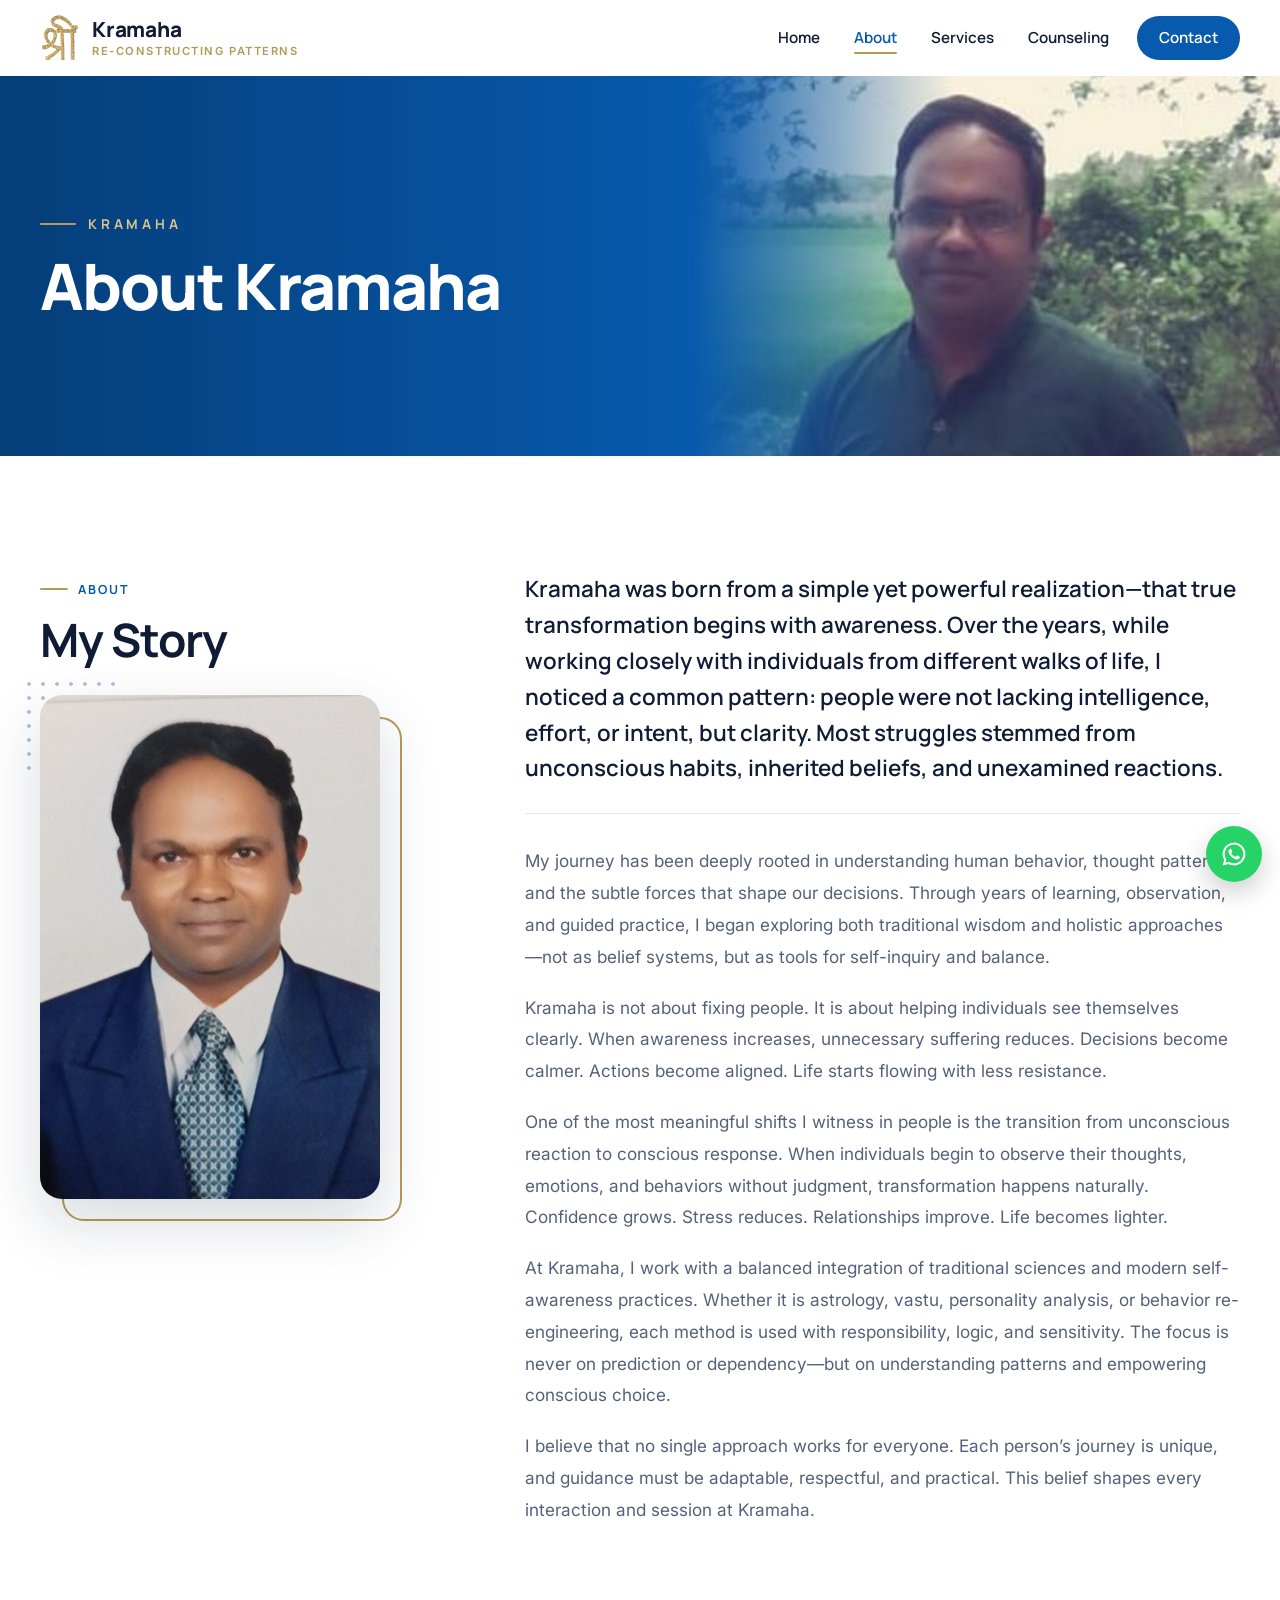
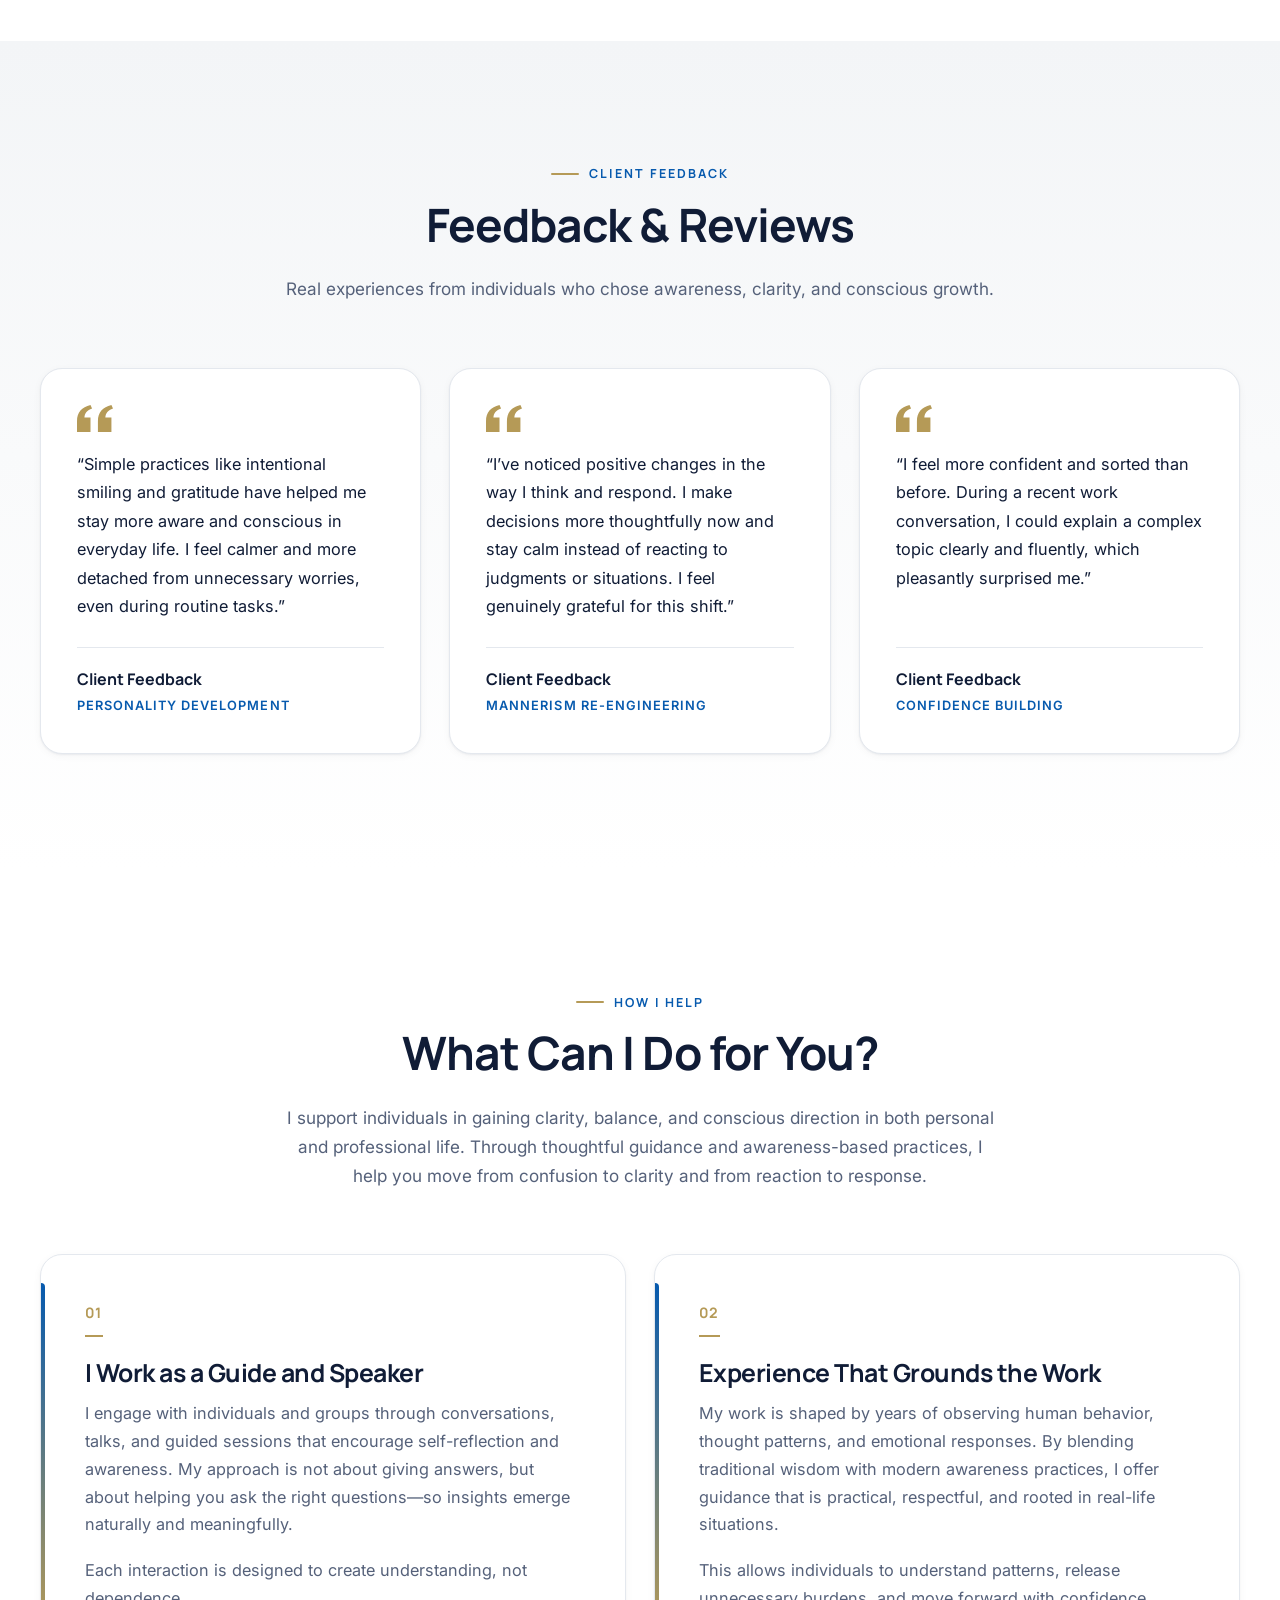
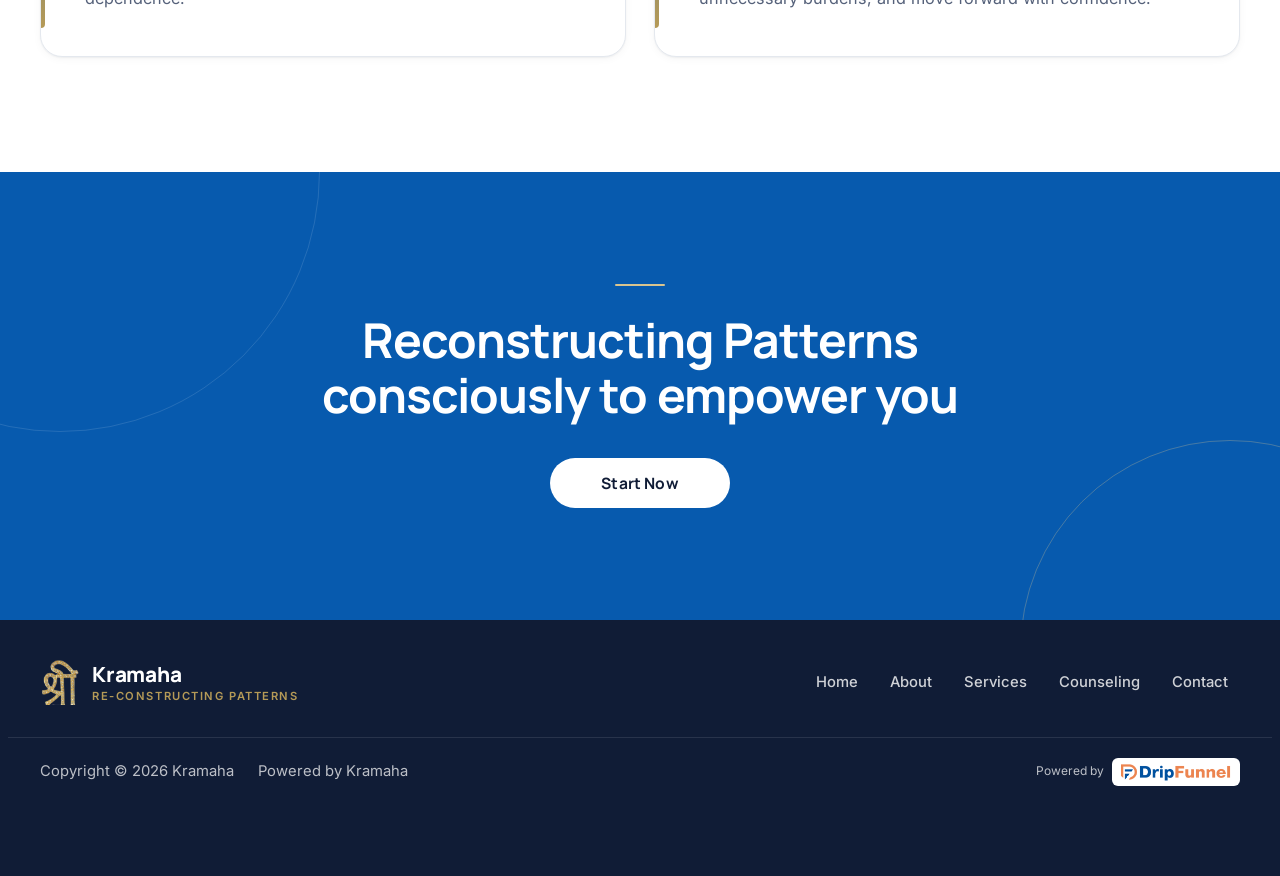
==== about/index.html @ 2686f3ff "first commit" ====
<!DOCTYPE html>
<html lang="en">
<head>
  <meta charset="UTF-8">
  <meta name="viewport" content="width=device-width, initial-scale=1">
  <title>About - Kramaha</title>
  <meta name="description" content="Kramaha was born from a simple yet powerful realization—that true transformation begins with awareness. People were not lacking intelligence, effort, or intent, but clarity.">
  <meta name="robots" content="index, follow">
  <meta name="theme-color" content="#075AAE">
  <link rel="canonical" href="https://kramaha.in/about/">

  <meta property="og:url" content="https://kramaha.in/about/">
  <meta property="og:site_name" content="Kramaha">
  <meta property="og:locale" content="en_US">
  <meta property="og:type" content="article">
  <meta property="og:title" content="About - Kramaha">
  <meta property="og:description" content="Kramaha was born from a simple yet powerful realization—that true transformation begins with awareness.">
  <meta name="twitter:card" content="summary">
  <meta name="twitter:title" content="About - Kramaha">

  <link rel="icon" href="../assets/images/favicon-32.png" sizes="32x32">
  <link rel="icon" href="../assets/images/icon-192.png" sizes="192x192">
  <link rel="apple-touch-icon" href="../assets/images/apple-touch-icon.png">

  <link rel="preconnect" href="https://fonts.googleapis.com">
  <link rel="preconnect" href="https://fonts.gstatic.com" crossorigin>
  <link href="https://fonts.googleapis.com/css2?family=Inter:wght@400;500;600&family=Manrope:wght@500;600;700;800&display=swap" rel="stylesheet">
  <link rel="stylesheet" href="../assets/css/styles.css">
  <script>document.documentElement.classList.add("js");</script>
</head>
<body>
  <a class="skip-link" href="#content">Skip to content</a>

  <!-- ============ Header ============ -->
  <header class="site-header" id="top">
    <div class="container header-inner">
      <a class="brand" href="../" aria-label="Kramaha — Home">
        <img class="brand-mark" src="../assets/images/logo.png" width="134" height="148" alt="Kramaha emblem">
        <span class="brand-text">
          <span class="brand-name">Kramaha</span>
          <span class="brand-tagline">Re-constructing Patterns</span>
        </span>
      </a>

      <button class="nav-toggle" type="button" aria-expanded="false" aria-controls="primary-nav" aria-label="Open menu">
        <span class="nav-toggle-bar"></span>
        <span class="nav-toggle-bar"></span>
        <span class="nav-toggle-bar"></span>
      </button>

      <nav class="primary-nav" id="primary-nav" aria-label="Primary">
        <ul>
          <li><a href="../">Home</a></li>
          <li><a href="../about/" aria-current="page">About</a></li>
          <li><a href="../e-books/">Services</a></li>
          <li><a href="../courses/">Counseling</a></li>
          <li><a href="../contact/" class="nav-cta">Contact</a></li>
        </ul>
      </nav>
    </div>
  </header>

  <main id="content">

    <!-- ============ Page hero ============ -->
    <section class="page-hero page-hero--photo" aria-labelledby="page-title">
      <div class="page-hero-photo" aria-hidden="true">
        <img src="../assets/images/about-banner.jpg" width="371" height="483" alt="">
      </div>
      <div class="container page-hero-inner reveal">
        <p class="hero-brand"><span class="hero-brand-line" aria-hidden="true"></span>Kramaha</p>
        <h1 id="page-title">About Kramaha</h1>
      </div>
    </section>

    <!-- ============ My Story ============ -->
    <section class="section" aria-labelledby="story-title">
      <div class="container about-story-grid">
        <div class="about-story-aside reveal">
          <div>
            <p class="eyebrow">About</p>
            <h2 id="story-title">My Story</h2>
          </div>
          <div class="portrait-frame">
            <img src="../assets/images/portrait.jpeg" width="491" height="729" alt="Portrait of B. V. Kaushik, founder of Kramaha" loading="lazy">
          </div>
        </div>

        <div class="about-story-body reveal">
          <p>Kramaha was born from a simple yet powerful realization—that true transformation begins with awareness. Over the years, while working closely with individuals from different walks of life, I noticed a common pattern: people were not lacking intelligence, effort, or intent, but clarity. Most struggles stemmed from unconscious habits, inherited beliefs, and unexamined reactions.</p>
          <p>My journey has been deeply rooted in understanding human behavior, thought patterns, and the subtle forces that shape our decisions. Through years of learning, observation, and guided practice, I began exploring both traditional wisdom and holistic approaches—not as belief systems, but as tools for self-inquiry and balance.</p>
          <p>Kramaha is not about fixing people. It is about helping individuals see themselves clearly. When awareness increases, unnecessary suffering reduces. Decisions become calmer. Actions become aligned. Life starts flowing with less resistance.</p>
          <p>One of the most meaningful shifts I witness in people is the transition from unconscious reaction to conscious response. When individuals begin to observe their thoughts, emotions, and behaviors without judgment, transformation happens naturally. Confidence grows. Stress reduces. Relationships improve. Life becomes lighter.</p>
          <p>At Kramaha, I work with a balanced integration of traditional sciences and modern self-awareness practices. Whether it is astrology, vastu, personality analysis, or behavior re-engineering, each method is used with responsibility, logic, and sensitivity. The focus is never on prediction or dependency—but on understanding patterns and empowering conscious choice.</p>
          <p>I believe that no single approach works for everyone. Each person’s journey is unique, and guidance must be adaptable, respectful, and practical. This belief shapes every interaction and session at Kramaha.</p>
        </div>
      </div>
    </section>

    <!-- ============ Feedback & Reviews ============ -->
    <section class="section testimonials" aria-labelledby="reviews-title">
      <div class="container">
        <div class="section-head reveal">
          <p class="eyebrow">Client feedback</p>
          <h2 id="reviews-title">Feedback &amp; Reviews</h2>
          <p>Real experiences from individuals who chose awareness, clarity, and conscious growth.</p>
        </div>

        <div class="testimonial-grid">
          <figure class="testimonial reveal">
            <svg class="quote-mark" aria-hidden="true" viewBox="0 0 32 24" width="36" height="27"><path fill="currentColor" d="M0 24V14.4C0 6.6 4.2 1.8 12 0l1.4 3C9 4.4 6.8 7.1 6.6 11H12v13H0zm18.6 0V14.4C18.6 6.6 22.8 1.8 30.6 0L32 3c-4.4 1.4-6.6 4.1-6.8 8h5.4v13h-12z"/></svg>
            <blockquote>
              <p>“Simple practices like intentional smiling and gratitude have helped me stay more aware and conscious in everyday life. I feel calmer and more detached from unnecessary worries, even during routine tasks.”</p>
            </blockquote>
            <figcaption>
              <span class="t-name">Client Feedback</span>
              <span class="t-role">Personality Development</span>
            </figcaption>
          </figure>

          <figure class="testimonial reveal">
            <svg class="quote-mark" aria-hidden="true" viewBox="0 0 32 24" width="36" height="27"><path fill="currentColor" d="M0 24V14.4C0 6.6 4.2 1.8 12 0l1.4 3C9 4.4 6.8 7.1 6.6 11H12v13H0zm18.6 0V14.4C18.6 6.6 22.8 1.8 30.6 0L32 3c-4.4 1.4-6.6 4.1-6.8 8h5.4v13h-12z"/></svg>
            <blockquote>
              <p>“I’ve noticed positive changes in the way I think and respond. I make decisions more thoughtfully now and stay calm instead of reacting to judgments or situations. I feel genuinely grateful for this shift.”</p>
            </blockquote>
            <figcaption>
              <span class="t-name">Client Feedback</span>
              <span class="t-role">Mannerism Re-Engineering</span>
            </figcaption>
          </figure>

          <figure class="testimonial reveal">
            <svg class="quote-mark" aria-hidden="true" viewBox="0 0 32 24" width="36" height="27"><path fill="currentColor" d="M0 24V14.4C0 6.6 4.2 1.8 12 0l1.4 3C9 4.4 6.8 7.1 6.6 11H12v13H0zm18.6 0V14.4C18.6 6.6 22.8 1.8 30.6 0L32 3c-4.4 1.4-6.6 4.1-6.8 8h5.4v13h-12z"/></svg>
            <blockquote>
              <p>“I feel more confident and sorted than before. During a recent work conversation, I could explain a complex topic clearly and fluently, which pleasantly surprised me.”</p>
            </blockquote>
            <figcaption>
              <span class="t-name">Client Feedback</span>
              <span class="t-role">Confidence Building</span>
            </figcaption>
          </figure>
        </div>
      </div>
    </section>

    <!-- ============ What Can I Do for You? ============ -->
    <section class="section" aria-labelledby="offer-title">
      <div class="container">
        <div class="section-head reveal">
          <p class="eyebrow">How I help</p>
          <h2 id="offer-title">What Can I Do for You?</h2>
          <p>I support individuals in gaining clarity, balance, and conscious direction in both personal and professional life. Through thoughtful guidance and awareness-based practices, I help you move from confusion to clarity and from reaction to response.</p>
        </div>

        <div class="offer-grid">
          <article class="offer-card reveal">
            <span class="pillar-num" aria-hidden="true">01</span>
            <h3>I Work as a Guide and Speaker</h3>
            <p>I engage with individuals and groups through conversations, talks, and guided sessions that encourage self-reflection and awareness. My approach is not about giving answers, but about helping you ask the right questions—so insights emerge naturally and meaningfully.</p>
            <p>Each interaction is designed to create understanding, not dependence.</p>
          </article>
          <article class="offer-card reveal">
            <span class="pillar-num" aria-hidden="true">02</span>
            <h3>Experience That Grounds the Work</h3>
            <p>My work is shaped by years of observing human behavior, thought patterns, and emotional responses. By blending traditional wisdom with modern awareness practices, I offer guidance that is practical, respectful, and rooted in real-life situations.</p>
            <p>This allows individuals to understand patterns, release unnecessary burdens, and move forward with confidence.</p>
          </article>
        </div>
      </div>
    </section>

    <!-- ============ Final CTA ============ -->
    <section class="final-cta" aria-labelledby="cta-title">
      <div class="container final-cta-inner reveal">
        <span class="cta-rule" aria-hidden="true"></span>
        <h2 id="cta-title">Reconstructing Patterns consciously  to empower you</h2>
        <a class="btn btn-white" href="../contact/">Start Now</a>
      </div>
    </section>
  </main>

  <!-- ============ Footer ============ -->
  <footer class="site-footer">
    <div class="container footer-inner">
      <a class="brand brand-footer" href="../" aria-label="Kramaha — Home">
        <img class="brand-mark" src="../assets/images/logo.png" width="134" height="148" alt="Kramaha emblem" loading="lazy">
        <span class="brand-text">
          <span class="brand-name">Kramaha</span>
          <span class="brand-tagline">Re-constructing Patterns</span>
        </span>
      </a>
      <nav class="footer-nav" aria-label="Footer">
        <ul>
          <li><a href="../">Home</a></li>
          <li><a href="../about/">About</a></li>
          <li><a href="../e-books/">Services</a></li>
          <li><a href="../courses/">Counseling</a></li>
          <li><a href="../contact/">Contact</a></li>
        </ul>
      </nav>
    </div>
    <div class="container footer-bottom">
      <div class="footer-meta">
        <p>Copyright © 2026 Kramaha</p>
        <p>Powered by Kramaha</p>
      </div>
      <a class="powered-by-dripfunnel" href="https://www.dripfunnel.com/in/" target="_blank" rel="noopener noreferrer" aria-label="Powered by DripFunnel">
        <span>Powered by</span>
        <span class="powered-by-dripfunnel-logo"><img src="../about/dripfunnel-logo.png" width="845" height="143" alt="DripFunnel" loading="lazy"></span>
      </a>
    </div>
  </footer>

  <!-- WhatsApp chat (existing click-to-chat number) -->
  <a class="whatsapp-fab" href="https://wa.me/919538969843" target="_blank" rel="noopener" aria-label="WhatsApp us">
    <svg viewBox="0 0 32 32" width="28" height="28" aria-hidden="true"><path fill="currentColor" d="M16 3a13 13 0 0 0-11.2 19.6L3 29l6.6-1.7A13 13 0 1 0 16 3zm0 23.7a10.7 10.7 0 0 1-5.5-1.5l-.4-.2-3.9 1 1-3.8-.2-.4A10.7 10.7 0 1 1 16 26.7zm5.9-8c-.3-.2-1.9-1-2.2-1s-.5-.2-.7.2-.8 1-1 1.2-.4.2-.7 0a8.8 8.8 0 0 1-4.4-3.8c-.3-.6.3-.5 1-1.7.1-.2 0-.4 0-.6l-1-2.4c-.3-.6-.5-.5-.7-.5h-.6a1.2 1.2 0 0 0-.9.4 3.6 3.6 0 0 0-1.1 2.7 6.3 6.3 0 0 0 1.3 3.3 14.4 14.4 0 0 0 5.5 4.9c2 .9 2.9 1 3.9.8a3.3 3.3 0 0 0 2.2-1.5 2.7 2.7 0 0 0 .2-1.5c-.1-.2-.3-.3-.6-.4z"/></svg>
  </a>

  <script src="../assets/js/main.js" defer></script>
</body>
</html>
---- assets/css/styles.css ----
/* =========================================================
   Kramaha — Re-constructing Patterns
   ========================================================= */

:root {
  /* Brand (sampled from the existing site + emblem) */
  --blue: #075AAE;
  --blue-600: #064C93;
  --blue-700: #053E79;
  --blue-bright: #067AE0;
  --navy: #101C36;
  --navy-2: #18284A;
  --gold: #B59A57;
  --gold-light: #D9C48F;
  --white: #FFFFFF;
  --gray-50: #F7F8FA;
  --gray-100: #F3F5F7;
  --gray-200: #E4E8EE;
  --gray-300: #CDD4DE;
  --text: #101C36;
  --text-muted: #55617A;
  --error: #C2352B;
  --success: #1D7A4E;

  --font-body: "Inter", system-ui, -apple-system, "Segoe UI", Roboto, sans-serif;
  --font-head: "Manrope", "Inter", system-ui, sans-serif;

  --radius-sm: 8px;
  --radius: 14px;
  --radius-lg: 22px;
  --shadow-sm: 0 1px 2px rgba(16, 28, 54, .06), 0 2px 8px rgba(16, 28, 54, .04);
  --shadow: 0 2px 4px rgba(16, 28, 54, .04), 0 12px 32px rgba(16, 28, 54, .08);
  --shadow-lg: 0 24px 60px rgba(16, 28, 54, .16);

  --header-h: 76px;
  --container: 1200px;
  --gutter: clamp(16px, 4vw, 32px);
  --section-y: clamp(64px, 9vw, 120px);
  --ease: cubic-bezier(.2, .7, .2, 1);
}

/* ---------- Base ---------- */
*, *::before, *::after { box-sizing: border-box; }

html {
  scroll-behavior: smooth;
  scroll-padding-top: calc(var(--header-h) + 16px);
  -webkit-text-size-adjust: 100%;
}

body {
  margin: 0;
  font-family: var(--font-body);
  font-size: 1rem;
  line-height: 1.7;
  color: var(--text);
  background: var(--white);
  -webkit-font-smoothing: antialiased;
  overflow-x: hidden;
}

img { max-width: 100%; height: auto; display: block; }

h1, h2, h3 {
  font-family: var(--font-head);
  color: var(--navy);
  line-height: 1.15;
  letter-spacing: -0.02em;
  margin: 0 0 .5em;
  font-weight: 700;
}
h2 { font-size: clamp(2rem, 1.4rem + 2.2vw, 2.875rem); }
h3 { font-size: clamp(1.3rem, 1.15rem + .6vw, 1.55rem); }
p { margin: 0 0 1.1em; }
p:last-child { margin-bottom: 0; }

a { color: var(--blue); text-decoration-thickness: 1px; text-underline-offset: 3px; }

:focus-visible {
  outline: 3px solid var(--gold);
  outline-offset: 3px;
  border-radius: 4px;
}

.container {
  width: 100%;
  max-width: calc(var(--container) + var(--gutter) * 2);
  margin-inline: auto;
  padding-inline: var(--gutter);
}

.section { padding-block: var(--section-y); }

.visually-hidden {
  position: absolute !important;
  width: 1px; height: 1px;
  padding: 0; margin: -1px;
  overflow: hidden;
  clip: rect(0 0 0 0);
  white-space: nowrap;
  border: 0;
}

.skip-link {
  position: absolute;
  left: 16px; top: -60px;
  z-index: 1000;
  padding: 10px 16px;
  background: var(--navy);
  color: var(--white);
  border-radius: var(--radius-sm);
  font-weight: 600;
  text-decoration: none;
  transition: top .2s;
}
.skip-link:focus { top: 12px; }

.eyebrow {
  display: inline-flex;
  align-items: center;
  gap: 10px;
  margin: 0 0 14px;
  font-family: var(--font-head);
  font-size: .78rem;
  font-weight: 700;
  letter-spacing: .16em;
  text-transform: uppercase;
  color: var(--blue);
}
.eyebrow::before {
  content: "";
  width: 28px; height: 2px;
  background: var(--gold);
  border-radius: 2px;
}

.section-head {
  max-width: 720px;
  margin: 0 auto clamp(40px, 5vw, 64px);
  text-align: center;
}
.section-head .eyebrow { justify-content: center; }
.section-head p:not(.eyebrow) {
  color: var(--text-muted);
  font-size: 1.075rem;
}

/* ---------- Buttons ---------- */
.btn {
  --btn-bg: var(--blue);
  --btn-fg: var(--white);
  display: inline-flex;
  align-items: center;
  justify-content: center;
  gap: 10px;
  min-height: 50px;
  padding: 12px 26px;
  border: 1.5px solid transparent;
  border-radius: 999px;
  background: var(--btn-bg);
  color: var(--btn-fg);
  font-family: var(--font-head);
  font-weight: 700;
  font-size: .975rem;
  letter-spacing: .01em;
  line-height: 1.2;
  text-decoration: none;
  cursor: pointer;
  transition: background-color .25s var(--ease), color .25s var(--ease), border-color .25s var(--ease), transform .25s var(--ease), box-shadow .25s var(--ease);
}
.btn:hover { transform: translateY(-2px); }
.btn:active { transform: translateY(0); }

.btn-primary { box-shadow: 0 8px 20px rgba(7, 90, 174, .25); }
.btn-primary:hover { --btn-bg: var(--blue-bright); box-shadow: 0 12px 28px rgba(7, 90, 174, .32); }

.btn-ghost {
  --btn-bg: transparent;
  border-color: rgba(255, 255, 255, .55);
}
.btn-ghost:hover { --btn-bg: rgba(255, 255, 255, .12); border-color: var(--white); }

.btn-light { --btn-bg: var(--white); --btn-fg: var(--blue); }
.btn-light:hover { --btn-bg: var(--gold-light); --btn-fg: var(--navy); }

.btn-white { --btn-bg: var(--white); --btn-fg: var(--navy); min-width: 180px; }
.btn-white:hover { --btn-bg: var(--navy); --btn-fg: var(--white); }

.btn-block { width: 100%; }

.btn[disabled], .btn[aria-busy="true"] { opacity: .7; cursor: progress; transform: none; }

/* ---------- Header ---------- */
.site-header {
  position: sticky;
  top: 0;
  z-index: 100;
  height: var(--header-h);
  background: rgba(255, 255, 255, .92);
  backdrop-filter: saturate(160%) blur(12px);
  -webkit-backdrop-filter: saturate(160%) blur(12px);
  border-bottom: 1px solid transparent;
  transition: border-color .3s, box-shadow .3s;
}
.site-header.is-scrolled {
  border-bottom-color: var(--gray-200);
  box-shadow: 0 6px 24px rgba(16, 28, 54, .06);
}

.header-inner {
  height: 100%;
  display: flex;
  align-items: center;
  justify-content: space-between;
  gap: 24px;
}

.brand {
  display: inline-flex;
  align-items: center;
  gap: 12px;
  text-decoration: none;
  color: var(--navy);
}
.brand-mark { width: 40px; height: auto; }
.brand-text { display: flex; flex-direction: column; line-height: 1.1; }
.brand-name {
  font-family: var(--font-head);
  font-weight: 800;
  font-size: 1.3rem;
  letter-spacing: -0.01em;
}
.brand-tagline {
  font-size: .7rem;
  font-weight: 600;
  letter-spacing: .14em;
  text-transform: uppercase;
  color: var(--gold);
  margin-top: 4px;
}

.primary-nav ul {
  list-style: none;
  margin: 0;
  padding: 0;
  display: flex;
  align-items: center;
  gap: 6px;
}
.primary-nav a {
  position: relative;
  display: inline-flex;
  align-items: center;
  min-height: 44px;
  padding: 8px 14px;
  font-family: var(--font-head);
  font-weight: 600;
  font-size: .95rem;
  color: var(--navy);
  text-decoration: none;
  border-radius: 999px;
  transition: color .2s, background-color .2s;
}
.primary-nav a:not(.nav-cta)::after {
  content: "";
  position: absolute;
  left: 14px; right: 14px; bottom: 6px;
  height: 2px;
  background: var(--gold);
  border-radius: 2px;
  transform: scaleX(0);
  transform-origin: left;
  transition: transform .3s var(--ease);
}
.primary-nav a:hover { color: var(--blue); }
.primary-nav a:hover::after,
.primary-nav a[aria-current="page"]::after { transform: scaleX(1); }
.primary-nav a[aria-current="page"] { color: var(--blue); }

.primary-nav .nav-cta {
  margin-left: 8px;
  padding-inline: 22px;
  background: var(--blue);
  color: var(--white);
}
.primary-nav .nav-cta:hover { background: var(--blue-bright); color: var(--white); }
.primary-nav .nav-cta[aria-current="page"] { color: var(--white); box-shadow: 0 0 0 3px rgba(181, 154, 87, .55); }

.nav-toggle {
  display: none;
  width: 46px; height: 46px;
  padding: 0;
  border: 1px solid var(--gray-200);
  border-radius: 12px;
  background: var(--white);
  cursor: pointer;
  flex-direction: column;
  align-items: center;
  justify-content: center;
  gap: 5px;
}
.nav-toggle-bar {
  width: 20px; height: 2px;
  background: var(--navy);
  border-radius: 2px;
  transition: transform .3s var(--ease), opacity .2s;
}
.nav-toggle[aria-expanded="true"] .nav-toggle-bar:nth-child(1) { transform: translateY(7px) rotate(45deg); }
.nav-toggle[aria-expanded="true"] .nav-toggle-bar:nth-child(2) { opacity: 0; }
.nav-toggle[aria-expanded="true"] .nav-toggle-bar:nth-child(3) { transform: translateY(-7px) rotate(-45deg); }

/* ---------- Hero ---------- */
.hero {
  position: relative;
  isolation: isolate;
  min-height: min(calc(100svh - var(--header-h)), 820px);
  display: flex;
  align-items: center;
  color: var(--white);
  overflow: hidden;
  background: var(--navy);
}
.hero-media {
  position: absolute;
  inset: 0;
  z-index: -2;
  background: url("../images/hero-1280.jpg") center 62% / cover no-repeat;
}
@media (min-width: 1100px) {
  .hero-media { background-image: url("../images/hero.jpg"); }
}
/* Oversize the photo on wide screens so the silhouette sits clear of the headline */
@media (min-width: 1100px) {
  .hero-media { background-size: max(128%, 1500px) auto; background-position: 0% 62%; }
}
.hero::before {
  content: "";
  position: absolute;
  inset: 0;
  z-index: -1;
  background:
    linear-gradient(90deg, rgba(10, 18, 36, .88) 0%, rgba(10, 18, 36, .66) 42%, rgba(10, 18, 36, .18) 75%, rgba(10, 18, 36, .05) 100%),
    linear-gradient(0deg, rgba(10, 18, 36, .55) 0%, rgba(10, 18, 36, 0) 40%);
}

.hero-inner { padding-block: clamp(72px, 10vw, 120px); }
.hero-content { max-width: 640px; }

.hero-brand {
  display: inline-flex;
  align-items: center;
  gap: 12px;
  margin-bottom: 22px;
  font-family: var(--font-head);
  font-weight: 700;
  font-size: .85rem;
  letter-spacing: .28em;
  text-transform: uppercase;
  color: var(--gold-light);
}
.hero-brand-line { width: 36px; height: 2px; background: var(--gold); border-radius: 2px; }

.hero h1 {
  color: var(--white);
  font-size: clamp(2.3rem, 1.4rem + 3.6vw, 4.1rem);
  line-height: 1.08;
  letter-spacing: -0.03em;
  font-weight: 800;
  margin-bottom: 36px;
  text-wrap: balance;
}

.hero-actions { display: flex; flex-wrap: wrap; gap: 14px; }

/* ---------- Conversation (contact) ---------- */
.conversation { background: var(--white); }

.conversation-grid {
  display: grid;
  grid-template-columns: minmax(0, 1fr) minmax(0, 1.05fr);
  gap: clamp(40px, 6vw, 88px);
  align-items: start;
}
.conversation-copy { padding-top: 12px; }
.conversation-copy p:not(.eyebrow) {
  color: var(--text-muted);
  font-size: 1.075rem;
  max-width: 52ch;
}
.conversation-copy .conversation-signoff {
  margin-top: 28px;
  padding-left: 18px;
  border-left: 3px solid var(--gold);
  color: var(--navy);
  font-family: var(--font-head);
  font-weight: 600;
}

.form-card {
  background: var(--white);
  border: 1px solid var(--gray-200);
  border-radius: var(--radius-lg);
  box-shadow: var(--shadow);
  padding: clamp(24px, 4vw, 40px);
  position: relative;
}
.form-card::before {
  content: "";
  position: absolute;
  top: -1px; left: 32px; right: 32px;
  height: 3px;
  border-radius: 0 0 3px 3px;
  background: linear-gradient(90deg, var(--blue), var(--gold));
}

.field { margin-bottom: 18px; }
.field label {
  display: block;
  margin-bottom: 7px;
  font-family: var(--font-head);
  font-weight: 600;
  font-size: .9rem;
  color: var(--navy);
}
.field input,
.field select,
.field textarea {
  width: 100%;
  min-height: 50px;
  padding: 12px 16px;
  font: inherit;
  font-size: 1rem;
  color: var(--text);
  background: var(--gray-50);
  border: 1.5px solid var(--gray-200);
  border-radius: 12px;
  transition: border-color .2s, background-color .2s, box-shadow .2s;
  appearance: none;
  -webkit-appearance: none;
}
.field textarea { min-height: 140px; resize: vertical; line-height: 1.6; }
.field input:hover, .field select:hover, .field textarea:hover { border-color: var(--gray-300); }
.field input:focus, .field select:focus, .field textarea:focus {
  outline: none;
  background: var(--white);
  border-color: var(--blue);
  box-shadow: 0 0 0 4px rgba(7, 90, 174, .14);
}

.select-wrap { position: relative; }
.select-wrap::after {
  content: "";
  position: absolute;
  right: 18px; top: 50%;
  width: 8px; height: 8px;
  border-right: 2px solid var(--text-muted);
  border-bottom: 2px solid var(--text-muted);
  transform: translateY(-70%) rotate(45deg);
  pointer-events: none;
}
.select-wrap select { padding-right: 44px; cursor: pointer; }

.field.has-error input,
.field.has-error select,
.field.has-error textarea {
  border-color: var(--error);
  background: #FFF7F6;
}
.field.has-error input:focus,
.field.has-error select:focus,
.field.has-error textarea:focus { box-shadow: 0 0 0 4px rgba(194, 53, 43, .14); }
.field-error {
  margin: 6px 0 0;
  font-size: .85rem;
  color: var(--error);
  min-height: 0;
}
.field-error:empty { display: none; }

.contact-form .btn { margin-top: 6px; }

.form-status {
  margin-top: 16px;
  padding: 14px 16px;
  border-radius: 12px;
  font-size: .95rem;
  line-height: 1.5;
}
.form-status.is-success { background: #E9F6EF; color: var(--success); border: 1px solid #BFE3CF; }
.form-status.is-error { background: #FDEDEC; color: var(--error); border: 1px solid #F3C3BF; }

/* ---------- What I Do ---------- */
.what-i-do { background: var(--gray-100); }

.pillars {
  display: grid;
  grid-template-columns: repeat(3, minmax(0, 1fr));
  gap: clamp(18px, 2.4vw, 28px);
}
.pillar {
  position: relative;
  overflow: hidden;
  padding: clamp(28px, 3vw, 40px);
  border-radius: var(--radius-lg);
  background: linear-gradient(160deg, var(--blue) 0%, var(--blue-700) 100%);
  color: rgba(255, 255, 255, .88);
  box-shadow: 0 14px 34px rgba(7, 90, 174, .22);
  transition: transform .35s var(--ease), box-shadow .35s var(--ease);
}
.pillar::after {
  content: "";
  position: absolute;
  right: -60px; top: -60px;
  width: 180px; height: 180px;
  border-radius: 50%;
  border: 1px solid rgba(217, 196, 143, .25);
  pointer-events: none;
}
.pillar:hover { transform: translateY(-6px); box-shadow: 0 22px 48px rgba(7, 90, 174, .3); }
.pillar:nth-child(2) { background: linear-gradient(160deg, var(--navy-2) 0%, var(--navy) 100%); box-shadow: 0 14px 34px rgba(16, 28, 54, .25); }

.pillar-num {
  display: inline-block;
  margin-bottom: 22px;
  padding-bottom: 10px;
  border-bottom: 2px solid var(--gold);
  font-family: var(--font-head);
  font-weight: 700;
  font-size: .9rem;
  letter-spacing: .12em;
  color: var(--gold-light);
}
.pillar h3 { color: var(--white); margin-bottom: 14px; }
.pillar p { font-size: .98rem; line-height: 1.75; }

/* ---------- Advice + Guidance ---------- */
.advice { background: var(--white); }

.advice-grid {
  display: grid;
  grid-template-columns: minmax(0, 1.55fr) minmax(0, 1fr);
  gap: clamp(20px, 2.4vw, 28px);
  align-items: stretch;
}

.advice-card {
  display: grid;
  grid-template-columns: minmax(0, 1fr) auto;
  align-items: center;
  gap: 32px;
  padding: clamp(28px, 4vw, 52px);
  background: var(--gray-100);
  border-radius: var(--radius-lg);
  border: 1px solid var(--gray-200);
  position: relative;
  overflow: hidden;
}
.advice-card::before {
  content: "";
  position: absolute;
  left: 0; top: 0; bottom: 0;
  width: 4px;
  background: linear-gradient(180deg, var(--gold), var(--blue));
}
.advice-copy p:not(.eyebrow) { color: var(--text-muted); font-size: 1.05rem; max-width: 50ch; }
.advice-copy .btn { margin-top: 22px; }

.advice-art {
  width: clamp(130px, 14vw, 180px);
  padding: 22px 18px 10px;
  border-radius: 200px 200px 22px 22px;
  background: var(--white);
  box-shadow: var(--shadow-sm);
}
.advice-art img { width: 100%; }

.guidance-card {
  display: flex;
  flex-direction: column;
  align-items: flex-start;
  padding: clamp(28px, 4vw, 44px);
  border-radius: var(--radius-lg);
  background:
    radial-gradient(circle at 100% 0%, rgba(217, 196, 143, .22), transparent 45%),
    linear-gradient(160deg, var(--blue) 0%, var(--blue-700) 100%);
  color: rgba(255, 255, 255, .9);
  box-shadow: 0 14px 34px rgba(7, 90, 174, .22);
}
.guidance-icon {
  display: grid;
  place-items: center;
  width: 56px; height: 56px;
  margin-bottom: 22px;
  border-radius: 16px;
  background: rgba(255, 255, 255, .12);
  border: 1px solid rgba(217, 196, 143, .5);
  color: var(--gold-light);
}
.guidance-card h3 { color: var(--white); }
.guidance-card p { font-size: 1rem; }
.guidance-card .btn { margin-top: auto; }
.guidance-card p + .btn { margin-top: 26px; }

/* ---------- Testimonials ---------- */
.testimonials {
  background: linear-gradient(180deg, var(--gray-100) 0%, var(--white) 100%);
}
.testimonial-grid {
  display: grid;
  grid-template-columns: repeat(3, minmax(0, 1fr));
  gap: clamp(18px, 2.4vw, 28px);
}
.testimonial {
  display: flex;
  flex-direction: column;
  margin: 0;
  padding: clamp(26px, 3vw, 36px);
  background: var(--white);
  border: 1px solid var(--gray-200);
  border-radius: var(--radius-lg);
  box-shadow: var(--shadow-sm);
  transition: transform .35s var(--ease), box-shadow .35s var(--ease), border-color .35s;
}
.testimonial:hover { transform: translateY(-4px); box-shadow: var(--shadow); border-color: var(--gray-300); }
.quote-mark { color: var(--gold); margin-bottom: 18px; flex-shrink: 0; }
.testimonial blockquote { margin: 0 0 26px; flex: 1; }
.testimonial blockquote p { font-size: 1.02rem; line-height: 1.75; color: var(--text); }
.testimonial figcaption {
  display: flex;
  flex-direction: column;
  gap: 2px;
  padding-top: 18px;
  border-top: 1px solid var(--gray-200);
}
.t-name { font-family: var(--font-head); font-weight: 700; color: var(--navy); }
.t-role {
  font-size: .8rem;
  font-weight: 600;
  letter-spacing: .08em;
  text-transform: uppercase;
  color: var(--blue);
}

/* ---------- Story ---------- */
.story { background: var(--gray-100); }
.story-grid {
  display: grid;
  grid-template-columns: minmax(0, 1.25fr) minmax(0, .85fr);
  gap: clamp(40px, 6vw, 96px);
  align-items: center;
}
.story-copy p:not(.eyebrow) { color: var(--text-muted); font-size: 1.05rem; max-width: 60ch; }
.story-copy strong { color: var(--navy); font-weight: 600; }
.story-copy .story-belief {
  margin-block: 28px;
  padding: 20px 24px;
  background: var(--white);
  border-radius: var(--radius);
  border-left: 4px solid var(--gold);
  box-shadow: var(--shadow-sm);
  color: var(--navy);
  font-family: var(--font-head);
  font-size: 1.12rem;
  line-height: 1.55;
}
.story-copy .story-belief strong { color: var(--blue); font-weight: 700; }

.story-portrait { display: flex; justify-content: center; }
.portrait-frame {
  position: relative;
  width: min(100%, 400px);
}
.portrait-frame::before {
  content: "";
  position: absolute;
  inset: 22px -22px -22px 22px;
  border: 2px solid var(--gold);
  border-radius: var(--radius-lg);
  z-index: 0;
}
.portrait-frame::after {
  content: "";
  position: absolute;
  left: -18px; top: -18px;
  width: 96px; height: 96px;
  background-image: radial-gradient(var(--blue) 1.6px, transparent 1.6px);
  background-size: 14px 14px;
  opacity: .35;
  z-index: 0;
}
.portrait-frame img {
  position: relative;
  z-index: 1;
  width: 100%;
  aspect-ratio: 491 / 729;
  object-fit: cover;
  border-radius: var(--radius-lg);
  box-shadow: var(--shadow-lg);
}

/* ---------- Videos ---------- */
.videos { background: var(--gray-100); padding-top: 0; }
/* Columns sized so a 16:9 video and three 9:16 Shorts share one row height */
.video-grid {
  list-style: none;
  margin: 0;
  padding: 0;
  display: grid;
  grid-template-columns: minmax(0, 256fr) repeat(3, minmax(0, 81fr));
  gap: clamp(14px, 2vw, 24px);
}
.video-card.is-short { aspect-ratio: 9 / 16; }
.video-card {
  position: relative;
  display: block;
  overflow: hidden;
  border-radius: var(--radius);
  background: var(--navy);
  box-shadow: var(--shadow-sm);
  aspect-ratio: 16 / 9;
  transition: transform .35s var(--ease), box-shadow .35s var(--ease);
}
.video-card img {
  width: 100%; height: 100%;
  object-fit: cover;
  transition: transform .6s var(--ease), opacity .3s;
}
.video-card::after {
  content: "";
  position: absolute;
  inset: 0;
  background: linear-gradient(0deg, rgba(16, 28, 54, .35), rgba(16, 28, 54, 0) 55%);
  transition: opacity .3s;
}
.video-card .play {
  position: absolute;
  left: 50%; top: 50%;
  z-index: 1;
  transform: translate(-50%, -50%);
  filter: drop-shadow(0 4px 10px rgba(0, 0, 0, .35));
  transition: transform .3s var(--ease);
}
.video-card .play path:first-child { fill: #212121; fill-opacity: .8; transition: fill .2s, fill-opacity .2s; }
.video-card:hover, .video-card:focus-visible { transform: translateY(-4px); box-shadow: var(--shadow); }
.video-card:hover img { transform: scale(1.04); }
.video-card:hover .play { transform: translate(-50%, -50%) scale(1.08); }
.video-card:hover .play path:first-child,
.video-card:focus-visible .play path:first-child { fill: #f00; fill-opacity: 1; }

/* ---------- Final CTA ---------- */
.final-cta {
  position: relative;
  overflow: hidden;
  padding-block: clamp(72px, 9vw, 112px);
  background: var(--blue);
  color: var(--white);
  text-align: center;
}
.final-cta::before,
.final-cta::after {
  content: "";
  position: absolute;
  border-radius: 50%;
  border: 1px solid rgba(255, 255, 255, .12);
  pointer-events: none;
}
.final-cta::before { width: 520px; height: 520px; left: -200px; top: -260px; }
.final-cta::after { width: 420px; height: 420px; right: -160px; bottom: -240px; border-color: rgba(217, 196, 143, .3); }

.final-cta-inner { position: relative; display: flex; flex-direction: column; align-items: center; }
.cta-rule { width: 50px; height: 2px; background: var(--gold-light); margin-bottom: 26px; border-radius: 2px; }
.final-cta h2 {
  color: var(--white);
  max-width: 780px;
  margin-bottom: 36px;
  font-size: clamp(1.9rem, 1.3rem + 2.4vw, 3rem);
  text-wrap: balance;
}

/* ---------- Footer ---------- */
.site-footer {
  background: var(--navy);
  color: rgba(255, 255, 255, .72);
  font-size: .925rem;
}
.footer-inner {
  display: flex;
  align-items: center;
  justify-content: space-between;
  flex-wrap: wrap;
  gap: 24px;
  padding-block: 40px 32px;
}
.brand-footer { color: var(--white); }
.footer-nav ul {
  list-style: none;
  margin: 0;
  padding: 0;
  display: flex;
  flex-wrap: wrap;
  gap: 4px 8px;
}
.footer-nav a {
  display: inline-flex;
  min-height: 44px;
  align-items: center;
  padding: 0 12px;
  color: rgba(255, 255, 255, .8);
  text-decoration: none;
  font-weight: 500;
  border-radius: 999px;
  transition: color .2s, background-color .2s;
}
.footer-nav a:hover { color: var(--white); background: rgba(255, 255, 255, .08); }

.footer-bottom {
  display: flex;
  justify-content: space-between;
  flex-wrap: wrap;
  gap: 8px 24px;
  padding-block: 20px;
  border-top: 1px solid rgba(255, 255, 255, .1);
}
.footer-bottom { align-items: center; }
.footer-bottom p { margin: 0; }
.footer-meta { display: flex; flex-wrap: wrap; gap: 4px 24px; }

/* DripFunnel attribution — bottom-right of footer */
.powered-by-dripfunnel {
  display: inline-flex;
  align-items: center;
  justify-content: flex-end;
  gap: 8px;
  margin-left: auto;
  font-size: 12px;
  line-height: 1.4;
  color: inherit;
  text-decoration: none;
  transition: opacity .2s;
}
/* White chip keeps the blue/orange logo legible on the navy footer */
.powered-by-dripfunnel-logo {
  display: inline-flex;
  padding: 5px 9px;
  background: var(--white);
  border-radius: 6px;
}
.powered-by-dripfunnel img {
  display: block;
  width: auto;
  height: auto;
  max-width: 110px;
  max-height: 26px;
  object-fit: contain;
}
.powered-by-dripfunnel:hover { opacity: .85; }
.powered-by-dripfunnel:focus-visible { outline: 2px solid currentColor; outline-offset: 4px; }
/* Leave room so the fixed WhatsApp button doesn't cover the attribution
   where the container reaches the viewport's right edge */
@media (max-width: 1380px) {
  .footer-bottom { padding-bottom: 90px; }
}

/* ---------- WhatsApp ---------- */
.whatsapp-fab {
  position: fixed;
  right: 18px; bottom: 18px;
  z-index: 90;
  display: grid;
  place-items: center;
  width: 56px; height: 56px;
  border-radius: 50%;
  background: #25D366;
  color: var(--white);
  box-shadow: 0 10px 26px rgba(0, 0, 0, .2);
  transition: transform .25s var(--ease), box-shadow .25s;
}
.whatsapp-fab:hover { transform: scale(1.07); box-shadow: 0 14px 32px rgba(0, 0, 0, .26); }

/* ---------- Lightbox ---------- */
.lightbox {
  position: fixed;
  inset: 0;
  z-index: 200;
  display: grid;
  place-items: center;
  padding: 20px;
}
.lightbox[hidden] { display: none; }
.lightbox-backdrop {
  position: absolute;
  inset: 0;
  background: rgba(8, 14, 28, .86);
  animation: fade .25s ease;
}
.lightbox-dialog {
  position: relative;
  width: min(100%, 1000px);
  animation: pop .3s var(--ease);
}
.lightbox.is-short .lightbox-dialog { width: min(100%, 400px, calc((100svh - 120px) * 9 / 16)); }
.lightbox-frame {
  position: relative;
  aspect-ratio: 16 / 9;
  background: #000;
  border-radius: var(--radius);
  overflow: hidden;
  box-shadow: var(--shadow-lg);
}
.lightbox.is-short .lightbox-frame { aspect-ratio: 9 / 16; }
.lightbox-frame iframe { position: absolute; inset: 0; width: 100%; height: 100%; border: 0; }
.lightbox-close {
  position: absolute;
  right: 0; top: -54px;
  width: 44px; height: 44px;
  display: grid;
  place-items: center;
  border: 0;
  border-radius: 50%;
  background: rgba(255, 255, 255, .14);
  color: var(--white);
  cursor: pointer;
  transition: background-color .2s;
}
.lightbox-close:hover { background: rgba(255, 255, 255, .26); }

@keyframes fade { from { opacity: 0; } }
@keyframes pop { from { opacity: 0; transform: translateY(12px) scale(.98); } }

/* ---------- Reveal on scroll ---------- */
.js .reveal {
  opacity: 0;
  transform: translateY(22px);
  transition: opacity .7s var(--ease), transform .7s var(--ease);
}
.js .reveal.is-visible { opacity: 1; transform: none; }
.pillars .reveal:nth-child(2), .testimonial-grid .reveal:nth-child(2), .video-grid .reveal:nth-child(2) { transition-delay: .08s; }
.pillars .reveal:nth-child(3), .testimonial-grid .reveal:nth-child(3), .video-grid .reveal:nth-child(3) { transition-delay: .16s; }
.video-grid .reveal:nth-child(4) { transition-delay: .24s; }

/* =========================================================
   Responsive
   ========================================================= */
@media (max-width: 1100px) {
  .advice-grid { grid-template-columns: 1fr; }
}

@media (max-width: 1023px) {
  :root { --header-h: 68px; }

  .nav-toggle { display: inline-flex; }
  .primary-nav {
    position: fixed;
    top: var(--header-h);
    left: 0; right: 0;
    max-height: calc(100svh - var(--header-h));
    overflow-y: auto;
    background: var(--white);
    border-top: 1px solid var(--gray-200);
    box-shadow: 0 18px 40px rgba(16, 28, 54, .12);
    padding: 12px var(--gutter) 24px;
    opacity: 0;
    visibility: hidden;
    transform: translateY(-8px);
    transition: opacity .25s var(--ease), transform .25s var(--ease), visibility 0s linear .25s;
  }
  .primary-nav.is-open {
    opacity: 1;
    visibility: visible;
    transform: none;
    transition: opacity .25s var(--ease), transform .25s var(--ease), visibility 0s;
  }
  .primary-nav ul { flex-direction: column; align-items: stretch; gap: 2px; }
  .primary-nav a { width: 100%; padding: 12px 14px; font-size: 1.05rem; border-radius: 12px; }
  .primary-nav a:not(.nav-cta)::after { display: none; }
  .primary-nav a[aria-current="page"] { background: var(--gray-100); }
  .primary-nav .nav-cta { margin: 10px 0 0; justify-content: center; }

  .conversation-grid,
  .story-grid { grid-template-columns: 1fr; }
  .conversation-copy p:not(.eyebrow) { max-width: none; }

  .pillars { grid-template-columns: repeat(2, minmax(0, 1fr)); }
  .pillars .pillar:last-child { grid-column: 1 / -1; }

  .testimonial-grid { grid-template-columns: repeat(2, minmax(0, 1fr)); }
  .testimonial-grid .testimonial:last-child { grid-column: 1 / -1; }

  .video-grid { grid-template-columns: repeat(3, minmax(0, 1fr)); }
  .video-grid li:first-child { grid-column: 1 / -1; }

  .story-portrait { order: -1; }
  .portrait-frame { width: min(100%, 340px); }
}

@media (max-width: 767px) {
  .hero { min-height: calc(100svh - var(--header-h)); align-items: flex-end; }
  .hero-media { background-position: 50% 60%; }
  .hero::before {
    background: linear-gradient(0deg, rgba(10, 18, 36, .92) 0%, rgba(10, 18, 36, .7) 45%, rgba(10, 18, 36, .25) 100%);
  }
  .hero-inner { padding-block: 56px 48px; }
  .hero-actions .btn { flex: 1 1 100%; }

  .brand-mark { width: 34px; }
  .brand-name { font-size: 1.15rem; }
  .brand-tagline { font-size: .62rem; }

  .pillars,
  .testimonial-grid { grid-template-columns: 1fr; }

  .advice-card { grid-template-columns: 1fr; }
  .advice-art { order: -1; width: 120px; }
  .btn-phone { width: 100%; }

  .video-grid { gap: 10px; }
  .video-card { border-radius: var(--radius-sm); }
  .video-card.is-short .play svg { width: 40px; height: 29px; }

  .portrait-frame { width: min(100% - 24px, 320px); }

  .footer-inner { flex-direction: column; align-items: flex-start; }
  .footer-nav ul { margin-left: -12px; }
  .footer-bottom { flex-direction: column; align-items: stretch; }
  .footer-meta { flex-direction: column; }
  .powered-by-dripfunnel { align-self: flex-end; font-size: 11px; gap: 5px; }
  .powered-by-dripfunnel img { max-width: 95px; max-height: 23px; }
  .whatsapp-fab { width: 52px; height: 52px; right: 14px; bottom: 14px; }
}

@media (prefers-reduced-motion: reduce) {
  html { scroll-behavior: auto; }
  *, *::before, *::after {
    animation-duration: .01ms !important;
    animation-iteration-count: 1 !important;
    transition-duration: .01ms !important;
    transition-delay: 0s !important;
  }
  .js .reveal { opacity: 1; transform: none; }
}

/* =========================================================
   Inner pages — About, Services (e-books), Contact
   ========================================================= */

/* ---------- Page hero ---------- */
.page-hero {
  position: relative;
  isolation: isolate;
  overflow: hidden;
  color: var(--white);
  background:
    radial-gradient(circle at 85% 20%, rgba(255, 255, 255, .16), transparent 40%),
    linear-gradient(90deg, var(--blue-700) 0%, var(--blue) 45%, #4F8FD0 78%, #9CC2EA 100%);
}
.page-hero::before,
.page-hero::after {
  content: "";
  position: absolute;
  border-radius: 50%;
  pointer-events: none;
  z-index: -1;
}
.page-hero::before { width: 460px; height: 460px; right: -120px; top: -220px; border: 1px solid rgba(255, 255, 255, .22); }
.page-hero::after { width: 300px; height: 300px; right: 140px; bottom: -200px; border: 1px solid rgba(217, 196, 143, .45); }

.page-hero-inner {
  display: flex;
  flex-direction: column;
  justify-content: center;
  min-height: clamp(260px, 30vw, 380px);
  padding-block: clamp(56px, 7vw, 88px);
}
.page-hero .hero-brand { margin-bottom: 16px; }
.page-hero .hero-brand--after { margin: 18px 0 0; }
.page-hero h1 {
  color: var(--white);
  margin: 0;
  font-size: clamp(2.4rem, 1.6rem + 3.2vw, 4rem);
  font-weight: 800;
  letter-spacing: -0.03em;
  line-height: 1.05;
}

/* About: original banner photo blended into the gradient on the right */
.page-hero-photo {
  position: absolute;
  top: 0; right: 0; bottom: 0;
  width: min(46%, 620px);
  z-index: -1;
  -webkit-mask-image: linear-gradient(90deg, transparent 0%, #000 45%);
  mask-image: linear-gradient(90deg, transparent 0%, #000 45%);
}
.page-hero-photo img {
  width: 100%; height: 100%;
  object-fit: cover;
  object-position: 50% 22%;
}
.page-hero--photo { background: linear-gradient(90deg, var(--blue-700) 0%, var(--blue) 55%, var(--blue) 100%); }
.page-hero--photo::after { display: none; }

/* ---------- About: My Story ---------- */
.about-story-grid {
  display: grid;
  grid-template-columns: minmax(0, .8fr) minmax(0, 1.4fr);
  gap: clamp(40px, 6vw, 96px);
  align-items: start;
}
.about-story-aside {
  position: sticky;
  top: calc(var(--header-h) + 32px);
}
.about-story-aside .portrait-frame { width: min(100%, 340px); margin-top: 28px; }
.about-story-body p {
  color: var(--text-muted);
  font-size: 1.075rem;
  line-height: 1.85;
  max-width: 68ch;
}
.about-story-body p:first-child {
  color: var(--navy);
  font-family: var(--font-head);
  font-size: clamp(1.2rem, 1.05rem + .5vw, 1.4rem);
  font-weight: 600;
  line-height: 1.6;
  padding-bottom: 1.2em;
  margin-bottom: 1.4em;
  border-bottom: 1px solid var(--gray-200);
}

/* ---------- About: What Can I Do for You? ---------- */
.offer-grid {
  display: grid;
  grid-template-columns: repeat(2, minmax(0, 1fr));
  gap: clamp(18px, 2.4vw, 28px);
}
.offer-card {
  position: relative;
  padding: clamp(28px, 3.4vw, 44px);
  background: var(--white);
  border: 1px solid var(--gray-200);
  border-radius: var(--radius-lg);
  box-shadow: var(--shadow-sm);
  transition: transform .35s var(--ease), box-shadow .35s var(--ease);
}
.offer-card::before {
  content: "";
  position: absolute;
  left: 0; top: 28px; bottom: 28px;
  width: 4px;
  border-radius: 0 4px 4px 0;
  background: linear-gradient(180deg, var(--blue), var(--gold));
}
.offer-card:hover { transform: translateY(-4px); box-shadow: var(--shadow); }
.offer-card .pillar-num { color: var(--gold); }
.offer-card p { color: var(--text-muted); font-size: 1.02rem; }

/* ---------- Services ---------- */
.service-group {
  display: grid;
  grid-template-columns: minmax(0, .9fr) minmax(0, 2.1fr);
  gap: clamp(24px, 3vw, 40px);
  align-items: stretch;
}
.service-group + .service-group { margin-top: clamp(56px, 7vw, 96px); }
.service-group--reverse { grid-template-columns: minmax(0, 2.1fr) minmax(0, .9fr); }
.service-group--reverse .service-media { order: 2; }

.service-media {
  position: sticky;
  overflow: hidden;
  align-self: start;
  top: calc(var(--header-h) + 24px);
  aspect-ratio: 4 / 5;
  border-radius: var(--radius-lg);
  background: var(--navy);
  box-shadow: var(--shadow);
}
.service-media img {
  position: absolute;
  inset: 0;
  width: 100%; height: 100%;
  object-fit: cover;
}
.service-media::after {
  content: "";
  position: absolute;
  inset: 0;
  background: linear-gradient(180deg, rgba(16, 28, 54, .25), rgba(16, 28, 54, .6));
}
/* The meditating artwork has a light background; tint it like the original's dark overlay */
.service-media--tint::after { background: linear-gradient(180deg, rgba(7, 62, 121, .55), rgba(16, 28, 54, .7)); }

.service-head { margin-bottom: 28px; }
.service-head h2 { margin-bottom: 12px; }
.service-head .lead {
  color: var(--text-muted);
  font-size: 1.1rem;
  max-width: 62ch;
}

.service-cards {
  display: grid;
  grid-template-columns: repeat(2, minmax(0, 1fr));
  gap: 18px;
}
.service-card {
  display: flex;
  flex-direction: column;
  padding: 26px;
  background: var(--white);
  border: 1px solid var(--gray-200);
  border-radius: var(--radius);
  box-shadow: var(--shadow-sm);
  transition: transform .3s var(--ease), box-shadow .3s var(--ease), border-color .3s;
}
.service-cards > .service-card:last-child:nth-child(odd) { grid-column: 1 / -1; }
.service-card:hover { transform: translateY(-4px); box-shadow: var(--shadow); border-color: var(--gray-300); }
.service-icon {
  display: grid;
  place-items: center;
  width: 48px; height: 48px;
  margin-bottom: 18px;
  border-radius: 14px;
  background: rgba(7, 90, 174, .08);
  color: var(--blue);
}
.service-card h3 { font-size: 1.2rem; margin-bottom: 10px; }
.service-card p { color: var(--text-muted); font-size: .98rem; line-height: 1.7; }

/* ---------- Contact methods (phone / email) ---------- */
.contact-methods {
  display: grid;
  gap: 14px;
  margin-top: 28px;
}
.contact-method {
  display: flex;
  align-items: center;
  gap: 16px;
  padding: 16px 20px;
  background: var(--white);
  border: 1px solid var(--gray-200);
  border-radius: var(--radius);
  color: var(--navy);
  text-decoration: none;
  box-shadow: var(--shadow-sm);
  transition: border-color .25s, box-shadow .25s, transform .25s var(--ease);
}
.contact-method:hover { border-color: var(--blue); box-shadow: var(--shadow); transform: translateY(-2px); }
.contact-method-icon {
  flex-shrink: 0;
  display: grid;
  place-items: center;
  width: 46px; height: 46px;
  border-radius: 50%;
  background: var(--blue);
  color: var(--white);
}
.contact-method-text { display: flex; flex-direction: column; min-width: 0; line-height: 1.35; }
.contact-method-label {
  font-size: .75rem;
  font-weight: 600;
  letter-spacing: .12em;
  text-transform: uppercase;
  color: var(--text-muted);
}
.contact-method-value {
  font-family: var(--font-head);
  font-weight: 700;
  font-size: 1.05rem;
  overflow-wrap: anywhere;
}

/* Services page "Contact Us" band with the original leaf texture */
.contact-band {
  position: relative;
  isolation: isolate;
  background: #F8F8F8;
}
.contact-band::before {
  content: "";
  position: absolute;
  inset: 0;
  z-index: -1;
  background: url("../images/leaf.jpg") center / cover no-repeat;
  opacity: .08;
}
.contact-band-grid {
  display: grid;
  grid-template-columns: minmax(0, 1.3fr) minmax(0, 1fr);
  gap: clamp(32px, 5vw, 80px);
  align-items: center;
}
.contact-band-grid p:not(.eyebrow) { color: var(--text-muted); font-size: 1.05rem; max-width: 60ch; }
.contact-band .contact-methods { margin-top: 0; }

/* ---------- Contact page: Get In Touch + Need Advice ---------- */
.touch { background: var(--gray-100); }
.touch-grid {
  display: grid;
  grid-template-columns: minmax(0, 1fr) minmax(0, 1fr);
  gap: clamp(24px, 4vw, 56px);
  align-items: stretch;
}
.touch-copy p:not(.eyebrow) { color: var(--text-muted); font-size: 1.05rem; max-width: 56ch; }

.advice-panel {
  position: relative;
  overflow: hidden;
  display: flex;
  flex-direction: column;
  align-items: flex-start;
  padding: clamp(28px, 4vw, 48px);
  background: linear-gradient(160deg, #EEF5FC 0%, #E2EEFA 100%);
  border: 1px solid #CFE0F3;
  border-radius: var(--radius-lg);
}
.advice-panel::after {
  content: "";
  position: absolute;
  right: -70px; top: -70px;
  width: 200px; height: 200px;
  border-radius: 50%;
  border: 1px solid rgba(181, 154, 87, .45);
  pointer-events: none;
}
.advice-panel .advice-lead {
  color: var(--navy);
  font-family: var(--font-head);
  font-weight: 600;
  font-size: 1.15rem;
  line-height: 1.55;
}
.advice-panel p { color: var(--text-muted); }
.advice-panel .advice-ready { color: var(--navy); font-weight: 600; }
.advice-panel .btn { margin-top: 12px; }

@media (max-width: 1023px) {
  .about-story-grid { grid-template-columns: 1fr; }
  .about-story-aside { position: static; display: grid; grid-template-columns: minmax(0, 1fr) auto; gap: 32px; align-items: end; }
  .about-story-aside .portrait-frame { width: 220px; margin-top: 0; }

  .service-group,
  .service-group--reverse { grid-template-columns: 1fr; }
  .service-group--reverse .service-media { order: 0; }
  .service-media { position: relative; top: auto; aspect-ratio: 21 / 9; }

  .contact-band-grid,
  .touch-grid { grid-template-columns: 1fr; }

  .page-hero-photo { width: 50%; }
}

@media (max-width: 767px) {
  .page-hero-inner { min-height: 220px; }
  .page-hero-photo { width: 62%; opacity: .55; }

  .about-story-aside { grid-template-columns: 1fr; }
  .about-story-aside .portrait-frame { width: min(100% - 24px, 280px); }

  .offer-grid,
  .service-cards { grid-template-columns: 1fr; }
  .service-media { aspect-ratio: 16 / 10; }
}

/* =========================================================
   Courses / Counseling page
   ========================================================= */

/* ---------- Banner: original leaf background + meeting photo ---------- */
.counsel-hero {
  position: relative;
  isolation: isolate;
  overflow: hidden;
  background: linear-gradient(135deg, #F4F8FC 0%, #EAF2FB 100%);
}
.counsel-hero::before {
  content: "";
  position: absolute;
  inset: 0;
  z-index: -1;
  background: url("../images/leaf.jpg") center / cover no-repeat;
  opacity: .5;
}
.counsel-hero-grid {
  display: grid;
  grid-template-columns: minmax(0, 1fr) minmax(0, 1.15fr);
  gap: clamp(36px, 5vw, 80px);
  align-items: center;
  padding-block: clamp(56px, 7vw, 104px);
}
.counsel-hero h1 {
  font-size: clamp(2.4rem, 1.6rem + 3.2vw, 4rem);
  font-weight: 800;
  letter-spacing: -0.03em;
  line-height: 1.05;
  margin-bottom: 22px;
}
.counsel-hero .hero-brand { color: var(--gold); margin-bottom: 18px; }
.counsel-hero-copy p:not(.hero-brand) {
  color: var(--text-muted);
  font-size: clamp(1.05rem, 1rem + .3vw, 1.2rem);
  line-height: 1.75;
  max-width: 52ch;
}

.meeting-frame {
  position: relative;
  margin: 0;
}
.meeting-frame::before {
  content: "";
  position: absolute;
  inset: 22px -22px -22px 22px;
  border: 2px solid var(--gold);
  border-radius: var(--radius-lg);
  z-index: 0;
}
.meeting-frame img {
  position: relative;
  z-index: 1;
  width: 100%;
  aspect-ratio: 1110 / 651;
  object-fit: cover;
  border-radius: var(--radius-lg);
  box-shadow: var(--shadow-lg);
  background: var(--navy);
}

/* ---------- Counseling cards ---------- */
.counsel-grid {
  display: grid;
  grid-template-columns: repeat(6, minmax(0, 1fr));
  gap: clamp(18px, 2.4vw, 28px);
}
.counsel-card {
  grid-column: span 2;
  display: flex;
  flex-direction: column;
  overflow: hidden;
  background: var(--white);
  border: 1px solid var(--gray-200);
  border-radius: var(--radius-lg);
  box-shadow: var(--shadow-sm);
  transition: transform .35s var(--ease), box-shadow .35s var(--ease), border-color .35s;
}
/* Centre the final row of two under the row of three */
.counsel-card:nth-child(4):nth-last-child(2) { grid-column: 2 / span 2; }
.counsel-card:nth-child(5):last-child { grid-column: 4 / span 2; }
.counsel-card:hover { transform: translateY(-6px); box-shadow: var(--shadow); border-color: var(--gray-300); }

/* Fixed 4:3 frame so every card's title starts on the same line */
.counsel-media {
  position: relative;
  aspect-ratio: 4 / 3;
  background: var(--white);
  border-bottom: 1px solid var(--gray-200);
}
.counsel-media img {
  position: absolute;
  inset: 20px;
  width: calc(100% - 40px);
  height: calc(100% - 40px);
  object-fit: contain;
  transition: transform .5s var(--ease);
}
.counsel-card:hover .counsel-media img { transform: scale(1.03); }

.counsel-body { padding: clamp(22px, 2.6vw, 30px); }
.counsel-body h3 { font-size: clamp(1.2rem, 1.1rem + .4vw, 1.4rem); margin-bottom: 12px; }
.counsel-body p { color: var(--text-muted); font-size: 1rem; line-height: 1.75; }

/* ---------- Happy clients ---------- */
.testimonial-grid--six .testimonial blockquote p { font-size: .98rem; }

/* ---------- Contact details with original beach texture ---------- */
.contact-band--beach::before { background-image: url("../images/courses/beach.jpg"); opacity: .1; }

@media (max-width: 1023px) {
  .counsel-hero-grid { grid-template-columns: 1fr; }
  .meeting-frame { max-width: 680px; }

  .counsel-grid { grid-template-columns: repeat(2, minmax(0, 1fr)); }
  .counsel-card,
  .counsel-card:nth-child(4):nth-last-child(2) { grid-column: auto; }
  .counsel-card:nth-child(5):last-child { grid-column: 1 / -1; justify-self: center; width: calc(50% - 12px); }

  .testimonial-grid--six .testimonial:last-child { grid-column: auto; }
}

@media (max-width: 767px) {
  .meeting-frame { margin-right: 18px; }
  .meeting-frame::before { inset: 14px -14px -14px 14px; }

  .counsel-grid { grid-template-columns: 1fr; }
  .counsel-card:nth-child(5):last-child { width: auto; justify-self: stretch; }
}
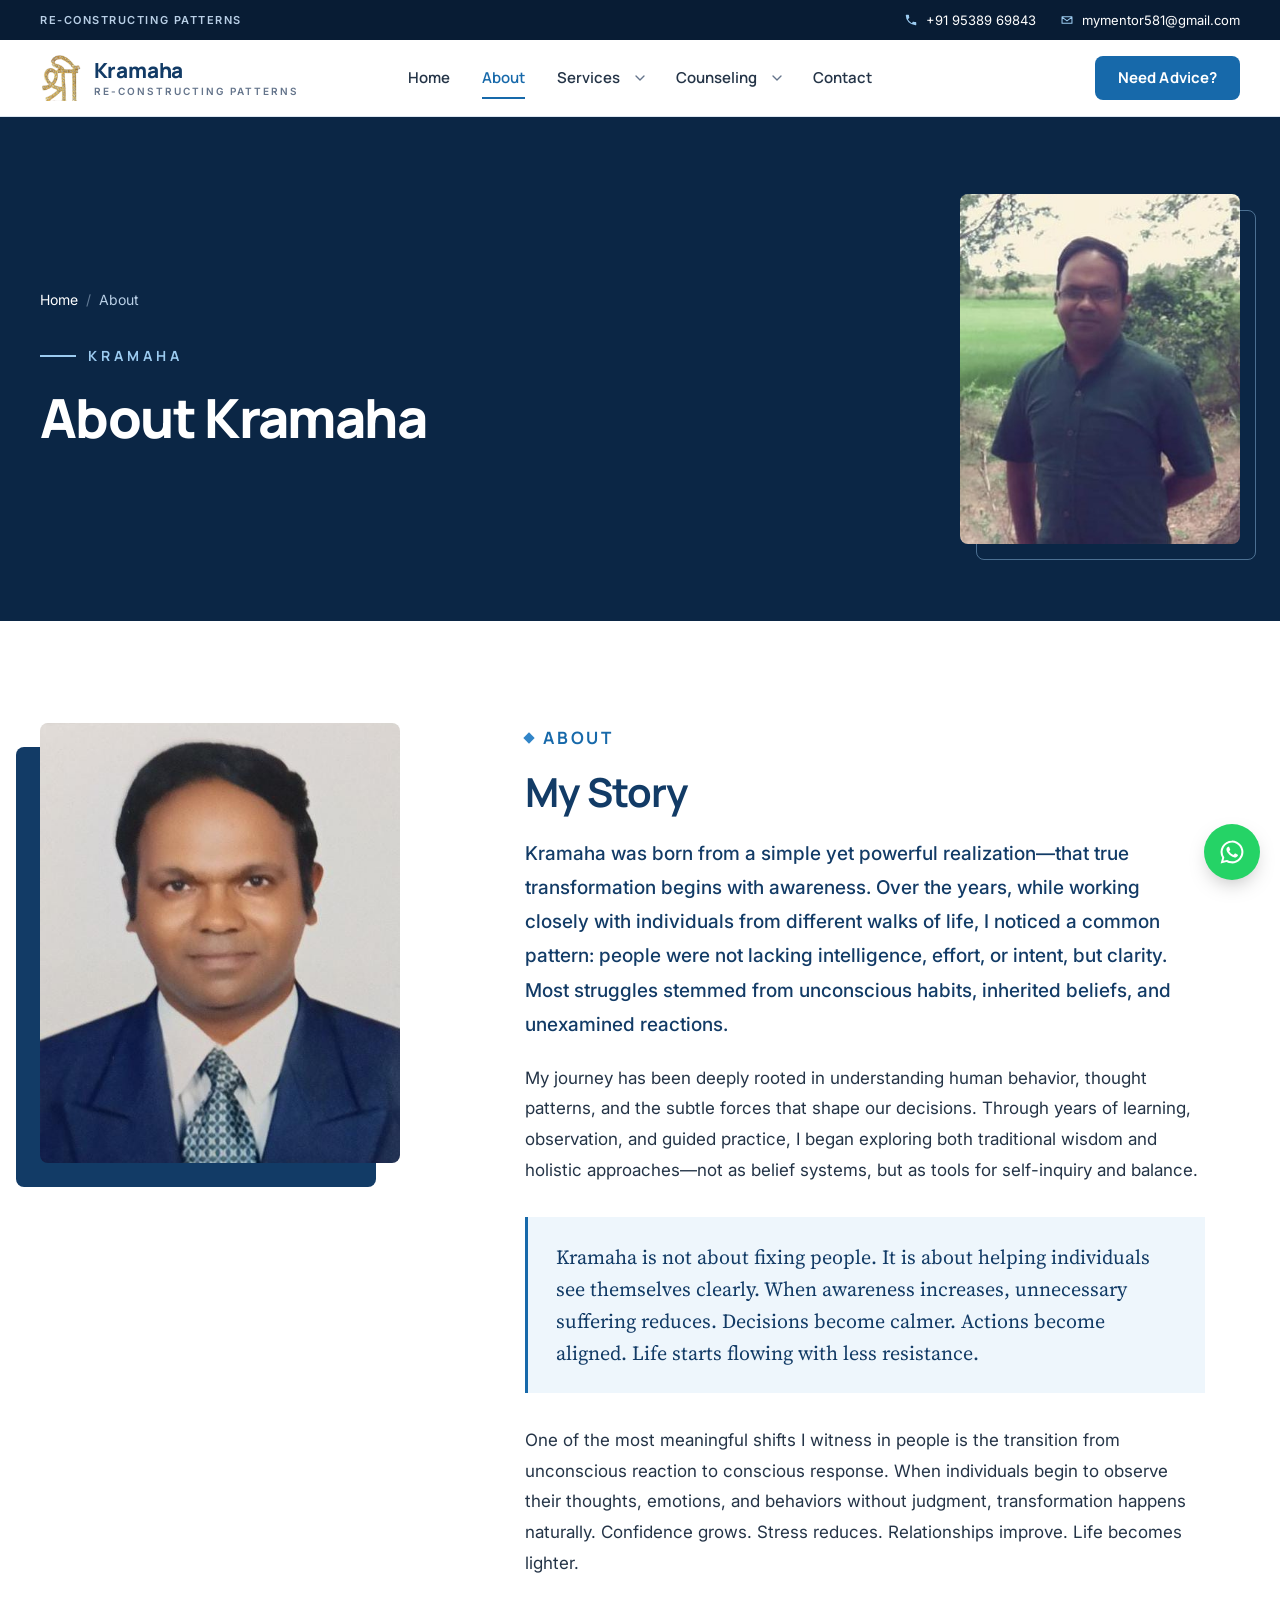
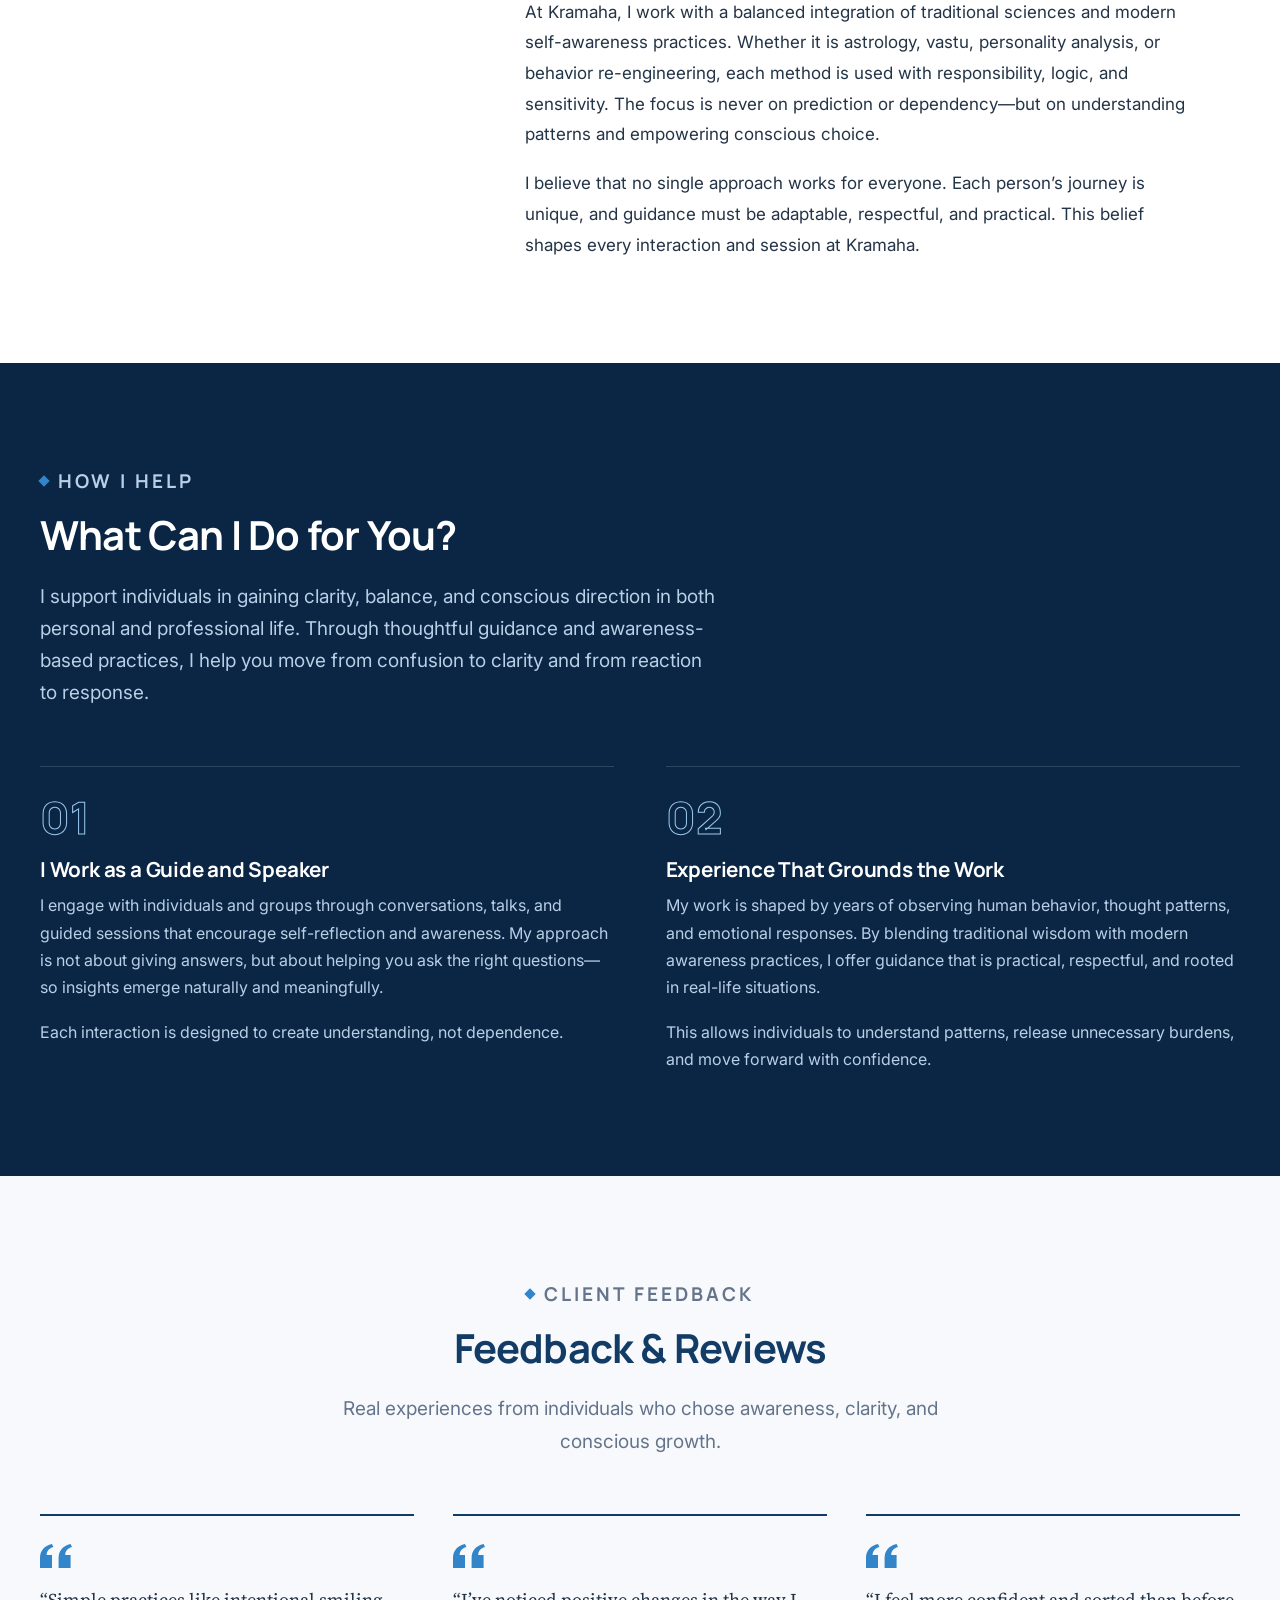
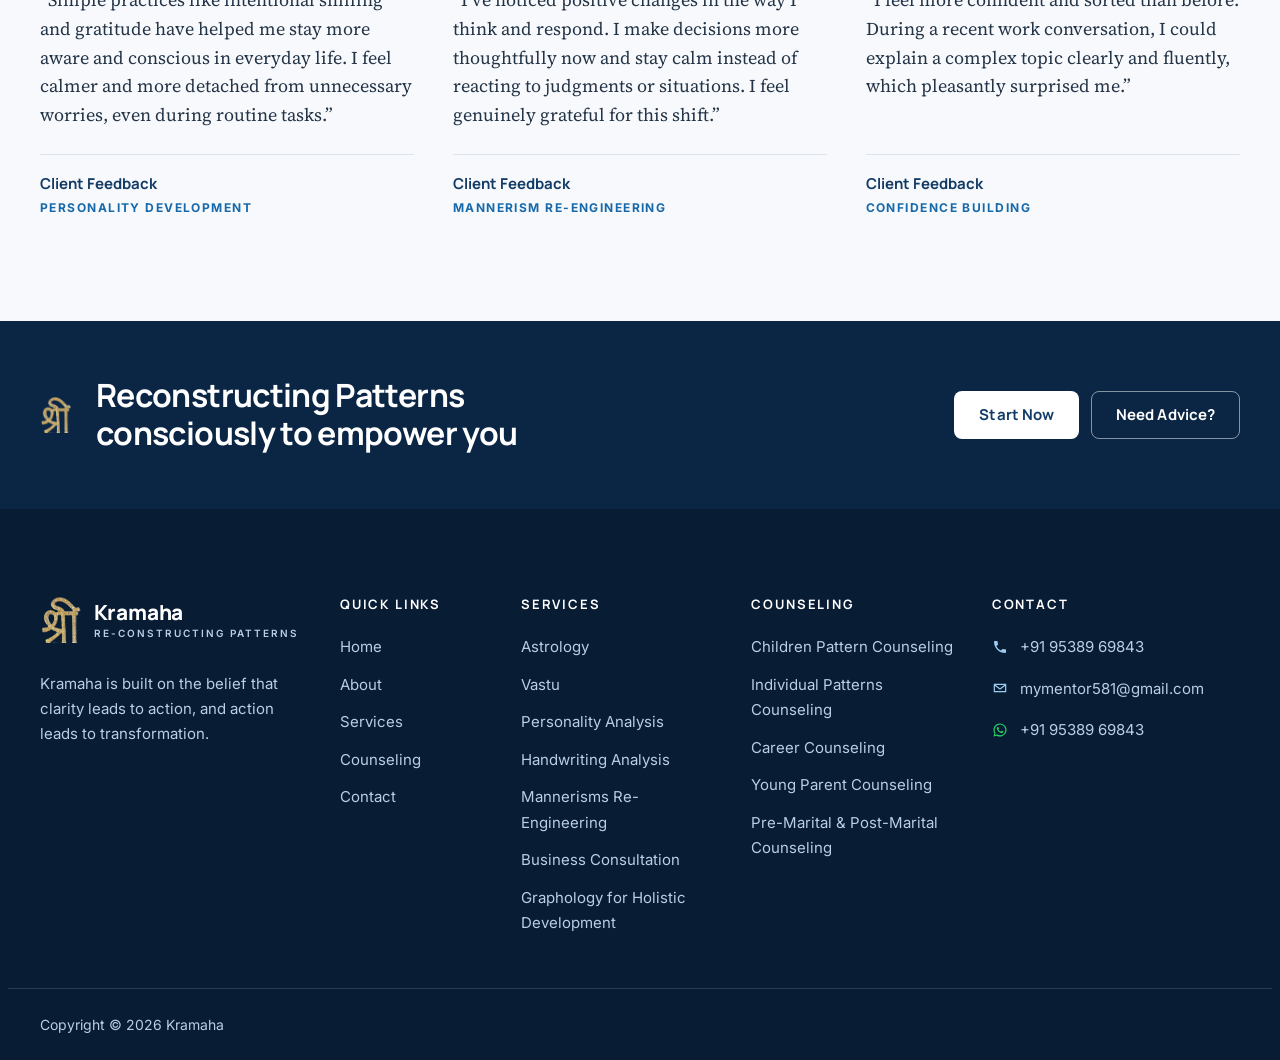
==== commit 866c2574: "update the whole website" ====
--- a/about/index.html
+++ b/about/index.html
@@ -6,7 +6,7 @@
   <title>About - Kramaha</title>
   <meta name="description" content="Kramaha was born from a simple yet powerful realization—that true transformation begins with awareness. People were not lacking intelligence, effort, or intent, but clarity.">
   <meta name="robots" content="index, follow">
-  <meta name="theme-color" content="#075AAE">
+  <meta name="theme-color" content="#123B66">
   <link rel="canonical" href="https://kramaha.in/about/">
 
   <meta property="og:url" content="https://kramaha.in/about/">
@@ -24,14 +24,24 @@
 
   <link rel="preconnect" href="https://fonts.googleapis.com">
   <link rel="preconnect" href="https://fonts.gstatic.com" crossorigin>
-  <link href="https://fonts.googleapis.com/css2?family=Inter:wght@400;500;600&family=Manrope:wght@500;600;700;800&display=swap" rel="stylesheet">
+  <link href="https://fonts.googleapis.com/css2?family=Inter:wght@400;500;600&family=Manrope:wght@500;600;700;800&family=Source+Serif+4:ital,opsz,wght@0,8..60,400;0,8..60,600;1,8..60,400&display=swap" rel="stylesheet">
   <link rel="stylesheet" href="../assets/css/styles.css">
   <script>document.documentElement.classList.add("js");</script>
 </head>
 <body>
   <a class="skip-link" href="#content">Skip to content</a>
 
-  <!-- ============ Header ============ -->
+  <!-- partial:header -->
+  <div class="topbar">
+    <div class="container topbar-inner">
+      <p class="topbar-tag">Re-constructing Patterns</p>
+      <ul class="topbar-contact">
+        <li><a href="tel:+919538969843"><svg aria-hidden="true" viewBox="0 0 24 24" width="14" height="14"><path fill="currentColor" d="M6.6 10.8a15.1 15.1 0 0 0 6.6 6.6l2.2-2.2a1 1 0 0 1 1-.25 11.4 11.4 0 0 0 3.6.57 1 1 0 0 1 1 1V20a1 1 0 0 1-1 1A17 17 0 0 1 3 4a1 1 0 0 1 1-1h3.5a1 1 0 0 1 1 1c0 1.25.2 2.46.57 3.58a1 1 0 0 1-.25 1z"/></svg>+91 95389 69843</a></li>
+        <li class="topbar-email"><a href="mailto:mymentor581@gmail.com"><svg aria-hidden="true" viewBox="0 0 24 24" width="14" height="14"><path fill="none" stroke="currentColor" stroke-width="1.8" stroke-linejoin="round" d="M3.5 6.5h17v11h-17zM3.5 7l8.5 6.5L20.5 7"/></svg>mymentor581@gmail.com</a></li>
+      </ul>
+    </div>
+  </div>
+
   <header class="site-header" id="top">
     <div class="container header-inner">
       <a class="brand" href="../" aria-label="Kramaha — Home">
@@ -49,47 +59,95 @@
       </button>
 
       <nav class="primary-nav" id="primary-nav" aria-label="Primary">
-        <ul>
-          <li><a href="../">Home</a></li>
-          <li><a href="../about/" aria-current="page">About</a></li>
-          <li><a href="../e-books/">Services</a></li>
-          <li><a href="../courses/">Counseling</a></li>
-          <li><a href="../contact/" class="nav-cta">Contact</a></li>
+        <ul class="nav-list">
+          <li class="nav-item"><a class="nav-link" href="../">Home</a></li>
+          <li class="nav-item"><a class="nav-link" href="../about/" aria-current="page">About</a></li>
+          <li class="nav-item has-sub">
+            <a class="nav-link" href="../e-books/">Services</a>
+            <button class="sub-toggle" type="button" aria-expanded="false" aria-controls="sub-services" aria-label="Services menu"><svg aria-hidden="true" viewBox="0 0 24 24" width="16" height="16"><path fill="none" stroke="currentColor" stroke-width="2" stroke-linecap="round" stroke-linejoin="round" d="m6 9 6 6 6-6"/></svg></button>
+            <div class="submenu submenu--wide" id="sub-services">
+              <div class="submenu-panel">
+                <div class="submenu-col">
+                  <p class="submenu-label"><a href="../e-books/#traditional">Traditional Services</a></p>
+                  <ul>
+                  <li><a class="submenu-link" href="../e-books/#astrology">Astrology</a></li>
+                  <li><a class="submenu-link" href="../e-books/#vastu">Vastu</a></li>
+                  </ul>
+                </div>
+                <div class="submenu-col">
+                  <p class="submenu-label"><a href="../e-books/#holistic">Holistic Services</a></p>
+                  <ul>
+                  <li><a class="submenu-link" href="../e-books/#personality-analysis">Personality Analysis</a></li>
+                  <li><a class="submenu-link" href="../e-books/#handwriting-analysis">Handwriting Analysis</a></li>
+                  <li><a class="submenu-link" href="../e-books/#mannerisms-re-engineering">Mannerisms Re-Engineering</a></li>
+                  <li><a class="submenu-link" href="../e-books/#business-consultation">Business Consultation</a></li>
+                  <li><a class="submenu-link" href="../e-books/#graphology">Graphology for Holistic Development</a></li>
+                  </ul>
+                </div>
+              </div>
+            </div>
+          </li>
+          <li class="nav-item has-sub">
+            <a class="nav-link" href="../courses/">Counseling</a>
+            <button class="sub-toggle" type="button" aria-expanded="false" aria-controls="sub-counseling" aria-label="Counseling menu"><svg aria-hidden="true" viewBox="0 0 24 24" width="16" height="16"><path fill="none" stroke="currentColor" stroke-width="2" stroke-linecap="round" stroke-linejoin="round" d="m6 9 6 6 6-6"/></svg></button>
+            <div class="submenu" id="sub-counseling">
+              <div class="submenu-panel">
+                <div class="submenu-col">
+                  <ul>
+                  <li><a class="submenu-link" href="../courses/#children-pattern">Children Pattern Counseling</a></li>
+                  <li><a class="submenu-link" href="../courses/#individual-patterns">Individual Patterns Counseling</a></li>
+                  <li><a class="submenu-link" href="../courses/#career">Career Counseling</a></li>
+                  <li><a class="submenu-link" href="../courses/#young-parent">Young Parent Counseling</a></li>
+                  <li><a class="submenu-link" href="../courses/#marital">Pre-Marital &amp; Post-Marital Counseling</a></li>
+                  </ul>
+                </div>
+              </div>
+            </div>
+          </li>
+          <li class="nav-item"><a class="nav-link" href="../contact/">Contact</a></li>
+          <li class="nav-item nav-cta-item"><a class="btn btn-primary nav-cta" href="../contact/#conversation" data-open-advice aria-haspopup="dialog">Need Advice?</a></li>
         </ul>
       </nav>
     </div>
   </header>
+  <!-- /partial:header -->
 
   <main id="content">
 
     <!-- ============ Page hero ============ -->
-    <section class="page-hero page-hero--photo" aria-labelledby="page-title">
-      <div class="page-hero-photo" aria-hidden="true">
-        <img src="../assets/images/about-banner.jpg" width="371" height="483" alt="">
-      </div>
-      <div class="container page-hero-inner reveal">
-        <p class="hero-brand"><span class="hero-brand-line" aria-hidden="true"></span>Kramaha</p>
-        <h1 id="page-title">About Kramaha</h1>
+    <section class="page-hero grid-texture on-dark" aria-labelledby="page-title">
+      <div class="container page-hero-grid">
+        <div class="page-hero-copy reveal">
+          <nav aria-label="Breadcrumb">
+            <ol class="breadcrumb">
+              <li><a href="../">Home</a></li>
+              <li><span aria-current="page">About</span></li>
+            </ol>
+          </nav>
+          <p class="kicker"><span class="kicker-line" aria-hidden="true"></span>Kramaha</p>
+          <h1 id="page-title">About Kramaha</h1>
+        </div>
+        <div class="page-hero-photo reveal" aria-hidden="true">
+          <img src="../assets/images/about-banner.jpg" width="371" height="483" alt="">
+        </div>
       </div>
     </section>
 
     <!-- ============ My Story ============ -->
     <section class="section" aria-labelledby="story-title">
-      <div class="container about-story-grid">
-        <div class="about-story-aside reveal">
-          <div>
-            <p class="eyebrow">About</p>
-            <h2 id="story-title">My Story</h2>
-          </div>
-          <div class="portrait-frame">
+      <div class="container article-grid">
+        <div class="article-aside reveal">
+          <div class="portrait">
             <img src="../assets/images/portrait.jpeg" width="491" height="729" alt="Portrait of B. V. Kaushik, founder of Kramaha" loading="lazy">
           </div>
         </div>
 
-        <div class="about-story-body reveal">
-          <p>Kramaha was born from a simple yet powerful realization—that true transformation begins with awareness. Over the years, while working closely with individuals from different walks of life, I noticed a common pattern: people were not lacking intelligence, effort, or intent, but clarity. Most struggles stemmed from unconscious habits, inherited beliefs, and unexamined reactions.</p>
+        <div class="article-body reveal">
+          <p class="eyebrow">About</p>
+          <h2 id="story-title">My Story</h2>
+          <p class="lead">Kramaha was born from a simple yet powerful realization—that true transformation begins with awareness. Over the years, while working closely with individuals from different walks of life, I noticed a common pattern: people were not lacking intelligence, effort, or intent, but clarity. Most struggles stemmed from unconscious habits, inherited beliefs, and unexamined reactions.</p>
           <p>My journey has been deeply rooted in understanding human behavior, thought patterns, and the subtle forces that shape our decisions. Through years of learning, observation, and guided practice, I began exploring both traditional wisdom and holistic approaches—not as belief systems, but as tools for self-inquiry and balance.</p>
-          <p>Kramaha is not about fixing people. It is about helping individuals see themselves clearly. When awareness increases, unnecessary suffering reduces. Decisions become calmer. Actions become aligned. Life starts flowing with less resistance.</p>
+          <p class="highlight">Kramaha is not about fixing people. It is about helping individuals see themselves clearly. When awareness increases, unnecessary suffering reduces. Decisions become calmer. Actions become aligned. Life starts flowing with less resistance.</p>
           <p>One of the most meaningful shifts I witness in people is the transition from unconscious reaction to conscious response. When individuals begin to observe their thoughts, emotions, and behaviors without judgment, transformation happens naturally. Confidence grows. Stress reduces. Relationships improve. Life becomes lighter.</p>
           <p>At Kramaha, I work with a balanced integration of traditional sciences and modern self-awareness practices. Whether it is astrology, vastu, personality analysis, or behavior re-engineering, each method is used with responsibility, logic, and sensitivity. The focus is never on prediction or dependency—but on understanding patterns and empowering conscious choice.</p>
           <p>I believe that no single approach works for everyone. Each person’s journey is unique, and guidance must be adaptable, respectful, and practical. This belief shapes every interaction and session at Kramaha.</p>
@@ -97,18 +155,44 @@
       </div>
     </section>
 
-    <!-- ============ Feedback & Reviews ============ -->
-    <section class="section testimonials" aria-labelledby="reviews-title">
+    <!-- ============ What Can I Do for You? ============ -->
+    <section class="section grid-texture on-dark" aria-labelledby="offer-title">
       <div class="container">
         <div class="section-head reveal">
+          <p class="eyebrow">How I help</p>
+          <h2 id="offer-title">What Can I Do for You?</h2>
+          <p>I support individuals in gaining clarity, balance, and conscious direction in both personal and professional life. Through thoughtful guidance and awareness-based practices, I help you move from confusion to clarity and from reaction to response.</p>
+        </div>
+
+        <div class="offer-grid stagger">
+          <article class="offer reveal">
+            <span class="offer-num" aria-hidden="true">01</span>
+            <h3>I Work as a Guide and Speaker</h3>
+            <p>I engage with individuals and groups through conversations, talks, and guided sessions that encourage self-reflection and awareness. My approach is not about giving answers, but about helping you ask the right questions—so insights emerge naturally and meaningfully.</p>
+            <p>Each interaction is designed to create understanding, not dependence.</p>
+          </article>
+          <article class="offer reveal">
+            <span class="offer-num" aria-hidden="true">02</span>
+            <h3>Experience That Grounds the Work</h3>
+            <p>My work is shaped by years of observing human behavior, thought patterns, and emotional responses. By blending traditional wisdom with modern awareness practices, I offer guidance that is practical, respectful, and rooted in real-life situations.</p>
+            <p>This allows individuals to understand patterns, release unnecessary burdens, and move forward with confidence.</p>
+          </article>
+        </div>
+      </div>
+    </section>
+
+    <!-- ============ Feedback & Reviews ============ -->
+    <section class="section testimonials bg-neutral" aria-labelledby="reviews-title">
+      <div class="container">
+        <div class="section-head section-head--center reveal">
           <p class="eyebrow">Client feedback</p>
           <h2 id="reviews-title">Feedback &amp; Reviews</h2>
           <p>Real experiences from individuals who chose awareness, clarity, and conscious growth.</p>
         </div>
 
-        <div class="testimonial-grid">
-          <figure class="testimonial reveal">
-            <svg class="quote-mark" aria-hidden="true" viewBox="0 0 32 24" width="36" height="27"><path fill="currentColor" d="M0 24V14.4C0 6.6 4.2 1.8 12 0l1.4 3C9 4.4 6.8 7.1 6.6 11H12v13H0zm18.6 0V14.4C18.6 6.6 22.8 1.8 30.6 0L32 3c-4.4 1.4-6.6 4.1-6.8 8h5.4v13h-12z"/></svg>
+        <div class="quote-grid stagger">
+          <figure class="quote reveal">
+            <svg class="quote-mark" aria-hidden="true" viewBox="0 0 32 24" width="32" height="24"><path fill="currentColor" d="M0 24V14.4C0 6.6 4.2 1.8 12 0l1.4 3C9 4.4 6.8 7.1 6.6 11H12v13H0zm18.6 0V14.4C18.6 6.6 22.8 1.8 30.6 0L32 3c-4.4 1.4-6.6 4.1-6.8 8h5.4v13h-12z"/></svg>
             <blockquote>
               <p>“Simple practices like intentional smiling and gratitude have helped me stay more aware and conscious in everyday life. I feel calmer and more detached from unnecessary worries, even during routine tasks.”</p>
             </blockquote>
@@ -118,8 +202,8 @@
             </figcaption>
           </figure>
 
-          <figure class="testimonial reveal">
-            <svg class="quote-mark" aria-hidden="true" viewBox="0 0 32 24" width="36" height="27"><path fill="currentColor" d="M0 24V14.4C0 6.6 4.2 1.8 12 0l1.4 3C9 4.4 6.8 7.1 6.6 11H12v13H0zm18.6 0V14.4C18.6 6.6 22.8 1.8 30.6 0L32 3c-4.4 1.4-6.6 4.1-6.8 8h5.4v13h-12z"/></svg>
+          <figure class="quote reveal">
+            <svg class="quote-mark" aria-hidden="true" viewBox="0 0 32 24" width="32" height="24"><path fill="currentColor" d="M0 24V14.4C0 6.6 4.2 1.8 12 0l1.4 3C9 4.4 6.8 7.1 6.6 11H12v13H0zm18.6 0V14.4C18.6 6.6 22.8 1.8 30.6 0L32 3c-4.4 1.4-6.6 4.1-6.8 8h5.4v13h-12z"/></svg>
             <blockquote>
               <p>“I’ve noticed positive changes in the way I think and respond. I make decisions more thoughtfully now and stay calm instead of reacting to judgments or situations. I feel genuinely grateful for this shift.”</p>
             </blockquote>
@@ -129,8 +213,8 @@
             </figcaption>
           </figure>
 
-          <figure class="testimonial reveal">
-            <svg class="quote-mark" aria-hidden="true" viewBox="0 0 32 24" width="36" height="27"><path fill="currentColor" d="M0 24V14.4C0 6.6 4.2 1.8 12 0l1.4 3C9 4.4 6.8 7.1 6.6 11H12v13H0zm18.6 0V14.4C18.6 6.6 22.8 1.8 30.6 0L32 3c-4.4 1.4-6.6 4.1-6.8 8h5.4v13h-12z"/></svg>
+          <figure class="quote reveal">
+            <svg class="quote-mark" aria-hidden="true" viewBox="0 0 32 24" width="32" height="24"><path fill="currentColor" d="M0 24V14.4C0 6.6 4.2 1.8 12 0l1.4 3C9 4.4 6.8 7.1 6.6 11H12v13H0zm18.6 0V14.4C18.6 6.6 22.8 1.8 30.6 0L32 3c-4.4 1.4-6.6 4.1-6.8 8h5.4v13h-12z"/></svg>
             <blockquote>
               <p>“I feel more confident and sorted than before. During a recent work conversation, I could explain a complex topic clearly and fluently, which pleasantly surprised me.”</p>
             </blockquote>
@@ -143,54 +227,36 @@
       </div>
     </section>
 
-    <!-- ============ What Can I Do for You? ============ -->
-    <section class="section" aria-labelledby="offer-title">
-      <div class="container">
-        <div class="section-head reveal">
-          <p class="eyebrow">How I help</p>
-          <h2 id="offer-title">What Can I Do for You?</h2>
-          <p>I support individuals in gaining clarity, balance, and conscious direction in both personal and professional life. Through thoughtful guidance and awareness-based practices, I help you move from confusion to clarity and from reaction to response.</p>
-        </div>
-
-        <div class="offer-grid">
-          <article class="offer-card reveal">
-            <span class="pillar-num" aria-hidden="true">01</span>
-            <h3>I Work as a Guide and Speaker</h3>
-            <p>I engage with individuals and groups through conversations, talks, and guided sessions that encourage self-reflection and awareness. My approach is not about giving answers, but about helping you ask the right questions—so insights emerge naturally and meaningfully.</p>
-            <p>Each interaction is designed to create understanding, not dependence.</p>
-          </article>
-          <article class="offer-card reveal">
-            <span class="pillar-num" aria-hidden="true">02</span>
-            <h3>Experience That Grounds the Work</h3>
-            <p>My work is shaped by years of observing human behavior, thought patterns, and emotional responses. By blending traditional wisdom with modern awareness practices, I offer guidance that is practical, respectful, and rooted in real-life situations.</p>
-            <p>This allows individuals to understand patterns, release unnecessary burdens, and move forward with confidence.</p>
-          </article>
-        </div>
-      </div>
-    </section>
-
     <!-- ============ Final CTA ============ -->
-    <section class="final-cta" aria-labelledby="cta-title">
+    <section class="final-cta grid-texture on-dark" aria-labelledby="cta-title">
       <div class="container final-cta-inner reveal">
-        <span class="cta-rule" aria-hidden="true"></span>
+        <img class="emblem" src="../assets/images/logo.png" width="134" height="148" alt="" loading="lazy">
         <h2 id="cta-title">Reconstructing Patterns consciously  to empower you</h2>
-        <a class="btn btn-white" href="../contact/">Start Now</a>
+        <div class="final-cta-actions">
+          <a class="btn btn-light" href="../contact/" data-open-advice="Let’s Begin the Conversation" aria-haspopup="dialog">Start Now</a>
+          <a class="btn btn-outline-light" href="../contact/" data-open-advice aria-haspopup="dialog">Need Advice?</a>
+        </div>
       </div>
     </section>
   </main>
 
-  <!-- ============ Footer ============ -->
+  <!-- partial:footer -->
   <footer class="site-footer">
-    <div class="container footer-inner">
-      <a class="brand brand-footer" href="../" aria-label="Kramaha — Home">
-        <img class="brand-mark" src="../assets/images/logo.png" width="134" height="148" alt="Kramaha emblem" loading="lazy">
-        <span class="brand-text">
-          <span class="brand-name">Kramaha</span>
-          <span class="brand-tagline">Re-constructing Patterns</span>
-        </span>
-      </a>
-      <nav class="footer-nav" aria-label="Footer">
-        <ul>
+    <div class="container footer-grid">
+      <div class="footer-brand">
+        <a class="brand" href="../" aria-label="Kramaha — Home">
+          <img class="brand-mark" src="../assets/images/logo.png" width="134" height="148" alt="Kramaha emblem" loading="lazy">
+          <span class="brand-text">
+            <span class="brand-name">Kramaha</span>
+            <span class="brand-tagline">Re-constructing Patterns</span>
+          </span>
+        </a>
+        <p>Kramaha is built on the belief that clarity leads to action, and action leads to transformation.</p>
+      </div>
+
+      <nav class="footer-col" aria-label="Footer">
+        <h2 class="footer-title">Quick Links</h2>
+        <ul class="footer-links">
           <li><a href="../">Home</a></li>
           <li><a href="../about/">About</a></li>
           <li><a href="../e-books/">Services</a></li>
@@ -198,23 +264,120 @@
           <li><a href="../contact/">Contact</a></li>
         </ul>
       </nav>
-    </div>
+
+      <div class="footer-col">
+        <h2 class="footer-title">Services</h2>
+        <ul class="footer-links">
+          <li><a href="../e-books/#astrology">Astrology</a></li>
+          <li><a href="../e-books/#vastu">Vastu</a></li>
+          <li><a href="../e-books/#personality-analysis">Personality Analysis</a></li>
+          <li><a href="../e-books/#handwriting-analysis">Handwriting Analysis</a></li>
+          <li><a href="../e-books/#mannerisms-re-engineering">Mannerisms Re-Engineering</a></li>
+          <li><a href="../e-books/#business-consultation">Business Consultation</a></li>
+          <li><a href="../e-books/#graphology">Graphology for Holistic Development</a></li>
+        </ul>
+      </div>
+
+      <div class="footer-col">
+        <h2 class="footer-title">Counseling</h2>
+        <ul class="footer-links">
+          <li><a href="../courses/#children-pattern">Children Pattern Counseling</a></li>
+          <li><a href="../courses/#individual-patterns">Individual Patterns Counseling</a></li>
+          <li><a href="../courses/#career">Career Counseling</a></li>
+          <li><a href="../courses/#young-parent">Young Parent Counseling</a></li>
+          <li><a href="../courses/#marital">Pre-Marital &amp; Post-Marital Counseling</a></li>
+        </ul>
+      </div>
+
+      <div class="footer-col footer-col--contact">
+        <h2 class="footer-title">Contact</h2>
+        <ul class="footer-links footer-contact">
+          <li><svg aria-hidden="true" viewBox="0 0 24 24" width="16" height="16"><path fill="currentColor" d="M6.6 10.8a15.1 15.1 0 0 0 6.6 6.6l2.2-2.2a1 1 0 0 1 1-.25 11.4 11.4 0 0 0 3.6.57 1 1 0 0 1 1 1V20a1 1 0 0 1-1 1A17 17 0 0 1 3 4a1 1 0 0 1 1-1h3.5a1 1 0 0 1 1 1c0 1.25.2 2.46.57 3.58a1 1 0 0 1-.25 1z"/></svg><a href="tel:+919538969843">+91 95389 69843</a></li>
+          <li><svg aria-hidden="true" viewBox="0 0 24 24" width="16" height="16"><path fill="none" stroke="currentColor" stroke-width="1.8" stroke-linejoin="round" d="M3.5 6.5h17v11h-17zM3.5 7l8.5 6.5L20.5 7"/></svg><a href="mailto:mymentor581@gmail.com">mymentor581@gmail.com</a></li>
+          <li class="is-whatsapp"><svg aria-hidden="true" viewBox="0 0 32 32" width="16" height="16"><path fill="currentColor" d="M16 3a13 13 0 0 0-11.2 19.6L3 29l6.6-1.7A13 13 0 1 0 16 3zm0 23.7a10.7 10.7 0 0 1-5.5-1.5l-.4-.2-3.9 1 1-3.8-.2-.4A10.7 10.7 0 1 1 16 26.7zm5.9-8c-.3-.2-1.9-1-2.2-1s-.5-.2-.7.2-.8 1-1 1.2-.4.2-.7 0a8.8 8.8 0 0 1-4.4-3.8c-.3-.6.3-.5 1-1.7.1-.2 0-.4 0-.6l-1-2.4c-.3-.6-.5-.5-.7-.5h-.6a1.2 1.2 0 0 0-.9.4 3.6 3.6 0 0 0-1.1 2.7 6.3 6.3 0 0 0 1.3 3.3 14.4 14.4 0 0 0 5.5 4.9c2 .9 2.9 1 3.9.8a3.3 3.3 0 0 0 2.2-1.5 2.7 2.7 0 0 0 .2-1.5c-.1-.2-.3-.3-.6-.4z"/></svg><a href="https://wa.me/919538969843" target="_blank" rel="noopener" aria-label="WhatsApp +91 95389 69843">+91 95389 69843</a></li>
+        </ul>
+      </div>
+    </div>
+
     <div class="container footer-bottom">
       <div class="footer-meta">
-        <p>Copyright © 2026 Kramaha</p>
-        <p>Powered by Kramaha</p>
-      </div>
-      <a class="powered-by-dripfunnel" href="https://www.dripfunnel.com/in/" target="_blank" rel="noopener noreferrer" aria-label="Powered by DripFunnel">
-        <span>Powered by</span>
-        <span class="powered-by-dripfunnel-logo"><img src="../about/dripfunnel-logo.png" width="845" height="143" alt="DripFunnel" loading="lazy"></span>
-      </a>
+        <p>Copyright © <span data-year>2026</span> Kramaha</p>
+      </div>
     </div>
   </footer>
 
+  <!-- Need Advice? popup form (same fields + FormSubmit endpoint as the contact form) -->
+  <dialog class="advice-modal" id="advice-modal" aria-labelledby="am-title">
+    <div class="advice-modal-head">
+      <div>
+        <h2 id="am-title">Need Advice?</h2>
+        <p>Sometimes all it takes is one thoughtful conversation to bring clarity.</p>
+      </div>
+      <button class="advice-modal-close" type="button" aria-label="Close" data-close-advice>
+        <svg viewBox="0 0 24 24" width="22" height="22" aria-hidden="true"><path fill="none" stroke="currentColor" stroke-width="2" stroke-linecap="round" d="M6 6l12 12M18 6 6 18"/></svg>
+      </button>
+    </div>
+    <form class="contact-form" id="advice-form" action="https://formsubmit.co/mymentor581@gmail.com" method="POST" novalidate>
+      <input type="hidden" name="_captcha" value="false">
+      <input type="hidden" name="_subject" value="New Website Contact Form Submission">
+      <input type="hidden" name="_template" value="table">
+      <input type="text" name="_honey" class="visually-hidden" tabindex="-1" autocomplete="off" aria-hidden="true">
+
+      <div class="form-row">
+        <div class="field">
+          <label for="am-name">Your Name (required)</label>
+          <input id="am-name" type="text" name="name" autocomplete="name" required aria-describedby="am-name-error">
+          <p class="field-error" id="am-name-error" aria-live="polite"></p>
+        </div>
+        <div class="field">
+          <label for="am-email">Your Email (required)</label>
+          <input id="am-email" type="email" name="email" autocomplete="email" required aria-describedby="am-email-error">
+          <p class="field-error" id="am-email-error" aria-live="polite"></p>
+        </div>
+      </div>
+
+      <div class="form-row">
+        <div class="field">
+          <label for="am-service">Select Service</label>
+          <div class="select-wrap">
+            <select id="am-service" name="service" required aria-describedby="am-service-error">
+              <option value="">Choose a Service</option>
+              <option value="Personality Analysis">Personality Analysis</option>
+              <option value="Handwriting Analysis">Handwriting Analysis</option>
+              <option value="Mannerisms Re-Engineering">Mannerisms Re-Engineering</option>
+              <option value="Business Consultation">Business Consultation</option>
+              <option value="Graphology for Holistic Development">Graphology for Holistic Development</option>
+            </select>
+          </div>
+          <p class="field-error" id="am-service-error" aria-live="polite"></p>
+        </div>
+        <div class="field">
+          <label for="am-subject">Subject</label>
+          <input id="am-subject" type="text" name="subject">
+        </div>
+      </div>
+
+      <div class="field">
+        <label for="am-message">Your Message</label>
+        <textarea id="am-message" name="message" rows="4" required aria-describedby="am-message-error"></textarea>
+        <p class="field-error" id="am-message-error" aria-live="polite"></p>
+      </div>
+
+      <button type="submit" class="btn btn-primary btn-block">
+        <span class="btn-label">Send Message</span>
+      </button>
+      <div class="form-status" role="status" aria-live="polite" hidden></div>
+    </form>
+  </dialog>
+
+  <button class="to-top" type="button" aria-label="Back to top"><svg aria-hidden="true" viewBox="0 0 24 24" width="20" height="20"><path fill="none" stroke="currentColor" stroke-width="2" stroke-linecap="round" stroke-linejoin="round" d="M12 19V5M6 11l6-6 6 6"/></svg></button>
+
   <!-- WhatsApp chat (existing click-to-chat number) -->
-  <a class="whatsapp-fab" href="https://wa.me/919538969843" target="_blank" rel="noopener" aria-label="WhatsApp us">
-    <svg viewBox="0 0 32 32" width="28" height="28" aria-hidden="true"><path fill="currentColor" d="M16 3a13 13 0 0 0-11.2 19.6L3 29l6.6-1.7A13 13 0 1 0 16 3zm0 23.7a10.7 10.7 0 0 1-5.5-1.5l-.4-.2-3.9 1 1-3.8-.2-.4A10.7 10.7 0 1 1 16 26.7zm5.9-8c-.3-.2-1.9-1-2.2-1s-.5-.2-.7.2-.8 1-1 1.2-.4.2-.7 0a8.8 8.8 0 0 1-4.4-3.8c-.3-.6.3-.5 1-1.7.1-.2 0-.4 0-.6l-1-2.4c-.3-.6-.5-.5-.7-.5h-.6a1.2 1.2 0 0 0-.9.4 3.6 3.6 0 0 0-1.1 2.7 6.3 6.3 0 0 0 1.3 3.3 14.4 14.4 0 0 0 5.5 4.9c2 .9 2.9 1 3.9.8a3.3 3.3 0 0 0 2.2-1.5 2.7 2.7 0 0 0 .2-1.5c-.1-.2-.3-.3-.6-.4z"/></svg>
+  <a class="whatsapp-fab" href="https://wa.me/919538969843" target="_blank" rel="noopener" aria-label="Chat on WhatsApp">
+    <span class="whatsapp-fab-label" aria-hidden="true">Chat with us</span>
+    <svg aria-hidden="true" viewBox="0 0 32 32" width="28" height="28"><path fill="currentColor" d="M16 3a13 13 0 0 0-11.2 19.6L3 29l6.6-1.7A13 13 0 1 0 16 3zm0 23.7a10.7 10.7 0 0 1-5.5-1.5l-.4-.2-3.9 1 1-3.8-.2-.4A10.7 10.7 0 1 1 16 26.7zm5.9-8c-.3-.2-1.9-1-2.2-1s-.5-.2-.7.2-.8 1-1 1.2-.4.2-.7 0a8.8 8.8 0 0 1-4.4-3.8c-.3-.6.3-.5 1-1.7.1-.2 0-.4 0-.6l-1-2.4c-.3-.6-.5-.5-.7-.5h-.6a1.2 1.2 0 0 0-.9.4 3.6 3.6 0 0 0-1.1 2.7 6.3 6.3 0 0 0 1.3 3.3 14.4 14.4 0 0 0 5.5 4.9c2 .9 2.9 1 3.9.8a3.3 3.3 0 0 0 2.2-1.5 2.7 2.7 0 0 0 .2-1.5c-.1-.2-.3-.3-.6-.4z"/></svg>
   </a>
+  <!-- /partial:footer -->
 
   <script src="../assets/js/main.js" defer></script>
 </body>
--- a/assets/css/styles.css
+++ b/assets/css/styles.css
@@ -1,41 +1,51 @@
 /* =========================================================
    Kramaha — Re-constructing Patterns
+   Design system v2
    ========================================================= */
 
 :root {
-  /* Brand (sampled from the existing site + emblem) */
-  --blue: #075AAE;
-  --blue-600: #064C93;
-  --blue-700: #053E79;
-  --blue-bright: #067AE0;
-  --navy: #101C36;
-  --navy-2: #18284A;
-  --gold: #B59A57;
-  --gold-light: #D9C48F;
+  /* Palette */
+  --navy: #123B66;
+  --navy-deep: #0B2645;
+  --navy-ink: #081C34;
+  --blue: #1769AA;
+  --blue-2: #3185C8;
+  --blue-soft: #9CCBF0;
+  --pale: #EEF6FC;
+  --neutral: #F7F9FC;
   --white: #FFFFFF;
-  --gray-50: #F7F8FA;
-  --gray-100: #F3F5F7;
-  --gray-200: #E4E8EE;
-  --gray-300: #CDD4DE;
-  --text: #101C36;
-  --text-muted: #55617A;
-  --error: #C2352B;
-  --success: #1D7A4E;
-
+  --text: #243447;
+  --muted: #64748B;
+  --border: #DCE6F0;
+  --border-dark: rgba(255, 255, 255, .14);
+  --on-dark: #FFFFFF;
+  --on-dark-muted: #B9CFE6;
+  --error: #B42318;
+  --success: #17724A;
+
+  /* Type */
   --font-body: "Inter", system-ui, -apple-system, "Segoe UI", Roboto, sans-serif;
   --font-head: "Manrope", "Inter", system-ui, sans-serif;
-
-  --radius-sm: 8px;
-  --radius: 14px;
-  --radius-lg: 22px;
-  --shadow-sm: 0 1px 2px rgba(16, 28, 54, .06), 0 2px 8px rgba(16, 28, 54, .04);
-  --shadow: 0 2px 4px rgba(16, 28, 54, .04), 0 12px 32px rgba(16, 28, 54, .08);
-  --shadow-lg: 0 24px 60px rgba(16, 28, 54, .16);
+  --font-quote: "Source Serif 4", Georgia, "Times New Roman", serif;
+
+  --fs-h1: clamp(2.125rem, 1.5rem + 2.4vw, 3.375rem);
+  --fs-h2: clamp(1.75rem, 1.35rem + 1.5vw, 2.5rem);
+  --fs-h3: clamp(1.125rem, 1.05rem + .3vw, 1.3rem);
+  --fs-lead: clamp(1.0625rem, 1rem + .3vw, 1.1875rem);
+  --fs-body: 1rem;
+  --fs-small: .875rem;
+  --fs-xs: .75rem;
+
+  /* Shape + space */
+  --radius-sm: 4px;
+  --radius: 8px;
+  --shadow-sm: 0 1px 2px rgba(18, 59, 102, .06);
+  --shadow: 0 10px 30px -12px rgba(18, 59, 102, .22);
 
   --header-h: 76px;
   --container: 1200px;
   --gutter: clamp(16px, 4vw, 32px);
-  --section-y: clamp(64px, 9vw, 120px);
+  --section-y: clamp(64px, 8vw, 112px);
   --ease: cubic-bezier(.2, .7, .2, 1);
 }
 
@@ -44,14 +54,14 @@
 
 html {
   scroll-behavior: smooth;
-  scroll-padding-top: calc(var(--header-h) + 16px);
+  scroll-padding-top: calc(var(--header-h) + 20px);
   -webkit-text-size-adjust: 100%;
 }
 
 body {
   margin: 0;
   font-family: var(--font-body);
-  font-size: 1rem;
+  font-size: var(--fs-body);
   line-height: 1.7;
   color: var(--text);
   background: var(--white);
@@ -64,23 +74,25 @@
 h1, h2, h3 {
   font-family: var(--font-head);
   color: var(--navy);
-  line-height: 1.15;
+  line-height: 1.18;
   letter-spacing: -0.02em;
-  margin: 0 0 .5em;
+  margin: 0 0 .55em;
   font-weight: 700;
-}
-h2 { font-size: clamp(2rem, 1.4rem + 2.2vw, 2.875rem); }
-h3 { font-size: clamp(1.3rem, 1.15rem + .6vw, 1.55rem); }
+  text-wrap: balance;
+}
+h1 { font-size: var(--fs-h1); font-weight: 800; letter-spacing: -0.03em; }
+h2 { font-size: var(--fs-h2); }
+h3 { font-size: var(--fs-h3); letter-spacing: -0.01em; }
 p { margin: 0 0 1.1em; }
 p:last-child { margin-bottom: 0; }
+ul, ol { margin: 0; padding: 0; list-style: none; }
+figure, blockquote { margin: 0; }
 
 a { color: var(--blue); text-decoration-thickness: 1px; text-underline-offset: 3px; }
-
-:focus-visible {
-  outline: 3px solid var(--gold);
-  outline-offset: 3px;
-  border-radius: 4px;
-}
+a:hover { color: var(--navy); }
+
+:focus-visible { outline: 3px solid var(--blue-2); outline-offset: 3px; border-radius: 2px; }
+.on-dark :focus-visible, .site-footer :focus-visible, .topbar :focus-visible { outline-color: var(--blue-soft); }
 
 .container {
   width: 100%;
@@ -90,22 +102,22 @@
 }
 
 .section { padding-block: var(--section-y); }
+.bg-neutral { background: var(--neutral); }
+.bg-pale { background: var(--pale); }
 
 .visually-hidden {
   position: absolute !important;
   width: 1px; height: 1px;
   padding: 0; margin: -1px;
-  overflow: hidden;
-  clip: rect(0 0 0 0);
-  white-space: nowrap;
-  border: 0;
+  overflow: hidden; clip: rect(0 0 0 0);
+  white-space: nowrap; border: 0;
 }
 
 .skip-link {
   position: absolute;
   left: 16px; top: -60px;
-  z-index: 1000;
-  padding: 10px 16px;
+  z-index: 200;
+  padding: 10px 18px;
   background: var(--navy);
   color: var(--white);
   border-radius: var(--radius-sm);
@@ -113,15 +125,16 @@
   text-decoration: none;
   transition: top .2s;
 }
-.skip-link:focus { top: 12px; }
-
+.skip-link:focus { top: 12px; color: var(--white); }
+
+/* ---------- Shared text pieces ---------- */
 .eyebrow {
   display: inline-flex;
   align-items: center;
   gap: 10px;
   margin: 0 0 14px;
   font-family: var(--font-head);
-  font-size: .78rem;
+  font-size: var(--fs-xs);
   font-weight: 700;
   letter-spacing: .16em;
   text-transform: uppercase;
@@ -129,90 +142,135 @@
 }
 .eyebrow::before {
   content: "";
-  width: 28px; height: 2px;
-  background: var(--gold);
-  border-radius: 2px;
-}
-
-.section-head {
-  max-width: 720px;
-  margin: 0 auto clamp(40px, 5vw, 64px);
-  text-align: center;
-}
-.section-head .eyebrow { justify-content: center; }
-.section-head p:not(.eyebrow) {
-  color: var(--text-muted);
-  font-size: 1.075rem;
-}
+  width: 8px; height: 8px;
+  background: var(--blue-2);
+  transform: rotate(45deg);
+  flex: none;
+}
+.on-dark .eyebrow { color: var(--blue-soft); }
+
+.kicker {
+  display: inline-flex;
+  align-items: center;
+  gap: 12px;
+  margin: 0 0 18px;
+  font-family: var(--font-head);
+  font-size: var(--fs-small);
+  font-weight: 700;
+  letter-spacing: .28em;
+  text-transform: uppercase;
+  color: var(--blue-soft);
+}
+.kicker-line { width: 36px; height: 2px; background: currentColor; }
+
+.lead { font-size: var(--fs-lead); line-height: 1.65; color: var(--text); }
+.muted { color: var(--muted); }
+
+.section-head { max-width: 680px; margin-bottom: clamp(36px, 5vw, 56px); }
+.section-head p { color: var(--muted); font-size: var(--fs-lead); }
+.section-head--center { margin-inline: auto; text-align: center; }
+.section-head--center .eyebrow { justify-content: center; }
+
+.on-dark { color: var(--on-dark-muted); }
+.on-dark h1, .on-dark h2, .on-dark h3 { color: var(--on-dark); }
+.on-dark .section-head p { color: var(--on-dark-muted); }
+
+/* Solid dark brand surface */
+.grid-texture { background-color: var(--navy-deep); }
 
 /* ---------- Buttons ---------- */
 .btn {
-  --btn-bg: var(--blue);
-  --btn-fg: var(--white);
   display: inline-flex;
   align-items: center;
   justify-content: center;
   gap: 10px;
-  min-height: 50px;
-  padding: 12px 26px;
+  min-height: 48px;
+  padding: 12px 24px;
   border: 1.5px solid transparent;
-  border-radius: 999px;
-  background: var(--btn-bg);
-  color: var(--btn-fg);
+  border-radius: var(--radius);
+  font-family: var(--font-head);
+  font-size: .9375rem;
+  font-weight: 700;
+  line-height: 1.2;
+  letter-spacing: .005em;
+  text-decoration: none;
+  cursor: pointer;
+  transition: background-color .2s, color .2s, border-color .2s, transform .2s var(--ease);
+}
+.btn svg { flex: none; transition: transform .2s var(--ease); }
+.btn:hover svg.arrow { transform: translateX(3px); }
+.btn:active { transform: translateY(1px); }
+
+.btn-primary { background: var(--blue); color: var(--white); }
+.btn-primary:hover { background: var(--navy); color: var(--white); }
+
+.btn-light { background: var(--white); color: var(--navy); }
+.btn-light:hover { background: var(--pale); color: var(--navy); }
+
+.btn-outline-light { border-color: rgba(255, 255, 255, .5); color: var(--white); }
+.btn-outline-light:hover { border-color: var(--white); background: rgba(255, 255, 255, .08); color: var(--white); }
+
+.btn-outline { border-color: var(--blue); color: var(--blue); background: transparent; }
+.btn-outline:hover { background: var(--blue); color: var(--white); }
+
+.btn-block { width: 100%; }
+.btn[disabled] { opacity: .7; cursor: progress; }
+
+.text-link {
+  display: inline-flex;
+  align-items: center;
+  gap: 8px;
   font-family: var(--font-head);
   font-weight: 700;
-  font-size: .975rem;
-  letter-spacing: .01em;
-  line-height: 1.2;
+  font-size: .9375rem;
   text-decoration: none;
-  cursor: pointer;
-  transition: background-color .25s var(--ease), color .25s var(--ease), border-color .25s var(--ease), transform .25s var(--ease), box-shadow .25s var(--ease);
-}
-.btn:hover { transform: translateY(-2px); }
-.btn:active { transform: translateY(0); }
-
-.btn-primary { box-shadow: 0 8px 20px rgba(7, 90, 174, .25); }
-.btn-primary:hover { --btn-bg: var(--blue-bright); box-shadow: 0 12px 28px rgba(7, 90, 174, .32); }
-
-.btn-ghost {
-  --btn-bg: transparent;
-  border-color: rgba(255, 255, 255, .55);
-}
-.btn-ghost:hover { --btn-bg: rgba(255, 255, 255, .12); border-color: var(--white); }
-
-.btn-light { --btn-bg: var(--white); --btn-fg: var(--blue); }
-.btn-light:hover { --btn-bg: var(--gold-light); --btn-fg: var(--navy); }
-
-.btn-white { --btn-bg: var(--white); --btn-fg: var(--navy); min-width: 180px; }
-.btn-white:hover { --btn-bg: var(--navy); --btn-fg: var(--white); }
-
-.btn-block { width: 100%; }
-
-.btn[disabled], .btn[aria-busy="true"] { opacity: .7; cursor: progress; transform: none; }
+}
+.text-link svg { transition: transform .2s var(--ease); }
+.text-link:hover svg { transform: translateX(3px); }
+
+/* ---------- Top bar ---------- */
+.topbar {
+  background: var(--navy-ink);
+  color: var(--on-dark-muted);
+  font-size: .8125rem;
+}
+.topbar-inner {
+  display: flex;
+  align-items: center;
+  justify-content: space-between;
+  gap: 16px;
+  min-height: 40px;
+}
+.topbar-tag { margin: 0; letter-spacing: .14em; text-transform: uppercase; font-size: .6875rem; font-weight: 600; }
+.topbar-contact { display: flex; gap: 24px; }
+.topbar-contact a {
+  display: inline-flex;
+  align-items: center;
+  gap: 8px;
+  color: var(--white);
+  text-decoration: none;
+  min-height: 40px;
+}
+.topbar-contact a:hover { color: var(--blue-soft); }
+.topbar-contact svg { color: var(--blue-soft); flex: none; }
 
 /* ---------- Header ---------- */
 .site-header {
   position: sticky;
   top: 0;
   z-index: 100;
-  height: var(--header-h);
-  background: rgba(255, 255, 255, .92);
-  backdrop-filter: saturate(160%) blur(12px);
-  -webkit-backdrop-filter: saturate(160%) blur(12px);
-  border-bottom: 1px solid transparent;
-  transition: border-color .3s, box-shadow .3s;
-}
-.site-header.is-scrolled {
-  border-bottom-color: var(--gray-200);
-  box-shadow: 0 6px 24px rgba(16, 28, 54, .06);
-}
+  background: rgba(255, 255, 255, .97);
+  border-bottom: 1px solid var(--border);
+  transition: box-shadow .25s;
+}
+.site-header.is-scrolled { box-shadow: 0 6px 24px -14px rgba(18, 59, 102, .35); }
 
 .header-inner {
-  height: 100%;
   display: flex;
   align-items: center;
   justify-content: space-between;
   gap: 24px;
+  height: var(--header-h);
 }
 
 .brand {
@@ -220,206 +278,563 @@
   align-items: center;
   gap: 12px;
   text-decoration: none;
-  color: var(--navy);
-}
-.brand-mark { width: 40px; height: auto; }
+  flex: none;
+}
+.brand-mark { width: auto; height: 46px; }
 .brand-text { display: flex; flex-direction: column; line-height: 1.1; }
 .brand-name {
   font-family: var(--font-head);
   font-weight: 800;
   font-size: 1.3rem;
   letter-spacing: -0.01em;
+  color: var(--navy);
 }
 .brand-tagline {
-  font-size: .7rem;
+  margin-top: 4px;
+  font-size: .625rem;
   font-weight: 600;
+  letter-spacing: .2em;
+  text-transform: uppercase;
+  color: var(--muted);
+}
+
+/* Desktop nav */
+.nav-list { display: flex; align-items: center; gap: 4px; }
+.nav-item { position: relative; display: flex; align-items: center; }
+.nav-link {
+  position: relative;
+  display: inline-flex;
+  align-items: center;
+  padding: 10px 14px;
+  font-family: var(--font-head);
+  font-weight: 600;
+  font-size: .9375rem;
+  color: var(--text);
+  text-decoration: none;
+  border-radius: var(--radius-sm);
+  transition: color .2s;
+}
+.nav-link::after {
+  content: "";
+  position: absolute;
+  left: 14px; right: 14px; bottom: 2px;
+  height: 2px;
+  background: var(--blue);
+  transform: scaleX(0);
+  transform-origin: left;
+  transition: transform .25s var(--ease);
+}
+.nav-link:hover { color: var(--blue); }
+.nav-link:hover::after { transform: scaleX(1); }
+.nav-link[aria-current="page"] { color: var(--blue); }
+.nav-link[aria-current="page"]::after { transform: scaleX(1); }
+.has-sub > .nav-link { padding-right: 4px; }
+.has-sub > .nav-link::after { right: 4px; }
+
+.sub-toggle {
+  display: inline-flex;
+  align-items: center;
+  justify-content: center;
+  width: 32px; height: 40px;
+  padding: 0;
+  margin-right: 2px;
+  border: 0;
+  background: none;
+  color: var(--muted);
+  cursor: pointer;
+  border-radius: var(--radius-sm);
+}
+.sub-toggle svg { transition: transform .25s var(--ease); }
+.sub-toggle:hover { color: var(--blue); }
+.has-sub.is-open .sub-toggle svg { transform: rotate(180deg); }
+
+.submenu {
+  position: absolute;
+  top: 100%;
+  left: 0;
+  min-width: 260px;
+  padding-top: 14px; /* hover bridge */
+  opacity: 0;
+  visibility: hidden;
+  transform: translateY(6px);
+  transition: opacity .2s, transform .2s var(--ease), visibility 0s linear .2s;
+}
+.submenu-panel {
+  display: flex;
+  gap: 8px;
+  padding: 12px;
+  background: var(--white);
+  border: 1px solid var(--border);
+  border-top: 3px solid var(--blue);
+  border-radius: 0 0 var(--radius) var(--radius);
+  box-shadow: var(--shadow);
+}
+.submenu--wide { left: -140px; }
+.submenu--wide .submenu-panel { width: 560px; }
+.submenu-col { flex: 1; min-width: 0; }
+.submenu-label {
+  margin: 4px 12px 6px;
+  font-size: .6875rem;
+  font-weight: 700;
   letter-spacing: .14em;
   text-transform: uppercase;
-  color: var(--gold);
-  margin-top: 4px;
-}
-
-.primary-nav ul {
-  list-style: none;
-  margin: 0;
-  padding: 0;
-  display: flex;
-  align-items: center;
-  gap: 6px;
-}
-.primary-nav a {
-  position: relative;
-  display: inline-flex;
-  align-items: center;
-  min-height: 44px;
-  padding: 8px 14px;
-  font-family: var(--font-head);
-  font-weight: 600;
-  font-size: .95rem;
-  color: var(--navy);
+}
+.submenu-label a { color: var(--muted); text-decoration: none; }
+.submenu-label a:hover { color: var(--blue); }
+.submenu-col + .submenu-col { border-left: 1px solid var(--border); padding-left: 8px; }
+.submenu a.submenu-link {
+  display: block;
+  padding: 8px 12px;
+  border-radius: var(--radius-sm);
+  font-size: .9rem;
+  font-weight: 500;
+  color: var(--text);
   text-decoration: none;
-  border-radius: 999px;
-  transition: color .2s, background-color .2s;
-}
-.primary-nav a:not(.nav-cta)::after {
-  content: "";
-  position: absolute;
-  left: 14px; right: 14px; bottom: 6px;
-  height: 2px;
-  background: var(--gold);
-  border-radius: 2px;
-  transform: scaleX(0);
-  transform-origin: left;
-  transition: transform .3s var(--ease);
-}
-.primary-nav a:hover { color: var(--blue); }
-.primary-nav a:hover::after,
-.primary-nav a[aria-current="page"]::after { transform: scaleX(1); }
-.primary-nav a[aria-current="page"] { color: var(--blue); }
-
-.primary-nav .nav-cta {
-  margin-left: 8px;
-  padding-inline: 22px;
-  background: var(--blue);
-  color: var(--white);
-}
-.primary-nav .nav-cta:hover { background: var(--blue-bright); color: var(--white); }
-.primary-nav .nav-cta[aria-current="page"] { color: var(--white); box-shadow: 0 0 0 3px rgba(181, 154, 87, .55); }
+  line-height: 1.35;
+  transition: background-color .15s, color .15s;
+}
+.submenu a.submenu-link:hover { background: var(--pale); color: var(--blue); }
+
+@media (min-width: 1024px) {
+  .has-sub:hover > .submenu,
+  .has-sub.is-open > .submenu {
+    opacity: 1;
+    visibility: visible;
+    transform: none;
+    transition: opacity .2s, transform .2s var(--ease), visibility 0s;
+  }
+  .has-sub:hover .sub-toggle svg { transform: rotate(180deg); }
+  /* Links centered on the page; CTA pinned to the right edge */
+  .header-inner { position: relative; }
+  .primary-nav {
+    position: absolute;
+    inset: 0 var(--gutter);
+    display: flex;
+    justify-content: center;
+    align-items: center;
+    pointer-events: none;
+  }
+  .nav-list { pointer-events: auto; }
+  .nav-cta-item { position: absolute; right: 0; top: 50%; transform: translateY(-50%); }
+}
+
+.nav-cta { min-height: 44px; padding: 10px 22px; }
 
 .nav-toggle {
   display: none;
+  position: relative;
   width: 46px; height: 46px;
   padding: 0;
-  border: 1px solid var(--gray-200);
-  border-radius: 12px;
+  border: 1px solid var(--border);
+  border-radius: var(--radius);
   background: var(--white);
   cursor: pointer;
-  flex-direction: column;
-  align-items: center;
-  justify-content: center;
-  gap: 5px;
 }
 .nav-toggle-bar {
-  width: 20px; height: 2px;
+  position: absolute;
+  left: 12px; right: 12px;
+  height: 2px;
   background: var(--navy);
   border-radius: 2px;
-  transition: transform .3s var(--ease), opacity .2s;
-}
-.nav-toggle[aria-expanded="true"] .nav-toggle-bar:nth-child(1) { transform: translateY(7px) rotate(45deg); }
+  transition: transform .25s var(--ease), opacity .2s;
+}
+.nav-toggle-bar:nth-child(1) { top: 15px; }
+.nav-toggle-bar:nth-child(2) { top: 21px; }
+.nav-toggle-bar:nth-child(3) { top: 27px; }
+.nav-toggle[aria-expanded="true"] .nav-toggle-bar:nth-child(1) { transform: translateY(6px) rotate(45deg); }
 .nav-toggle[aria-expanded="true"] .nav-toggle-bar:nth-child(2) { opacity: 0; }
-.nav-toggle[aria-expanded="true"] .nav-toggle-bar:nth-child(3) { transform: translateY(-7px) rotate(-45deg); }
-
-/* ---------- Hero ---------- */
+.nav-toggle[aria-expanded="true"] .nav-toggle-bar:nth-child(3) { transform: translateY(-6px) rotate(-45deg); }
+
+@media (max-width: 1023.98px) {
+  :root { --header-h: 68px; }
+  .brand-mark { height: 40px; }
+  .nav-toggle { display: block; }
+
+  .primary-nav {
+    position: absolute;
+    top: 100%;
+    left: 0; right: 0;
+    max-height: calc(100vh - var(--header-h));
+    max-height: var(--nav-max, calc(100dvh - var(--header-h)));
+    overscroll-behavior: contain;
+    overflow-y: auto;
+    background: var(--white);
+    border-bottom: 1px solid var(--border);
+    box-shadow: 0 24px 40px -24px rgba(18, 59, 102, .35);
+    opacity: 0;
+    visibility: hidden;
+    transform: translateY(-8px);
+    transition: opacity .2s, transform .25s var(--ease), visibility 0s linear .25s;
+  }
+  .primary-nav.is-open {
+    opacity: 1;
+    visibility: visible;
+    transform: none;
+    transition: opacity .2s, transform .25s var(--ease), visibility 0s;
+  }
+  .nav-list {
+    flex-direction: column;
+    align-items: stretch;
+    gap: 0;
+    padding: 8px var(--gutter) 24px;
+  }
+  .nav-item { flex-wrap: wrap; border-bottom: 1px solid var(--border); }
+  .nav-link { flex: 1; padding: 16px 0; font-size: 1.0625rem; }
+  .nav-link::after { display: none; }
+  .nav-link[aria-current="page"] { box-shadow: inset 3px 0 0 var(--blue); padding-left: 14px; }
+  .sub-toggle { width: 48px; height: 48px; margin: 0; }
+  .submenu,
+  .submenu--wide {
+    position: static;
+    flex-basis: 100%;
+    min-width: 0;
+    padding: 0;
+    opacity: 1;
+    visibility: visible;
+    transform: none;
+    display: none;
+    transition: none;
+  }
+  .has-sub.is-open > .submenu { display: block; }
+  .submenu-panel,
+  .submenu--wide .submenu-panel {
+    width: auto;
+    flex-direction: column;
+    gap: 4px;
+    padding: 0 0 14px;
+    border: 0;
+    border-radius: 0;
+    box-shadow: none;
+    background: none;
+  }
+  .submenu-col + .submenu-col { border-left: 0; padding-left: 0; }
+  .submenu-label { margin: 8px 0 4px; }
+  .submenu a.submenu-link { padding: 12px 14px; border-left: 2px solid var(--border); border-radius: 0; }
+  .nav-cta-item { border-bottom: 0; padding-top: 20px; }
+  .nav-cta { width: 100%; min-height: 50px; }
+}
+
+/* ---------- Home hero (full-bleed photo) ---------- */
 .hero {
   position: relative;
   isolation: isolate;
-  min-height: min(calc(100svh - var(--header-h)), 820px);
   display: flex;
-  align-items: center;
-  color: var(--white);
+  flex-direction: column;
+  min-height: clamp(580px, calc(100svh - 116px), 860px);
   overflow: hidden;
-  background: var(--navy);
-}
-.hero-media {
+  background: var(--navy-ink);
+  color: var(--on-dark-muted);
+}
+.hero-bg {
   position: absolute;
   inset: 0;
   z-index: -2;
-  background: url("../images/hero-1280.jpg") center 62% / cover no-repeat;
-}
-@media (min-width: 1100px) {
-  .hero-media { background-image: url("../images/hero.jpg"); }
-}
-/* Oversize the photo on wide screens so the silhouette sits clear of the headline */
-@media (min-width: 1100px) {
-  .hero-media { background-size: max(128%, 1500px) auto; background-position: 0% 62%; }
-}
+  overflow: hidden;
+}
+/* Oversized and anchored left so the seated figure sits right of the headline */
+.hero-bg img {
+  position: absolute;
+  top: 0; left: 0;
+  width: 135%;
+  max-width: none;
+  height: 100%;
+  object-fit: cover;
+  object-position: 50% 58%;
+  animation: hero-zoom 18s var(--ease) both;
+}
+@keyframes hero-zoom { from { transform: scale(1.06); } to { transform: none; } }
+/* Navy wash for legibility: strong behind the copy, clear over the figure */
 .hero::before {
   content: "";
   position: absolute;
   inset: 0;
   z-index: -1;
   background:
-    linear-gradient(90deg, rgba(10, 18, 36, .88) 0%, rgba(10, 18, 36, .66) 42%, rgba(10, 18, 36, .18) 75%, rgba(10, 18, 36, .05) 100%),
-    linear-gradient(0deg, rgba(10, 18, 36, .55) 0%, rgba(10, 18, 36, 0) 40%);
-}
-
-.hero-inner { padding-block: clamp(72px, 10vw, 120px); }
-.hero-content { max-width: 640px; }
-
-.hero-brand {
-  display: inline-flex;
-  align-items: center;
-  gap: 12px;
-  margin-bottom: 22px;
+    linear-gradient(90deg, rgba(8, 28, 52, .94) 0%, rgba(8, 28, 52, .82) 34%, rgba(8, 28, 52, .25) 62%, rgba(8, 28, 52, .05) 100%),
+    linear-gradient(0deg, rgba(8, 28, 52, .85) 0%, rgba(8, 28, 52, 0) 30%);
+}
+.hero-content {
+  flex: 1;
+  display: flex;
+  align-items: center;
+  padding-block: clamp(48px, 8vh, 112px);
+}
+.hero-copy { max-width: 640px; }
+.hero h1 {
+  max-width: 16ch;
+  margin-bottom: 34px;
+  font-size: clamp(2.25rem, 1.4rem + 2.7vw, 3.75rem);
+  line-height: 1.08;
+  text-shadow: 0 2px 24px rgba(8, 28, 52, .35);
+}
+.hero-actions { display: flex; flex-wrap: wrap; gap: 14px; }
+
+/* Service index — sits on the hero's bottom edge */
+.service-index {
+  position: relative;
+  border-top: 1px solid rgba(255, 255, 255, .14);
+  background: rgba(8, 28, 52, .55);
+  -webkit-backdrop-filter: blur(6px);
+          backdrop-filter: blur(6px);
+}
+.service-index ul {
+  display: flex;
+  flex-wrap: wrap;
+  justify-content: space-between;
+  gap: 4px 0;
+  padding-block: 16px;
+}
+.service-index li { display: flex; align-items: center; }
+.service-index li + li::before {
+  content: "";
+  width: 5px; height: 5px;
+  margin-inline: 14px;
+  background: var(--blue-soft);
+  transform: rotate(45deg);
+  opacity: .7;
+}
+.service-index a {
+  font-family: var(--font-head);
+  font-size: .875rem;
+  font-weight: 600;
+  color: rgba(255, 255, 255, .88);
+  text-decoration: none;
+  padding-block: 8px;
+  transition: color .2s;
+}
+.service-index a:hover { color: var(--white); text-decoration: underline; }
+
+/* ---------- Split (sticky aside + list) ---------- */
+.split {
+  display: grid;
+  grid-template-columns: minmax(0, 5fr) minmax(0, 7fr);
+  gap: clamp(32px, 6vw, 96px);
+  align-items: start;
+}
+.split-aside p { color: var(--muted); font-size: var(--fs-lead); }
+@media (min-width: 900px) {
+  .split-aside.is-sticky { position: sticky; top: calc(var(--header-h) + 40px); }
+}
+
+.index-list { counter-reset: idx; }
+.index-item {
+  display: grid;
+  grid-template-columns: 64px minmax(0, 1fr);
+  gap: 8px 20px;
+  padding-block: 28px;
+  border-top: 1px solid var(--border);
+}
+.index-item:last-child { border-bottom: 1px solid var(--border); }
+.index-num {
   font-family: var(--font-head);
   font-weight: 700;
-  font-size: .85rem;
-  letter-spacing: .28em;
-  text-transform: uppercase;
-  color: var(--gold-light);
-}
-.hero-brand-line { width: 36px; height: 2px; background: var(--gold); border-radius: 2px; }
-
-.hero h1 {
-  color: var(--white);
-  font-size: clamp(2.3rem, 1.4rem + 3.6vw, 4.1rem);
-  line-height: 1.08;
-  letter-spacing: -0.03em;
-  font-weight: 800;
-  margin-bottom: 36px;
-  text-wrap: balance;
-}
-
-.hero-actions { display: flex; flex-wrap: wrap; gap: 14px; }
-
-/* ---------- Conversation (contact) ---------- */
-.conversation { background: var(--white); }
-
-.conversation-grid {
-  display: grid;
-  grid-template-columns: minmax(0, 1fr) minmax(0, 1.05fr);
-  gap: clamp(40px, 6vw, 88px);
-  align-items: start;
-}
-.conversation-copy { padding-top: 12px; }
-.conversation-copy p:not(.eyebrow) {
-  color: var(--text-muted);
-  font-size: 1.075rem;
-  max-width: 52ch;
-}
-.conversation-copy .conversation-signoff {
-  margin-top: 28px;
-  padding-left: 18px;
-  border-left: 3px solid var(--gold);
-  color: var(--navy);
-  font-family: var(--font-head);
-  font-weight: 600;
-}
-
-.form-card {
-  background: var(--white);
-  border: 1px solid var(--gray-200);
-  border-radius: var(--radius-lg);
-  box-shadow: var(--shadow);
-  padding: clamp(24px, 4vw, 40px);
+  font-size: .9375rem;
+  color: var(--blue);
+  padding-top: 3px;
+}
+.index-item h3 { margin-bottom: 10px; }
+.index-item p { color: var(--muted); }
+.on-dark .index-item { border-color: var(--border-dark); }
+.on-dark .index-item p { color: var(--on-dark-muted); }
+.on-dark .index-num { color: var(--blue-soft); }
+
+/* ---------- Story (home) ---------- */
+.story-grid {
+  display: grid;
+  grid-template-columns: minmax(0, 5fr) minmax(0, 7fr);
+  gap: clamp(36px, 6vw, 96px);
+  align-items: center;
+}
+.portrait {
   position: relative;
-}
-.form-card::before {
+  max-width: 420px;
+}
+.portrait::before {
   content: "";
   position: absolute;
-  top: -1px; left: 32px; right: 32px;
-  height: 3px;
-  border-radius: 0 0 3px 3px;
-  background: linear-gradient(90deg, var(--blue), var(--gold));
-}
-
-.field { margin-bottom: 18px; }
+  inset: 24px 24px -24px -24px;
+  background: var(--navy);
+  border-radius: var(--radius);
+}
+.portrait img {
+  position: relative;
+  width: 100%;
+  aspect-ratio: 491 / 600;
+  object-fit: cover;
+  object-position: 50% 10%;
+  border-radius: var(--radius);
+}
+.story-copy p { color: var(--text); }
+.statement {
+  margin: 28px 0;
+  padding: 4px 0 4px 24px;
+  border-left: 3px solid var(--blue);
+  font-family: var(--font-quote);
+  font-size: clamp(1.25rem, 1.1rem + .6vw, 1.5rem);
+  line-height: 1.45;
+  color: var(--navy);
+}
+.statement strong { font-weight: 600; color: var(--blue); }
+
+/* ---------- Videos ---------- */
+.videos { padding-block: clamp(48px, 6vw, 80px); }
+/* Columns sized so one 16:9 video and three 9:16 Shorts share a row height */
+.video-grid {
+  display: grid;
+  grid-template-columns: 3.16fr 1fr 1fr 1fr;
+  gap: 16px;
+}
+.video-card {
+  position: relative;
+  display: block;
+  overflow: hidden;
+  aspect-ratio: 16 / 9;
+  background: var(--navy-ink);
+  border-radius: var(--radius);
+  outline-offset: 4px;
+}
+.video-card.is-short { aspect-ratio: 9 / 16; }
+.video-card img {
+  width: 100%; height: 100%;
+  object-fit: cover;
+  transition: transform .5s var(--ease), opacity .3s;
+}
+.video-card::after {
+  content: "";
+  position: absolute;
+  inset: 0;
+  background: linear-gradient(180deg, transparent 55%, rgba(8, 28, 52, .45));
+  pointer-events: none;
+}
+.video-card .play {
+  position: absolute;
+  left: 50%; top: 50%;
+  z-index: 1;
+  transform: translate(-50%, -50%);
+  transition: transform .25s var(--ease);
+}
+.video-card .play path:first-child { fill: #212121; fill-opacity: .8; transition: fill .2s, fill-opacity .2s; }
+.video-card:hover img { transform: scale(1.04); }
+.video-card:hover .play { transform: translate(-50%, -50%) scale(1.08); }
+.video-card:hover .play path:first-child,
+.video-card:focus-visible .play path:first-child { fill: #f00; fill-opacity: 1; }
+
+/* ---------- Testimonials ---------- */
+.quote-grid {
+  display: grid;
+  grid-template-columns: repeat(3, minmax(0, 1fr));
+  gap: clamp(24px, 3vw, 40px);
+}
+.quote {
+  display: flex;
+  flex-direction: column;
+  padding-top: 28px;
+  border-top: 2px solid var(--navy);
+}
+.quote .quote-mark { color: var(--blue-2); margin-bottom: 18px; flex: none; }
+.quote blockquote { flex: 1; }
+.quote blockquote p {
+  font-family: var(--font-quote);
+  font-size: 1.125rem;
+  line-height: 1.6;
+  color: var(--text);
+}
+.quote figcaption {
+  display: flex;
+  flex-direction: column;
+  gap: 2px;
+  margin-top: 24px;
+  padding-top: 16px;
+  border-top: 1px solid var(--border);
+}
+.t-name { font-family: var(--font-head); font-weight: 700; color: var(--navy); font-size: .9375rem; }
+.t-role { font-size: var(--fs-xs); font-weight: 700; letter-spacing: .12em; text-transform: uppercase; color: var(--blue); }
+
+/* Masonry variant for long sets */
+.quote-wall { columns: 3 300px; column-gap: clamp(20px, 2.5vw, 32px); }
+.quote-wall .quote {
+  break-inside: avoid;
+  margin-bottom: clamp(20px, 2.5vw, 32px);
+  padding: 28px;
+  border: 1px solid var(--border);
+  border-top: 3px solid var(--blue);
+  border-radius: 0 0 var(--radius) var(--radius);
+  background: var(--white);
+}
+.quote-wall .quote blockquote p { font-size: 1.0625rem; }
+
+/* ---------- Advice band (home) ---------- */
+.advice-band {
+  display: grid;
+  grid-template-columns: minmax(0, 7fr) minmax(0, 5fr);
+  border: 1px solid var(--border);
+  border-radius: var(--radius);
+  overflow: hidden;
+}
+.advice-main {
+  display: grid;
+  grid-template-columns: minmax(0, 1fr) auto;
+  gap: 32px;
+  align-items: center;
+  padding: clamp(28px, 4vw, 56px);
+  background: var(--pale);
+}
+.advice-main p { color: var(--text); max-width: 46ch; }
+.advice-main .btn { margin-top: 12px; }
+.advice-art img { width: 150px; opacity: .9; }
+.guidance {
+  display: flex;
+  flex-direction: column;
+  align-items: flex-start;
+  padding: clamp(28px, 4vw, 56px);
+}
+.guidance-icon {
+  display: grid;
+  place-items: center;
+  width: 52px; height: 52px;
+  margin-bottom: 22px;
+  border: 1px solid var(--border-dark);
+  border-radius: 50%;
+  color: var(--blue-soft);
+}
+.guidance p { margin-bottom: 24px; }
+
+/* ---------- Conversation (form) ---------- */
+.conversation-grid {
+  display: grid;
+  grid-template-columns: minmax(0, 5fr) minmax(0, 7fr);
+  gap: clamp(36px, 6vw, 96px);
+  align-items: start;
+}
+.conversation-copy p { color: var(--muted); }
+.conversation-copy .signoff {
+  margin-top: 28px;
+  padding-top: 20px;
+  border-top: 1px solid var(--border);
+  font-family: var(--font-quote);
+  font-style: italic;
+  font-size: 1.125rem;
+  color: var(--navy);
+}
+@media (min-width: 900px) {
+  .conversation-copy { position: sticky; top: calc(var(--header-h) + 40px); }
+}
+
+.form-panel {
+  padding: clamp(24px, 4vw, 44px);
+  background: var(--white);
+  border: 1px solid var(--border);
+  border-top: 3px solid var(--blue);
+  border-radius: 0 0 var(--radius) var(--radius);
+  box-shadow: var(--shadow-sm);
+}
+.form-row { display: grid; grid-template-columns: 1fr 1fr; gap: 0 20px; }
+.field { margin-bottom: 20px; }
 .field label {
   display: block;
-  margin-bottom: 7px;
-  font-family: var(--font-head);
+  margin-bottom: 8px;
+  font-size: var(--fs-small);
   font-weight: 600;
-  font-size: .9rem;
   color: var(--navy);
 }
 .field input,
@@ -427,477 +842,457 @@
 .field textarea {
   width: 100%;
   min-height: 50px;
-  padding: 12px 16px;
+  padding: 12px 14px;
   font: inherit;
   font-size: 1rem;
   color: var(--text);
-  background: var(--gray-50);
-  border: 1.5px solid var(--gray-200);
-  border-radius: 12px;
+  background: var(--neutral);
+  border: 1px solid var(--border);
+  border-radius: var(--radius-sm);
   transition: border-color .2s, background-color .2s, box-shadow .2s;
   appearance: none;
-  -webkit-appearance: none;
-}
-.field textarea { min-height: 140px; resize: vertical; line-height: 1.6; }
-.field input:hover, .field select:hover, .field textarea:hover { border-color: var(--gray-300); }
+}
+.field textarea { resize: vertical; min-height: 140px; }
+.field input:hover, .field select:hover, .field textarea:hover { border-color: #C3D3E4; }
 .field input:focus, .field select:focus, .field textarea:focus {
   outline: none;
   background: var(--white);
   border-color: var(--blue);
-  box-shadow: 0 0 0 4px rgba(7, 90, 174, .14);
-}
-
+  box-shadow: 0 0 0 3px rgba(23, 105, 170, .18);
+}
 .select-wrap { position: relative; }
 .select-wrap::after {
   content: "";
   position: absolute;
   right: 18px; top: 50%;
   width: 8px; height: 8px;
-  border-right: 2px solid var(--text-muted);
-  border-bottom: 2px solid var(--text-muted);
+  border-right: 2px solid var(--navy);
+  border-bottom: 2px solid var(--navy);
   transform: translateY(-70%) rotate(45deg);
   pointer-events: none;
 }
 .select-wrap select { padding-right: 44px; cursor: pointer; }
-
+.field-error { margin: 6px 0 0; font-size: var(--fs-small); color: var(--error); min-height: 0; }
+.field-error:empty { display: none; }
 .field.has-error input,
 .field.has-error select,
-.field.has-error textarea {
-  border-color: var(--error);
-  background: #FFF7F6;
-}
-.field.has-error input:focus,
-.field.has-error select:focus,
-.field.has-error textarea:focus { box-shadow: 0 0 0 4px rgba(194, 53, 43, .14); }
-.field-error {
-  margin: 6px 0 0;
-  font-size: .85rem;
-  color: var(--error);
-  min-height: 0;
-}
-.field-error:empty { display: none; }
-
-.contact-form .btn { margin-top: 6px; }
-
+.field.has-error textarea { border-color: var(--error); background: #FEF6F5; }
 .form-status {
   margin-top: 16px;
   padding: 14px 16px;
-  border-radius: 12px;
-  font-size: .95rem;
-  line-height: 1.5;
-}
-.form-status.is-success { background: #E9F6EF; color: var(--success); border: 1px solid #BFE3CF; }
-.form-status.is-error { background: #FDEDEC; color: var(--error); border: 1px solid #F3C3BF; }
-
-/* ---------- What I Do ---------- */
-.what-i-do { background: var(--gray-100); }
-
-.pillars {
-  display: grid;
-  grid-template-columns: repeat(3, minmax(0, 1fr));
-  gap: clamp(18px, 2.4vw, 28px);
-}
-.pillar {
-  position: relative;
-  overflow: hidden;
-  padding: clamp(28px, 3vw, 40px);
-  border-radius: var(--radius-lg);
-  background: linear-gradient(160deg, var(--blue) 0%, var(--blue-700) 100%);
-  color: rgba(255, 255, 255, .88);
-  box-shadow: 0 14px 34px rgba(7, 90, 174, .22);
-  transition: transform .35s var(--ease), box-shadow .35s var(--ease);
-}
-.pillar::after {
+  border-radius: var(--radius-sm);
+  font-size: .9375rem;
+  font-weight: 500;
+}
+.form-status.is-success { background: #EAF6F0; color: var(--success); border: 1px solid #BFE3D0; }
+.form-status.is-error { background: #FDF0EF; color: var(--error); border: 1px solid #F2C9C5; }
+
+/* ---------- Contact methods ---------- */
+.contact-methods { display: grid; gap: 12px; }
+.contact-method {
+  display: flex;
+  align-items: center;
+  gap: 16px;
+  padding: 16px 20px;
+  background: var(--white);
+  border: 1px solid var(--border);
+  border-radius: var(--radius);
+  text-decoration: none;
+  color: var(--text);
+  transition: border-color .2s, transform .2s var(--ease);
+}
+.contact-method:hover { border-color: var(--blue); transform: translateX(3px); color: var(--text); }
+.contact-method-icon {
+  display: grid;
+  place-items: center;
+  width: 44px; height: 44px;
+  flex: none;
+  border-radius: 50%;
+  background: var(--pale);
+  color: var(--blue);
+}
+.contact-method-text { display: flex; flex-direction: column; min-width: 0; }
+.contact-method-label { font-size: .6875rem; font-weight: 700; letter-spacing: .14em; text-transform: uppercase; color: var(--muted); }
+.contact-method-value { font-family: var(--font-head); font-weight: 700; color: var(--navy); overflow-wrap: anywhere; }
+.on-dark .contact-method { background: rgba(255, 255, 255, .06); border-color: var(--border-dark); color: var(--on-dark); }
+.on-dark .contact-method:hover { border-color: var(--blue-soft); }
+.on-dark .contact-method-icon { background: rgba(255, 255, 255, .1); color: var(--blue-soft); }
+.on-dark .contact-method-label { color: var(--on-dark-muted); }
+.on-dark .contact-method-value { color: var(--white); }
+
+/* ---------- Final CTA ---------- */
+.final-cta { padding-block: clamp(36px, 4.5vw, 56px); }
+.final-cta-inner { display: flex; align-items: center; gap: 18px 24px; }
+.final-cta .emblem { flex: none; width: 32px; height: auto; }
+.final-cta h2 { flex: 1; max-width: 32ch; margin: 0; font-size: clamp(1.375rem, 2.6vw, 2rem); }
+.final-cta-actions { flex: none; display: flex; flex-wrap: wrap; justify-content: center; gap: 12px; margin-left: auto; }
+@media (max-width: 767.98px) {
+  .final-cta { text-align: center; }
+  .final-cta-inner { flex-direction: column; }
+  .final-cta-actions { margin-left: 0; }
+}
+
+/* ---------- Page hero (inner pages) ---------- */
+.page-hero { padding-block: clamp(48px, 6vw, 88px); }
+.page-hero-grid {
+  display: grid;
+  grid-template-columns: minmax(0, 1fr) auto;
+  gap: clamp(32px, 6vw, 80px);
+  align-items: center;
+}
+.page-hero h1 { margin-bottom: 0; }
+.page-hero-copy p:not(.kicker) { margin-top: 22px; max-width: 60ch; font-size: var(--fs-lead); color: var(--on-dark-muted); }
+.breadcrumb { display: flex; flex-wrap: wrap; gap: 8px; margin-bottom: 26px; font-size: var(--fs-small); color: var(--on-dark-muted); }
+.breadcrumb li { display: flex; align-items: center; gap: 8px; }
+.breadcrumb li + li::before { content: "/"; opacity: .5; }
+.breadcrumb a { color: var(--white); text-decoration: none; }
+.breadcrumb a:hover { text-decoration: underline; }
+.breadcrumb [aria-current] { color: var(--on-dark-muted); }
+
+.page-hero-photo { position: relative; width: clamp(200px, 22vw, 280px); }
+.page-hero-photo::before {
   content: "";
   position: absolute;
-  right: -60px; top: -60px;
-  width: 180px; height: 180px;
-  border-radius: 50%;
-  border: 1px solid rgba(217, 196, 143, .25);
-  pointer-events: none;
-}
-.pillar:hover { transform: translateY(-6px); box-shadow: 0 22px 48px rgba(7, 90, 174, .3); }
-.pillar:nth-child(2) { background: linear-gradient(160deg, var(--navy-2) 0%, var(--navy) 100%); box-shadow: 0 14px 34px rgba(16, 28, 54, .25); }
-
-.pillar-num {
-  display: inline-block;
-  margin-bottom: 22px;
-  padding-bottom: 10px;
-  border-bottom: 2px solid var(--gold);
+  inset: 16px -16px -16px 16px;
+  border: 1px solid rgba(156, 203, 240, .45);
+  border-radius: var(--radius);
+}
+.page-hero-photo img { position: relative; width: 100%; aspect-ratio: 4 / 5; object-fit: cover; border-radius: var(--radius); }
+
+.page-hero--media .page-hero-grid { grid-template-columns: minmax(0, 1fr) minmax(0, 1fr); }
+.page-hero-figure img { width: 100%; border-radius: var(--radius); border: 1px solid var(--border-dark); }
+
+/* In-page subnav (services) */
+.subnav {
+  position: sticky;
+  top: var(--header-h);
+  z-index: 50;
+  background: var(--white);
+  border-bottom: 1px solid var(--border);
+}
+.subnav ul { display: flex; gap: 8px; overflow-x: auto; scrollbar-width: none; }
+.subnav ul::-webkit-scrollbar { display: none; }
+.subnav a {
+  display: block;
+  padding: 16px 4px;
+  margin-right: 24px;
   font-family: var(--font-head);
   font-weight: 700;
-  font-size: .9rem;
-  letter-spacing: .12em;
-  color: var(--gold-light);
-}
-.pillar h3 { color: var(--white); margin-bottom: 14px; }
-.pillar p { font-size: .98rem; line-height: 1.75; }
-
-/* ---------- Advice + Guidance ---------- */
-.advice { background: var(--white); }
-
-.advice-grid {
-  display: grid;
-  grid-template-columns: minmax(0, 1.55fr) minmax(0, 1fr);
-  gap: clamp(20px, 2.4vw, 28px);
-  align-items: stretch;
-}
-
-.advice-card {
-  display: grid;
-  grid-template-columns: minmax(0, 1fr) auto;
-  align-items: center;
-  gap: 32px;
-  padding: clamp(28px, 4vw, 52px);
-  background: var(--gray-100);
-  border-radius: var(--radius-lg);
-  border: 1px solid var(--gray-200);
-  position: relative;
-  overflow: hidden;
-}
-.advice-card::before {
-  content: "";
-  position: absolute;
-  left: 0; top: 0; bottom: 0;
-  width: 4px;
-  background: linear-gradient(180deg, var(--gold), var(--blue));
-}
-.advice-copy p:not(.eyebrow) { color: var(--text-muted); font-size: 1.05rem; max-width: 50ch; }
-.advice-copy .btn { margin-top: 22px; }
-
-.advice-art {
-  width: clamp(130px, 14vw, 180px);
-  padding: 22px 18px 10px;
-  border-radius: 200px 200px 22px 22px;
+  font-size: .9375rem;
+  color: var(--muted);
+  text-decoration: none;
+  white-space: nowrap;
+  box-shadow: inset 0 -2px 0 transparent;
+  transition: color .2s, box-shadow .2s;
+}
+.subnav a:hover, .subnav a.is-active { color: var(--navy); box-shadow: inset 0 -2px 0 var(--blue); }
+
+/* ---------- About ---------- */
+.article-grid {
+  display: grid;
+  grid-template-columns: minmax(0, 4fr) minmax(0, 7fr);
+  gap: clamp(36px, 6vw, 96px);
+  align-items: start;
+}
+.article-aside .portrait { max-width: 360px; }
+@media (min-width: 900px) {
+  .article-aside { position: sticky; top: calc(var(--header-h) + 48px); }
+}
+.article-body { max-width: 680px; }
+.article-body p { font-size: 1.0625rem; line-height: 1.8; }
+.article-body .lead { font-size: var(--fs-lead); color: var(--navy); font-weight: 500; }
+.article-body .highlight {
+  margin-block: 32px;
+  padding: 24px 28px;
+  background: var(--pale);
+  border-left: 3px solid var(--blue);
+  font-family: var(--font-quote);
+  font-size: 1.25rem;
+  line-height: 1.6;
+  color: var(--navy);
+}
+
+.offer-grid {
+  display: grid;
+  grid-template-columns: repeat(2, minmax(0, 1fr));
+  gap: clamp(24px, 4vw, 64px);
+}
+.offer {
+  padding-top: 28px;
+  border-top: 1px solid var(--border-dark);
+}
+.offer-num {
+  display: block;
+  margin-bottom: 18px;
+  font-family: var(--font-head);
+  font-weight: 800;
+  font-size: 2.75rem;
+  line-height: 1;
+  color: transparent;
+  -webkit-text-stroke: 1px var(--blue-soft);
+}
+.offer p { color: var(--on-dark-muted); }
+
+/* ---------- Services ---------- */
+.service-block + .service-block { margin-top: var(--section-y); }
+.trad-grid {
+  display: grid;
+  grid-template-columns: minmax(0, 5fr) minmax(0, 7fr);
+  gap: clamp(36px, 6vw, 88px);
+  align-items: center;
+}
+.trad-media img {
+  width: 100%;
+  aspect-ratio: 4 / 5;
+  object-fit: cover;
+  object-position: 50% 60%;
+  border-radius: var(--radius);
+}
+.service-row {
+  display: grid;
+  grid-template-columns: 52px minmax(0, 1fr);
+  gap: 20px;
+  padding-block: 26px;
+  border-top: 1px solid var(--border);
+}
+.service-row:last-child { border-bottom: 1px solid var(--border); }
+.service-icon {
+  display: grid;
+  place-items: center;
+  width: 52px; height: 52px;
+  border-radius: 50%;
+  background: var(--pale);
+  color: var(--blue);
+}
+.service-row h3 { margin-bottom: 8px; }
+.service-row p { color: var(--muted); }
+
+.holistic-head {
+  display: grid;
+  grid-template-columns: minmax(0, 1fr) minmax(0, 340px);
+  gap: clamp(32px, 6vw, 80px);
+  align-items: center;
+  margin-bottom: clamp(36px, 5vw, 56px);
+}
+.holistic-art {
+  display: grid;
+  place-items: center;
+  aspect-ratio: 1;
+  background: var(--pale);
+  border-radius: 50%;
+}
+.holistic-art img { width: 62%; }
+.service-matrix {
+  display: grid;
+  grid-template-columns: repeat(3, minmax(0, 1fr));
+  border-top: 1px solid var(--border);
+  border-left: 1px solid var(--border);
+}
+.service-cell {
+  padding: clamp(24px, 3vw, 36px);
+  border-right: 1px solid var(--border);
+  border-bottom: 1px solid var(--border);
   background: var(--white);
-  box-shadow: var(--shadow-sm);
-}
-.advice-art img { width: 100%; }
-
-.guidance-card {
-  display: flex;
-  flex-direction: column;
-  align-items: flex-start;
-  padding: clamp(28px, 4vw, 44px);
-  border-radius: var(--radius-lg);
-  background:
-    radial-gradient(circle at 100% 0%, rgba(217, 196, 143, .22), transparent 45%),
-    linear-gradient(160deg, var(--blue) 0%, var(--blue-700) 100%);
-  color: rgba(255, 255, 255, .9);
-  box-shadow: 0 14px 34px rgba(7, 90, 174, .22);
-}
-.guidance-icon {
-  display: grid;
-  place-items: center;
-  width: 56px; height: 56px;
-  margin-bottom: 22px;
-  border-radius: 16px;
-  background: rgba(255, 255, 255, .12);
-  border: 1px solid rgba(217, 196, 143, .5);
-  color: var(--gold-light);
-}
-.guidance-card h3 { color: var(--white); }
-.guidance-card p { font-size: 1rem; }
-.guidance-card .btn { margin-top: auto; }
-.guidance-card p + .btn { margin-top: 26px; }
-
-/* ---------- Testimonials ---------- */
-.testimonials {
-  background: linear-gradient(180deg, var(--gray-100) 0%, var(--white) 100%);
-}
-.testimonial-grid {
-  display: grid;
-  grid-template-columns: repeat(3, minmax(0, 1fr));
-  gap: clamp(18px, 2.4vw, 28px);
-}
-.testimonial {
-  display: flex;
-  flex-direction: column;
-  margin: 0;
-  padding: clamp(26px, 3vw, 36px);
-  background: var(--white);
-  border: 1px solid var(--gray-200);
-  border-radius: var(--radius-lg);
-  box-shadow: var(--shadow-sm);
-  transition: transform .35s var(--ease), box-shadow .35s var(--ease), border-color .35s;
-}
-.testimonial:hover { transform: translateY(-4px); box-shadow: var(--shadow); border-color: var(--gray-300); }
-.quote-mark { color: var(--gold); margin-bottom: 18px; flex-shrink: 0; }
-.testimonial blockquote { margin: 0 0 26px; flex: 1; }
-.testimonial blockquote p { font-size: 1.02rem; line-height: 1.75; color: var(--text); }
-.testimonial figcaption {
-  display: flex;
-  flex-direction: column;
-  gap: 2px;
-  padding-top: 18px;
-  border-top: 1px solid var(--gray-200);
-}
-.t-name { font-family: var(--font-head); font-weight: 700; color: var(--navy); }
-.t-role {
-  font-size: .8rem;
-  font-weight: 600;
-  letter-spacing: .08em;
-  text-transform: uppercase;
-  color: var(--blue);
-}
-
-/* ---------- Story ---------- */
-.story { background: var(--gray-100); }
-.story-grid {
-  display: grid;
-  grid-template-columns: minmax(0, 1.25fr) minmax(0, .85fr);
-  gap: clamp(40px, 6vw, 96px);
-  align-items: center;
-}
-.story-copy p:not(.eyebrow) { color: var(--text-muted); font-size: 1.05rem; max-width: 60ch; }
-.story-copy strong { color: var(--navy); font-weight: 600; }
-.story-copy .story-belief {
-  margin-block: 28px;
-  padding: 20px 24px;
-  background: var(--white);
-  border-radius: var(--radius);
-  border-left: 4px solid var(--gold);
-  box-shadow: var(--shadow-sm);
-  color: var(--navy);
-  font-family: var(--font-head);
-  font-size: 1.12rem;
-  line-height: 1.55;
-}
-.story-copy .story-belief strong { color: var(--blue); font-weight: 700; }
-
-.story-portrait { display: flex; justify-content: center; }
-.portrait-frame {
-  position: relative;
-  width: min(100%, 400px);
-}
-.portrait-frame::before {
-  content: "";
-  position: absolute;
-  inset: 22px -22px -22px 22px;
-  border: 2px solid var(--gold);
-  border-radius: var(--radius-lg);
-  z-index: 0;
-}
-.portrait-frame::after {
-  content: "";
-  position: absolute;
-  left: -18px; top: -18px;
-  width: 96px; height: 96px;
-  background-image: radial-gradient(var(--blue) 1.6px, transparent 1.6px);
-  background-size: 14px 14px;
-  opacity: .35;
-  z-index: 0;
-}
-.portrait-frame img {
-  position: relative;
-  z-index: 1;
-  width: 100%;
-  aspect-ratio: 491 / 729;
-  object-fit: cover;
-  border-radius: var(--radius-lg);
-  box-shadow: var(--shadow-lg);
-}
-
-/* ---------- Videos ---------- */
-.videos { background: var(--gray-100); padding-top: 0; }
-/* Columns sized so a 16:9 video and three 9:16 Shorts share one row height */
-.video-grid {
-  list-style: none;
-  margin: 0;
-  padding: 0;
-  display: grid;
-  grid-template-columns: minmax(0, 256fr) repeat(3, minmax(0, 81fr));
-  gap: clamp(14px, 2vw, 24px);
-}
-.video-card.is-short { aspect-ratio: 9 / 16; }
-.video-card {
-  position: relative;
-  display: block;
-  overflow: hidden;
-  border-radius: var(--radius);
-  background: var(--navy);
-  box-shadow: var(--shadow-sm);
-  aspect-ratio: 16 / 9;
-  transition: transform .35s var(--ease), box-shadow .35s var(--ease);
-}
-.video-card img {
-  width: 100%; height: 100%;
-  object-fit: cover;
-  transition: transform .6s var(--ease), opacity .3s;
-}
-.video-card::after {
-  content: "";
+  transition: background-color .25s;
+}
+.service-cell:hover { background: var(--neutral); }
+.service-cell .service-icon { margin-bottom: 22px; }
+.service-cell p { color: var(--muted); }
+.service-cell--wide { grid-column: span 2; }
+.cell-num { float: right; font-family: var(--font-head); font-weight: 700; font-size: .875rem; color: var(--blue); }
+
+.contact-band-grid {
+  display: grid;
+  grid-template-columns: minmax(0, 7fr) minmax(0, 5fr);
+  gap: clamp(32px, 6vw, 88px);
+  align-items: center;
+}
+.contact-band-grid p { color: var(--muted); }
+.on-dark .contact-band-grid p { color: var(--on-dark-muted); }
+
+/* Beach band (counseling) */
+.photo-band { position: relative; isolation: isolate; overflow: hidden; }
+.photo-band-bg {
   position: absolute;
   inset: 0;
-  background: linear-gradient(0deg, rgba(16, 28, 54, .35), rgba(16, 28, 54, 0) 55%);
-  transition: opacity .3s;
-}
-.video-card .play {
-  position: absolute;
-  left: 50%; top: 50%;
-  z-index: 1;
-  transform: translate(-50%, -50%);
-  filter: drop-shadow(0 4px 10px rgba(0, 0, 0, .35));
-  transition: transform .3s var(--ease);
-}
-.video-card .play path:first-child { fill: #212121; fill-opacity: .8; transition: fill .2s, fill-opacity .2s; }
-.video-card:hover, .video-card:focus-visible { transform: translateY(-4px); box-shadow: var(--shadow); }
-.video-card:hover img { transform: scale(1.04); }
-.video-card:hover .play { transform: translate(-50%, -50%) scale(1.08); }
-.video-card:hover .play path:first-child,
-.video-card:focus-visible .play path:first-child { fill: #f00; fill-opacity: 1; }
-
-/* ---------- Final CTA ---------- */
-.final-cta {
-  position: relative;
-  overflow: hidden;
-  padding-block: clamp(72px, 9vw, 112px);
-  background: var(--blue);
-  color: var(--white);
-  text-align: center;
-}
-.final-cta::before,
-.final-cta::after {
-  content: "";
-  position: absolute;
-  border-radius: 50%;
-  border: 1px solid rgba(255, 255, 255, .12);
-  pointer-events: none;
-}
-.final-cta::before { width: 520px; height: 520px; left: -200px; top: -260px; }
-.final-cta::after { width: 420px; height: 420px; right: -160px; bottom: -240px; border-color: rgba(217, 196, 143, .3); }
-
-.final-cta-inner { position: relative; display: flex; flex-direction: column; align-items: center; }
-.cta-rule { width: 50px; height: 2px; background: var(--gold-light); margin-bottom: 26px; border-radius: 2px; }
-.final-cta h2 {
-  color: var(--white);
-  max-width: 780px;
-  margin-bottom: 36px;
-  font-size: clamp(1.9rem, 1.3rem + 2.4vw, 3rem);
-  text-wrap: balance;
-}
+  z-index: -1;
+  background: var(--navy-deep);
+}
+.photo-band-bg img { width: 100%; height: 100%; object-fit: cover; opacity: .22; mix-blend-mode: luminosity; }
+
+/* ---------- Counseling ---------- */
+.counsel-list { display: grid; gap: clamp(48px, 7vw, 88px); }
+.counsel-row {
+  display: grid;
+  grid-template-columns: minmax(0, 5fr) minmax(0, 7fr);
+  gap: clamp(28px, 6vw, 88px);
+  align-items: center;
+}
+.counsel-row:nth-child(even) .counsel-media { order: 2; }
+.counsel-media {
+  display: grid;
+  place-items: center;
+  aspect-ratio: 4 / 3;
+  padding: 20px;
+  background: var(--white);
+  border: 1px solid var(--border);
+  border-radius: var(--radius);
+}
+.counsel-media img { max-height: 100%; width: auto; object-fit: contain; }
+.counsel-body { max-width: 560px; }
+.counsel-num {
+  display: block;
+  margin-bottom: 14px;
+  font-family: var(--font-head);
+  font-weight: 700;
+  font-size: .875rem;
+  letter-spacing: .1em;
+  color: var(--blue);
+}
+.counsel-body h3 { font-size: clamp(1.375rem, 1.2rem + .6vw, 1.75rem); }
+.counsel-body p { color: var(--muted); font-size: 1.0625rem; }
+
+/* ---------- Contact page ---------- */
+.touch-grid {
+  display: grid;
+  grid-template-columns: minmax(0, 1fr) minmax(0, 1fr);
+  gap: clamp(28px, 4vw, 56px);
+  align-items: stretch;
+}
+.touch-copy p { color: var(--muted); }
+.touch-copy .contact-methods { margin-top: 28px; }
+.advice-panel {
+  padding: clamp(28px, 4vw, 52px);
+  border-radius: var(--radius);
+}
+.advice-panel .advice-lead { font-family: var(--font-quote); font-size: 1.25rem; line-height: 1.5; color: var(--white); }
+.advice-panel .advice-ready { font-weight: 600; color: var(--white); }
+.advice-panel .btn { margin-top: 8px; }
 
 /* ---------- Footer ---------- */
 .site-footer {
-  background: var(--navy);
-  color: rgba(255, 255, 255, .72);
-  font-size: .925rem;
-}
-.footer-inner {
-  display: flex;
-  align-items: center;
-  justify-content: space-between;
-  flex-wrap: wrap;
-  gap: 24px;
-  padding-block: 40px 32px;
-}
-.brand-footer { color: var(--white); }
-.footer-nav ul {
-  list-style: none;
-  margin: 0;
-  padding: 0;
+  background: var(--navy-ink);
+  color: var(--on-dark-muted);
+  font-size: .9375rem;
+}
+.footer-grid {
+  display: grid;
+  grid-template-columns: minmax(0, 1.35fr) minmax(0, .75fr) minmax(0, 1fr) minmax(0, 1.05fr) minmax(0, 1.25fr);
+  gap: 40px 32px;
+  padding-block: clamp(56px, 7vw, 88px) 48px;
+}
+.footer-brand .brand-name { color: var(--white); }
+.footer-brand .brand-tagline { color: var(--on-dark-muted); }
+.footer-brand p { margin-top: 22px; max-width: 34ch; line-height: 1.65; }
+.footer-title {
+  margin: 0 0 18px;
+  font-family: var(--font-head);
+  font-size: .8125rem;
+  font-weight: 700;
+  letter-spacing: .14em;
+  text-transform: uppercase;
+  color: var(--white);
+}
+.footer-links li + li { margin-top: 4px; }
+.footer-links a {
+  display: inline-block;
+  padding-block: 4px;
+  color: var(--on-dark-muted);
+  text-decoration: none;
+  transition: color .2s;
+}
+.footer-links a:hover { color: var(--white); text-decoration: underline; }
+.footer-contact li { display: flex; gap: 12px; align-items: center; }
+.footer-contact li + li { margin-top: 8px; }
+.footer-contact svg { flex: none; color: var(--blue-soft); }
+.footer-contact .is-whatsapp svg { color: #25d366; }
+.footer-contact a { overflow-wrap: anywhere; }
+@media (min-width: 1200px) { .footer-contact a { white-space: nowrap; } }
+
+.footer-bottom {
   display: flex;
   flex-wrap: wrap;
-  gap: 4px 8px;
-}
-.footer-nav a {
-  display: inline-flex;
-  min-height: 44px;
-  align-items: center;
-  padding: 0 12px;
-  color: rgba(255, 255, 255, .8);
-  text-decoration: none;
-  font-weight: 500;
+  align-items: center;
+  justify-content: space-between;
+  gap: 16px 32px;
+  padding-block: 24px;
+  border-top: 1px solid var(--border-dark);
+  font-size: var(--fs-small);
+}
+.footer-meta { display: flex; flex-wrap: wrap; gap: 6px 24px; }
+.footer-meta p { margin: 0; }
+
+/* ---------- Floating actions ---------- */
+.whatsapp-fab,
+.to-top {
+  position: fixed;
+  right: 20px;
+  z-index: 90;
+  display: grid;
+  place-items: center;
+  border-radius: 50%;
+  transition: transform .2s var(--ease), opacity .25s, visibility .25s, background-color .2s;
+}
+.whatsapp-fab {
+  bottom: 20px;
+  display: flex;
+  align-items: center;
+  height: 56px;
+  padding: 0 14px;
   border-radius: 999px;
-  transition: color .2s, background-color .2s;
-}
-.footer-nav a:hover { color: var(--white); background: rgba(255, 255, 255, .08); }
-
-.footer-bottom {
-  display: flex;
-  justify-content: space-between;
-  flex-wrap: wrap;
-  gap: 8px 24px;
-  padding-block: 20px;
-  border-top: 1px solid rgba(255, 255, 255, .1);
-}
-.footer-bottom { align-items: center; }
-.footer-bottom p { margin: 0; }
-.footer-meta { display: flex; flex-wrap: wrap; gap: 4px 24px; }
-
-/* DripFunnel attribution — bottom-right of footer */
-.powered-by-dripfunnel {
-  display: inline-flex;
-  align-items: center;
-  justify-content: flex-end;
-  gap: 8px;
-  margin-left: auto;
-  font-size: 12px;
-  line-height: 1.4;
-  color: inherit;
-  text-decoration: none;
-  transition: opacity .2s;
-}
-/* White chip keeps the blue/orange logo legible on the navy footer */
-.powered-by-dripfunnel-logo {
-  display: inline-flex;
-  padding: 5px 9px;
-  background: var(--white);
-  border-radius: 6px;
-}
-.powered-by-dripfunnel img {
-  display: block;
-  width: auto;
-  height: auto;
-  max-width: 110px;
-  max-height: 26px;
-  object-fit: contain;
-}
-.powered-by-dripfunnel:hover { opacity: .85; }
-.powered-by-dripfunnel:focus-visible { outline: 2px solid currentColor; outline-offset: 4px; }
-/* Leave room so the fixed WhatsApp button doesn't cover the attribution
-   where the container reaches the viewport's right edge */
-@media (max-width: 1380px) {
-  .footer-bottom { padding-bottom: 90px; }
-}
-
-/* ---------- WhatsApp ---------- */
-.whatsapp-fab {
-  position: fixed;
-  right: 18px; bottom: 18px;
-  z-index: 90;
-  display: grid;
-  place-items: center;
-  width: 56px; height: 56px;
-  border-radius: 50%;
   background: #25D366;
   color: var(--white);
-  box-shadow: 0 10px 26px rgba(0, 0, 0, .2);
-  transition: transform .25s var(--ease), box-shadow .25s;
-}
-.whatsapp-fab:hover { transform: scale(1.07); box-shadow: 0 14px 32px rgba(0, 0, 0, .26); }
+  text-decoration: none;
+  box-shadow: 0 8px 22px -8px rgba(0, 0, 0, .35);
+}
+.whatsapp-fab svg { flex: none; }
+.whatsapp-fab-label {
+  max-width: 0;
+  overflow: hidden;
+  white-space: nowrap;
+  opacity: 0;
+  font-family: var(--font-head);
+  font-weight: 600;
+  font-size: 1rem;
+  color: #0b2e1c;
+  transition: max-width .35s var(--ease), margin .35s var(--ease), opacity .2s;
+}
+.whatsapp-fab:hover,
+.whatsapp-fab:focus-visible { color: var(--white); }
+.whatsapp-fab:hover .whatsapp-fab-label,
+.whatsapp-fab:focus-visible .whatsapp-fab-label {
+  max-width: 160px;
+  margin: 0 12px 0 10px;
+  opacity: 1;
+}
+.to-top {
+  bottom: 88px;
+  width: 44px; height: 44px;
+  margin-right: 6px;
+  padding: 0;
+  border: 1px solid var(--border);
+  background: var(--white);
+  color: var(--navy);
+  cursor: pointer;
+  opacity: 0;
+  visibility: hidden;
+  box-shadow: var(--shadow-sm);
+}
+.to-top.is-visible { opacity: 1; visibility: visible; }
+.to-top:hover { background: var(--navy); color: var(--white); border-color: var(--navy); }
 
 /* ---------- Lightbox ---------- */
 .lightbox {
   position: fixed;
   inset: 0;
-  z-index: 200;
+  z-index: 300;
   display: grid;
   place-items: center;
-  padding: 20px;
+  padding: 60px 20px;
 }
 .lightbox[hidden] { display: none; }
-.lightbox-backdrop {
-  position: absolute;
-  inset: 0;
-  background: rgba(8, 14, 28, .86);
-  animation: fade .25s ease;
-}
-.lightbox-dialog {
-  position: relative;
-  width: min(100%, 1000px);
-  animation: pop .3s var(--ease);
-}
+.lightbox-backdrop { position: absolute; inset: 0; background: rgba(8, 28, 52, .9); }
+.lightbox-dialog { position: relative; width: min(100%, 1000px, calc((100svh - 120px) * 16 / 9)); }
 .lightbox.is-short .lightbox-dialog { width: min(100%, 400px, calc((100svh - 120px) * 9 / 16)); }
 .lightbox-frame {
   position: relative;
@@ -905,127 +1300,144 @@
   background: #000;
   border-radius: var(--radius);
   overflow: hidden;
-  box-shadow: var(--shadow-lg);
 }
 .lightbox.is-short .lightbox-frame { aspect-ratio: 9 / 16; }
 .lightbox-frame iframe { position: absolute; inset: 0; width: 100%; height: 100%; border: 0; }
 .lightbox-close {
   position: absolute;
-  right: 0; top: -54px;
+  top: -52px; right: 0;
+  display: grid;
+  place-items: center;
   width: 44px; height: 44px;
-  display: grid;
-  place-items: center;
   border: 0;
   border-radius: 50%;
   background: rgba(255, 255, 255, .14);
   color: var(--white);
   cursor: pointer;
-  transition: background-color .2s;
 }
 .lightbox-close:hover { background: rgba(255, 255, 255, .26); }
-
-@keyframes fade { from { opacity: 0; } }
-@keyframes pop { from { opacity: 0; transform: translateY(12px) scale(.98); } }
-
-/* ---------- Reveal on scroll ---------- */
+.lightbox-close:focus-visible { outline-color: var(--blue-soft); }
+
+/* ---------- Reveal ---------- */
 .js .reveal {
   opacity: 0;
-  transform: translateY(22px);
+  transform: translateY(18px);
   transition: opacity .7s var(--ease), transform .7s var(--ease);
 }
 .js .reveal.is-visible { opacity: 1; transform: none; }
-.pillars .reveal:nth-child(2), .testimonial-grid .reveal:nth-child(2), .video-grid .reveal:nth-child(2) { transition-delay: .08s; }
-.pillars .reveal:nth-child(3), .testimonial-grid .reveal:nth-child(3), .video-grid .reveal:nth-child(3) { transition-delay: .16s; }
-.video-grid .reveal:nth-child(4) { transition-delay: .24s; }
+.stagger > .reveal:nth-child(2) { transition-delay: .08s; }
+.stagger > .reveal:nth-child(3) { transition-delay: .16s; }
+.stagger > .reveal:nth-child(4) { transition-delay: .24s; }
+
+@media (max-width: 1199.98px) {
+  .service-index ul {
+    flex-wrap: nowrap;
+    justify-content: flex-start;
+    overflow-x: auto;
+    scrollbar-width: none;
+    padding-block: 12px;
+    -webkit-mask-image: linear-gradient(90deg, #000 85%, transparent);
+            mask-image: linear-gradient(90deg, #000 85%, transparent);
+  }
+  .service-index ul::-webkit-scrollbar { display: none; }
+  .service-index li { flex: none; }
+  .service-index li:last-child { padding-right: 40px; }
+}
+@media (max-width: 899.98px) {
+  .hero { min-height: clamp(560px, calc(100svh - 108px), 760px); }
+  /* Photo fills the upper part; copy sits below it on solid navy */
+  .hero-bg { bottom: auto; height: 64%; }
+  .hero-bg img { width: 100%; object-position: 50% 62%; }
+  .hero::before {
+    background: linear-gradient(180deg, rgba(8, 28, 52, .15) 0%, rgba(8, 28, 52, .1) 30%, rgba(8, 28, 52, .75) 52%, var(--navy-ink) 64%);
+  }
+  .hero-content { align-items: flex-end; padding-block: 48px 36px; }
+}
+@media (prefers-reduced-motion: reduce) {
+  .hero-bg img { animation: none; }
+}
 
 /* =========================================================
    Responsive
    ========================================================= */
-@media (max-width: 1100px) {
-  .advice-grid { grid-template-columns: 1fr; }
-}
-
-@media (max-width: 1023px) {
-  :root { --header-h: 68px; }
-
-  .nav-toggle { display: inline-flex; }
-  .primary-nav {
-    position: fixed;
-    top: var(--header-h);
-    left: 0; right: 0;
-    max-height: calc(100svh - var(--header-h));
-    overflow-y: auto;
-    background: var(--white);
-    border-top: 1px solid var(--gray-200);
-    box-shadow: 0 18px 40px rgba(16, 28, 54, .12);
-    padding: 12px var(--gutter) 24px;
-    opacity: 0;
-    visibility: hidden;
-    transform: translateY(-8px);
-    transition: opacity .25s var(--ease), transform .25s var(--ease), visibility 0s linear .25s;
-  }
-  .primary-nav.is-open {
-    opacity: 1;
-    visibility: visible;
-    transform: none;
-    transition: opacity .25s var(--ease), transform .25s var(--ease), visibility 0s;
-  }
-  .primary-nav ul { flex-direction: column; align-items: stretch; gap: 2px; }
-  .primary-nav a { width: 100%; padding: 12px 14px; font-size: 1.05rem; border-radius: 12px; }
-  .primary-nav a:not(.nav-cta)::after { display: none; }
-  .primary-nav a[aria-current="page"] { background: var(--gray-100); }
-  .primary-nav .nav-cta { margin: 10px 0 0; justify-content: center; }
-
-  .conversation-grid,
-  .story-grid { grid-template-columns: 1fr; }
-  .conversation-copy p:not(.eyebrow) { max-width: none; }
-
-  .pillars { grid-template-columns: repeat(2, minmax(0, 1fr)); }
-  .pillars .pillar:last-child { grid-column: 1 / -1; }
-
-  .testimonial-grid { grid-template-columns: repeat(2, minmax(0, 1fr)); }
-  .testimonial-grid .testimonial:last-child { grid-column: 1 / -1; }
-
+@media (max-width: 1199.98px) {
+  .footer-grid { grid-template-columns: repeat(4, minmax(0, 1fr)); }
+  .footer-brand { grid-column: 1 / -1; display: flex; flex-wrap: wrap; align-items: center; gap: 16px 48px; }
+  .footer-brand p { margin-top: 0; max-width: 52ch; }
+}
+
+@media (max-width: 1023.98px) {
+  .service-matrix { grid-template-columns: repeat(2, minmax(0, 1fr)); }
+  .service-cell--wide { grid-column: 1 / -1; }
   .video-grid { grid-template-columns: repeat(3, minmax(0, 1fr)); }
   .video-grid li:first-child { grid-column: 1 / -1; }
-
-  .story-portrait { order: -1; }
-  .portrait-frame { width: min(100%, 340px); }
-}
-
-@media (max-width: 767px) {
-  .hero { min-height: calc(100svh - var(--header-h)); align-items: flex-end; }
-  .hero-media { background-position: 50% 60%; }
-  .hero::before {
-    background: linear-gradient(0deg, rgba(10, 18, 36, .92) 0%, rgba(10, 18, 36, .7) 45%, rgba(10, 18, 36, .25) 100%);
-  }
-  .hero-inner { padding-block: 56px 48px; }
-  .hero-actions .btn { flex: 1 1 100%; }
-
-  .brand-mark { width: 34px; }
+  .advice-band { grid-template-columns: 1fr; }
+  .footer-grid { grid-template-columns: repeat(3, minmax(0, 1fr)); }
+  .footer-col--contact { grid-column: 1 / -1; }
+  .footer-contact { display: flex; flex-wrap: wrap; gap: 14px 36px; }
+  .footer-contact li + li { margin-top: 0; }
+}
+
+@media (max-width: 899.98px) {
+  .split,
+  .story-grid,
+  .conversation-grid,
+  .article-grid,
+  .trad-grid,
+  .holistic-head,
+  .contact-band-grid,
+  .counsel-row,
+  .touch-grid,
+  .page-hero--media .page-hero-grid { grid-template-columns: minmax(0, 1fr); }
+
+
+  .story-grid .portrait { order: -1; margin-left: 24px; max-width: 340px; }
+  .article-aside { display: grid; gap: 24px; }
+  .article-aside .portrait { margin-left: 24px; max-width: 300px; }
+  .trad-media img { aspect-ratio: 16 / 10; }
+  .holistic-art { max-width: 240px; }
+  .counsel-row:nth-child(even) .counsel-media { order: 0; }
+  .counsel-media { max-width: 520px; }
+
+  .quote-grid { grid-template-columns: minmax(0, 1fr); gap: 36px; }
+  .offer-grid { grid-template-columns: minmax(0, 1fr); }
+  .page-hero-photo { display: none; }
+  .page-hero-grid { grid-template-columns: minmax(0, 1fr); }
+  .page-hero-figure { max-width: 560px; }
+}
+
+@media (max-width: 767.98px) {
+  .topbar-tag { display: none; }
+  .topbar-inner { justify-content: center; }
+  .topbar-contact { gap: 18px; }
+  .footer-grid { grid-template-columns: repeat(2, minmax(0, 1fr)); }
+  .footer-brand { display: block; }
+  .footer-brand p { margin-top: 18px; }
+  .footer-col--contact { grid-column: 1 / -1; }
+  .advice-main { grid-template-columns: minmax(0, 1fr); }
+  .advice-art { display: none; }
+  .form-row { grid-template-columns: minmax(0, 1fr); }
+}
+
+@media (max-width: 599.98px) {
+  body { font-size: 1rem; }
+  .topbar-email { display: none !important; }
   .brand-name { font-size: 1.15rem; }
-  .brand-tagline { font-size: .62rem; }
-
-  .pillars,
-  .testimonial-grid { grid-template-columns: 1fr; }
-
-  .advice-card { grid-template-columns: 1fr; }
-  .advice-art { order: -1; width: 120px; }
-  .btn-phone { width: 100%; }
-
+  .brand-tagline { font-size: .5625rem; letter-spacing: .16em; }
+  .hero-actions .btn { width: 100%; }
+  .service-index li + li::before { margin-inline: 10px; }
+  .service-index a { font-size: .8125rem; }
+  .index-item { grid-template-columns: minmax(0, 1fr); }
+  .service-matrix { grid-template-columns: minmax(0, 1fr); }
+  .service-row { grid-template-columns: minmax(0, 1fr); gap: 14px; }
   .video-grid { gap: 10px; }
-  .video-card { border-radius: var(--radius-sm); }
-  .video-card.is-short .play svg { width: 40px; height: 29px; }
-
-  .portrait-frame { width: min(100% - 24px, 320px); }
-
-  .footer-inner { flex-direction: column; align-items: flex-start; }
-  .footer-nav ul { margin-left: -12px; }
-  .footer-bottom { flex-direction: column; align-items: stretch; }
-  .footer-meta { flex-direction: column; }
-  .powered-by-dripfunnel { align-self: flex-end; font-size: 11px; gap: 5px; }
-  .powered-by-dripfunnel img { max-width: 95px; max-height: 23px; }
-  .whatsapp-fab { width: 52px; height: 52px; right: 14px; bottom: 14px; }
+  .video-card .play svg { width: 44px; height: 32px; }
+  .quote-wall .quote { padding: 22px; }
+  .article-body .highlight { padding: 20px; font-size: 1.125rem; }
+  .footer-grid { grid-template-columns: minmax(0, 1fr); gap: 32px; }
+  .footer-bottom { flex-direction: column; align-items: flex-start; }
+  .whatsapp-fab { height: 52px; padding: 0 12px; right: 14px; bottom: 14px; }
+  .to-top { right: 14px; bottom: 76px; margin-right: 4px; }
 }
 
 @media (prefers-reduced-motion: reduce) {
@@ -1039,460 +1451,81 @@
   .js .reveal { opacity: 1; transform: none; }
 }
 
-/* =========================================================
-   Inner pages — About, Services (e-books), Contact
-   ========================================================= */
-
-/* ---------- Page hero ---------- */
-.page-hero {
-  position: relative;
-  isolation: isolate;
-  overflow: hidden;
-  color: var(--white);
-  background:
-    radial-gradient(circle at 85% 20%, rgba(255, 255, 255, .16), transparent 40%),
-    linear-gradient(90deg, var(--blue-700) 0%, var(--blue) 45%, #4F8FD0 78%, #9CC2EA 100%);
-}
-.page-hero::before,
-.page-hero::after {
-  content: "";
-  position: absolute;
+/* ---------- Small utilities ---------- */
+.section.pt-0 { padding-top: 0; }
+.service-rows { margin-top: 28px; }
+.kicker--after { margin: 18px 0 0; }
+/* Sticky in-page subnav needs extra anchor offset */
+html:has(.subnav) { scroll-padding-top: calc(var(--header-h) + 76px); }
+
+/* ---------- Need Advice? popup ---------- */
+.advice-modal {
+  width: min(640px, calc(100% - 32px));
+  max-height: calc(100dvh - 32px);
+  padding: 0;
+  border: 0;
+  border-top: 3px solid var(--blue);
+  border-radius: 0 0 var(--radius) var(--radius);
+  background: var(--white);
+  color: var(--text);
+  box-shadow: 0 30px 80px -20px rgba(8, 28, 52, .5);
+  overflow-y: auto;
+}
+.advice-modal::backdrop { background: rgba(8, 28, 52, .72); }
+.advice-modal[open] { animation: modal-in .25s var(--ease); }
+@keyframes modal-in { from { opacity: 0; transform: translateY(12px); } to { opacity: 1; transform: none; } }
+.advice-modal-head {
+  display: flex;
+  align-items: flex-start;
+  justify-content: space-between;
+  gap: 16px;
+  padding: clamp(22px, 4vw, 32px) clamp(20px, 4vw, 36px) 0;
+}
+.advice-modal-head h2 { margin-bottom: 6px; font-size: clamp(1.5rem, 1.3rem + .8vw, 1.875rem); }
+.advice-modal-head p { color: var(--muted); font-family: var(--font-quote); font-size: 1.0625rem; }
+.advice-modal form { padding: 22px clamp(20px, 4vw, 36px) clamp(22px, 4vw, 32px); }
+.advice-modal-close {
+  display: grid;
+  place-items: center;
+  flex: none;
+  width: 44px; height: 44px;
+  border: 1px solid var(--border);
   border-radius: 50%;
-  pointer-events: none;
-  z-index: -1;
-}
-.page-hero::before { width: 460px; height: 460px; right: -120px; top: -220px; border: 1px solid rgba(255, 255, 255, .22); }
-.page-hero::after { width: 300px; height: 300px; right: 140px; bottom: -200px; border: 1px solid rgba(217, 196, 143, .45); }
-
-.page-hero-inner {
-  display: flex;
-  flex-direction: column;
-  justify-content: center;
-  min-height: clamp(260px, 30vw, 380px);
-  padding-block: clamp(56px, 7vw, 88px);
-}
-.page-hero .hero-brand { margin-bottom: 16px; }
-.page-hero .hero-brand--after { margin: 18px 0 0; }
-.page-hero h1 {
-  color: var(--white);
-  margin: 0;
-  font-size: clamp(2.4rem, 1.6rem + 3.2vw, 4rem);
-  font-weight: 800;
-  letter-spacing: -0.03em;
-  line-height: 1.05;
-}
-
-/* About: original banner photo blended into the gradient on the right */
-.page-hero-photo {
-  position: absolute;
-  top: 0; right: 0; bottom: 0;
-  width: min(46%, 620px);
-  z-index: -1;
-  -webkit-mask-image: linear-gradient(90deg, transparent 0%, #000 45%);
-  mask-image: linear-gradient(90deg, transparent 0%, #000 45%);
-}
-.page-hero-photo img {
-  width: 100%; height: 100%;
-  object-fit: cover;
-  object-position: 50% 22%;
-}
-.page-hero--photo { background: linear-gradient(90deg, var(--blue-700) 0%, var(--blue) 55%, var(--blue) 100%); }
-.page-hero--photo::after { display: none; }
-
-/* ---------- About: My Story ---------- */
-.about-story-grid {
-  display: grid;
-  grid-template-columns: minmax(0, .8fr) minmax(0, 1.4fr);
-  gap: clamp(40px, 6vw, 96px);
-  align-items: start;
-}
-.about-story-aside {
-  position: sticky;
-  top: calc(var(--header-h) + 32px);
-}
-.about-story-aside .portrait-frame { width: min(100%, 340px); margin-top: 28px; }
-.about-story-body p {
-  color: var(--text-muted);
-  font-size: 1.075rem;
-  line-height: 1.85;
-  max-width: 68ch;
-}
-.about-story-body p:first-child {
+  background: var(--white);
   color: var(--navy);
-  font-family: var(--font-head);
-  font-size: clamp(1.2rem, 1.05rem + .5vw, 1.4rem);
-  font-weight: 600;
-  line-height: 1.6;
-  padding-bottom: 1.2em;
-  margin-bottom: 1.4em;
-  border-bottom: 1px solid var(--gray-200);
-}
-
-/* ---------- About: What Can I Do for You? ---------- */
-.offer-grid {
-  display: grid;
-  grid-template-columns: repeat(2, minmax(0, 1fr));
-  gap: clamp(18px, 2.4vw, 28px);
-}
-.offer-card {
-  position: relative;
-  padding: clamp(28px, 3.4vw, 44px);
-  background: var(--white);
-  border: 1px solid var(--gray-200);
-  border-radius: var(--radius-lg);
-  box-shadow: var(--shadow-sm);
-  transition: transform .35s var(--ease), box-shadow .35s var(--ease);
-}
-.offer-card::before {
-  content: "";
-  position: absolute;
-  left: 0; top: 28px; bottom: 28px;
-  width: 4px;
-  border-radius: 0 4px 4px 0;
-  background: linear-gradient(180deg, var(--blue), var(--gold));
-}
-.offer-card:hover { transform: translateY(-4px); box-shadow: var(--shadow); }
-.offer-card .pillar-num { color: var(--gold); }
-.offer-card p { color: var(--text-muted); font-size: 1.02rem; }
-
-/* ---------- Services ---------- */
-.service-group {
-  display: grid;
-  grid-template-columns: minmax(0, .9fr) minmax(0, 2.1fr);
-  gap: clamp(24px, 3vw, 40px);
-  align-items: stretch;
-}
-.service-group + .service-group { margin-top: clamp(56px, 7vw, 96px); }
-.service-group--reverse { grid-template-columns: minmax(0, 2.1fr) minmax(0, .9fr); }
-.service-group--reverse .service-media { order: 2; }
-
-.service-media {
-  position: sticky;
-  overflow: hidden;
-  align-self: start;
-  top: calc(var(--header-h) + 24px);
-  aspect-ratio: 4 / 5;
-  border-radius: var(--radius-lg);
-  background: var(--navy);
-  box-shadow: var(--shadow);
-}
-.service-media img {
-  position: absolute;
-  inset: 0;
-  width: 100%; height: 100%;
-  object-fit: cover;
-}
-.service-media::after {
-  content: "";
-  position: absolute;
-  inset: 0;
-  background: linear-gradient(180deg, rgba(16, 28, 54, .25), rgba(16, 28, 54, .6));
-}
-/* The meditating artwork has a light background; tint it like the original's dark overlay */
-.service-media--tint::after { background: linear-gradient(180deg, rgba(7, 62, 121, .55), rgba(16, 28, 54, .7)); }
-
-.service-head { margin-bottom: 28px; }
-.service-head h2 { margin-bottom: 12px; }
-.service-head .lead {
-  color: var(--text-muted);
-  font-size: 1.1rem;
-  max-width: 62ch;
-}
-
-.service-cards {
-  display: grid;
-  grid-template-columns: repeat(2, minmax(0, 1fr));
-  gap: 18px;
-}
-.service-card {
-  display: flex;
-  flex-direction: column;
-  padding: 26px;
-  background: var(--white);
-  border: 1px solid var(--gray-200);
-  border-radius: var(--radius);
-  box-shadow: var(--shadow-sm);
-  transition: transform .3s var(--ease), box-shadow .3s var(--ease), border-color .3s;
-}
-.service-cards > .service-card:last-child:nth-child(odd) { grid-column: 1 / -1; }
-.service-card:hover { transform: translateY(-4px); box-shadow: var(--shadow); border-color: var(--gray-300); }
-.service-icon {
-  display: grid;
-  place-items: center;
-  width: 48px; height: 48px;
-  margin-bottom: 18px;
-  border-radius: 14px;
-  background: rgba(7, 90, 174, .08);
-  color: var(--blue);
-}
-.service-card h3 { font-size: 1.2rem; margin-bottom: 10px; }
-.service-card p { color: var(--text-muted); font-size: .98rem; line-height: 1.7; }
-
-/* ---------- Contact methods (phone / email) ---------- */
-.contact-methods {
-  display: grid;
-  gap: 14px;
-  margin-top: 28px;
-}
-.contact-method {
-  display: flex;
-  align-items: center;
-  gap: 16px;
-  padding: 16px 20px;
-  background: var(--white);
-  border: 1px solid var(--gray-200);
-  border-radius: var(--radius);
-  color: var(--navy);
-  text-decoration: none;
-  box-shadow: var(--shadow-sm);
-  transition: border-color .25s, box-shadow .25s, transform .25s var(--ease);
-}
-.contact-method:hover { border-color: var(--blue); box-shadow: var(--shadow); transform: translateY(-2px); }
-.contact-method-icon {
-  flex-shrink: 0;
-  display: grid;
-  place-items: center;
-  width: 46px; height: 46px;
-  border-radius: 50%;
-  background: var(--blue);
-  color: var(--white);
-}
-.contact-method-text { display: flex; flex-direction: column; min-width: 0; line-height: 1.35; }
-.contact-method-label {
-  font-size: .75rem;
-  font-weight: 600;
-  letter-spacing: .12em;
-  text-transform: uppercase;
-  color: var(--text-muted);
-}
-.contact-method-value {
-  font-family: var(--font-head);
-  font-weight: 700;
-  font-size: 1.05rem;
-  overflow-wrap: anywhere;
-}
-
-/* Services page "Contact Us" band with the original leaf texture */
-.contact-band {
-  position: relative;
-  isolation: isolate;
-  background: #F8F8F8;
-}
-.contact-band::before {
-  content: "";
-  position: absolute;
-  inset: 0;
-  z-index: -1;
-  background: url("../images/leaf.jpg") center / cover no-repeat;
-  opacity: .08;
-}
-.contact-band-grid {
-  display: grid;
-  grid-template-columns: minmax(0, 1.3fr) minmax(0, 1fr);
-  gap: clamp(32px, 5vw, 80px);
-  align-items: center;
-}
-.contact-band-grid p:not(.eyebrow) { color: var(--text-muted); font-size: 1.05rem; max-width: 60ch; }
-.contact-band .contact-methods { margin-top: 0; }
-
-/* ---------- Contact page: Get In Touch + Need Advice ---------- */
-.touch { background: var(--gray-100); }
-.touch-grid {
-  display: grid;
-  grid-template-columns: minmax(0, 1fr) minmax(0, 1fr);
-  gap: clamp(24px, 4vw, 56px);
-  align-items: stretch;
-}
-.touch-copy p:not(.eyebrow) { color: var(--text-muted); font-size: 1.05rem; max-width: 56ch; }
-
-.advice-panel {
-  position: relative;
-  overflow: hidden;
-  display: flex;
-  flex-direction: column;
-  align-items: flex-start;
-  padding: clamp(28px, 4vw, 48px);
-  background: linear-gradient(160deg, #EEF5FC 0%, #E2EEFA 100%);
-  border: 1px solid #CFE0F3;
-  border-radius: var(--radius-lg);
-}
-.advice-panel::after {
-  content: "";
-  position: absolute;
-  right: -70px; top: -70px;
-  width: 200px; height: 200px;
-  border-radius: 50%;
-  border: 1px solid rgba(181, 154, 87, .45);
-  pointer-events: none;
-}
-.advice-panel .advice-lead {
-  color: var(--navy);
-  font-family: var(--font-head);
-  font-weight: 600;
-  font-size: 1.15rem;
-  line-height: 1.55;
-}
-.advice-panel p { color: var(--text-muted); }
-.advice-panel .advice-ready { color: var(--navy); font-weight: 600; }
-.advice-panel .btn { margin-top: 12px; }
-
-@media (max-width: 1023px) {
-  .about-story-grid { grid-template-columns: 1fr; }
-  .about-story-aside { position: static; display: grid; grid-template-columns: minmax(0, 1fr) auto; gap: 32px; align-items: end; }
-  .about-story-aside .portrait-frame { width: 220px; margin-top: 0; }
-
-  .service-group,
-  .service-group--reverse { grid-template-columns: 1fr; }
-  .service-group--reverse .service-media { order: 0; }
-  .service-media { position: relative; top: auto; aspect-ratio: 21 / 9; }
-
-  .contact-band-grid,
-  .touch-grid { grid-template-columns: 1fr; }
-
-  .page-hero-photo { width: 50%; }
-}
-
-@media (max-width: 767px) {
-  .page-hero-inner { min-height: 220px; }
-  .page-hero-photo { width: 62%; opacity: .55; }
-
-  .about-story-aside { grid-template-columns: 1fr; }
-  .about-story-aside .portrait-frame { width: min(100% - 24px, 280px); }
-
-  .offer-grid,
-  .service-cards { grid-template-columns: 1fr; }
-  .service-media { aspect-ratio: 16 / 10; }
-}
-
-/* =========================================================
-   Courses / Counseling page
-   ========================================================= */
-
-/* ---------- Banner: original leaf background + meeting photo ---------- */
-.counsel-hero {
-  position: relative;
-  isolation: isolate;
-  overflow: hidden;
-  background: linear-gradient(135deg, #F4F8FC 0%, #EAF2FB 100%);
-}
-.counsel-hero::before {
-  content: "";
-  position: absolute;
-  inset: 0;
-  z-index: -1;
-  background: url("../images/leaf.jpg") center / cover no-repeat;
-  opacity: .5;
-}
-.counsel-hero-grid {
-  display: grid;
-  grid-template-columns: minmax(0, 1fr) minmax(0, 1.15fr);
-  gap: clamp(36px, 5vw, 80px);
-  align-items: center;
-  padding-block: clamp(56px, 7vw, 104px);
-}
-.counsel-hero h1 {
-  font-size: clamp(2.4rem, 1.6rem + 3.2vw, 4rem);
-  font-weight: 800;
-  letter-spacing: -0.03em;
-  line-height: 1.05;
-  margin-bottom: 22px;
-}
-.counsel-hero .hero-brand { color: var(--gold); margin-bottom: 18px; }
-.counsel-hero-copy p:not(.hero-brand) {
-  color: var(--text-muted);
-  font-size: clamp(1.05rem, 1rem + .3vw, 1.2rem);
-  line-height: 1.75;
-  max-width: 52ch;
-}
-
-.meeting-frame {
-  position: relative;
-  margin: 0;
-}
-.meeting-frame::before {
-  content: "";
-  position: absolute;
-  inset: 22px -22px -22px 22px;
-  border: 2px solid var(--gold);
-  border-radius: var(--radius-lg);
-  z-index: 0;
-}
-.meeting-frame img {
-  position: relative;
-  z-index: 1;
-  width: 100%;
-  aspect-ratio: 1110 / 651;
-  object-fit: cover;
-  border-radius: var(--radius-lg);
-  box-shadow: var(--shadow-lg);
-  background: var(--navy);
-}
-
-/* ---------- Counseling cards ---------- */
-.counsel-grid {
-  display: grid;
-  grid-template-columns: repeat(6, minmax(0, 1fr));
-  gap: clamp(18px, 2.4vw, 28px);
-}
-.counsel-card {
-  grid-column: span 2;
-  display: flex;
-  flex-direction: column;
-  overflow: hidden;
-  background: var(--white);
-  border: 1px solid var(--gray-200);
-  border-radius: var(--radius-lg);
-  box-shadow: var(--shadow-sm);
-  transition: transform .35s var(--ease), box-shadow .35s var(--ease), border-color .35s;
-}
-/* Centre the final row of two under the row of three */
-.counsel-card:nth-child(4):nth-last-child(2) { grid-column: 2 / span 2; }
-.counsel-card:nth-child(5):last-child { grid-column: 4 / span 2; }
-.counsel-card:hover { transform: translateY(-6px); box-shadow: var(--shadow); border-color: var(--gray-300); }
-
-/* Fixed 4:3 frame so every card's title starts on the same line */
-.counsel-media {
-  position: relative;
-  aspect-ratio: 4 / 3;
-  background: var(--white);
-  border-bottom: 1px solid var(--gray-200);
-}
-.counsel-media img {
-  position: absolute;
-  inset: 20px;
-  width: calc(100% - 40px);
-  height: calc(100% - 40px);
-  object-fit: contain;
-  transition: transform .5s var(--ease);
-}
-.counsel-card:hover .counsel-media img { transform: scale(1.03); }
-
-.counsel-body { padding: clamp(22px, 2.6vw, 30px); }
-.counsel-body h3 { font-size: clamp(1.2rem, 1.1rem + .4vw, 1.4rem); margin-bottom: 12px; }
-.counsel-body p { color: var(--text-muted); font-size: 1rem; line-height: 1.75; }
-
-/* ---------- Happy clients ---------- */
-.testimonial-grid--six .testimonial blockquote p { font-size: .98rem; }
-
-/* ---------- Contact details with original beach texture ---------- */
-.contact-band--beach::before { background-image: url("../images/courses/beach.jpg"); opacity: .1; }
-
-@media (max-width: 1023px) {
-  .counsel-hero-grid { grid-template-columns: 1fr; }
-  .meeting-frame { max-width: 680px; }
-
-  .counsel-grid { grid-template-columns: repeat(2, minmax(0, 1fr)); }
-  .counsel-card,
-  .counsel-card:nth-child(4):nth-last-child(2) { grid-column: auto; }
-  .counsel-card:nth-child(5):last-child { grid-column: 1 / -1; justify-self: center; width: calc(50% - 12px); }
-
-  .testimonial-grid--six .testimonial:last-child { grid-column: auto; }
-}
-
-@media (max-width: 767px) {
-  .meeting-frame { margin-right: 18px; }
-  .meeting-frame::before { inset: 14px -14px -14px 14px; }
-
-  .counsel-grid { grid-template-columns: 1fr; }
-  .counsel-card:nth-child(5):last-child { width: auto; justify-self: stretch; }
-}
+  cursor: pointer;
+  transition: background-color .2s, color .2s;
+}
+.advice-modal-close:hover { background: var(--navy); color: var(--white); }
+@media (min-width: 1024px) and (max-width: 1199.98px) {
+  .nav-link { padding-inline: 10px; }
+  .nav-cta-item { margin-left: 6px; }
+}
+
+/* ---------- Responsive refinements ---------- */
+/* 1024–1199: the header tagline repeats the top bar, so drop it to give the menu room */
+@media (min-width: 1024px) and (max-width: 1199.98px) {
+  .site-header .brand-tagline { display: none; }
+}
+/* 600–767: Counseling and Contact share a row instead of leaving a gap */
+@media (min-width: 600px) and (max-width: 767.98px) {
+  .footer-col--contact { grid-column: auto; }
+  .footer-contact { display: block; }
+  .footer-contact li + li { margin-top: 8px; }
+}
+@media (max-width: 1023.98px) {
+  /* Bigger touch targets in the footer on touch-size screens */
+  .footer-links a { padding-block: 7px; }
+  .footer-links li + li { margin-top: 0; }
+  /* Keep the floating buttons from covering the bottom row */
+  .footer-bottom { padding-right: 84px; }
+}
+@media (max-width: 599.98px) {
+  .footer-bottom { padding-right: 76px; }
+}
+/* Short landscape phones: trim the hero so the content isn't pushed far below */
+@media (max-height: 500px) and (orientation: landscape) {
+  .hero { min-height: 0; }
+  .hero-content { padding-block: 40px 28px; }
+  .page-hero { padding-block: 36px; }
+}
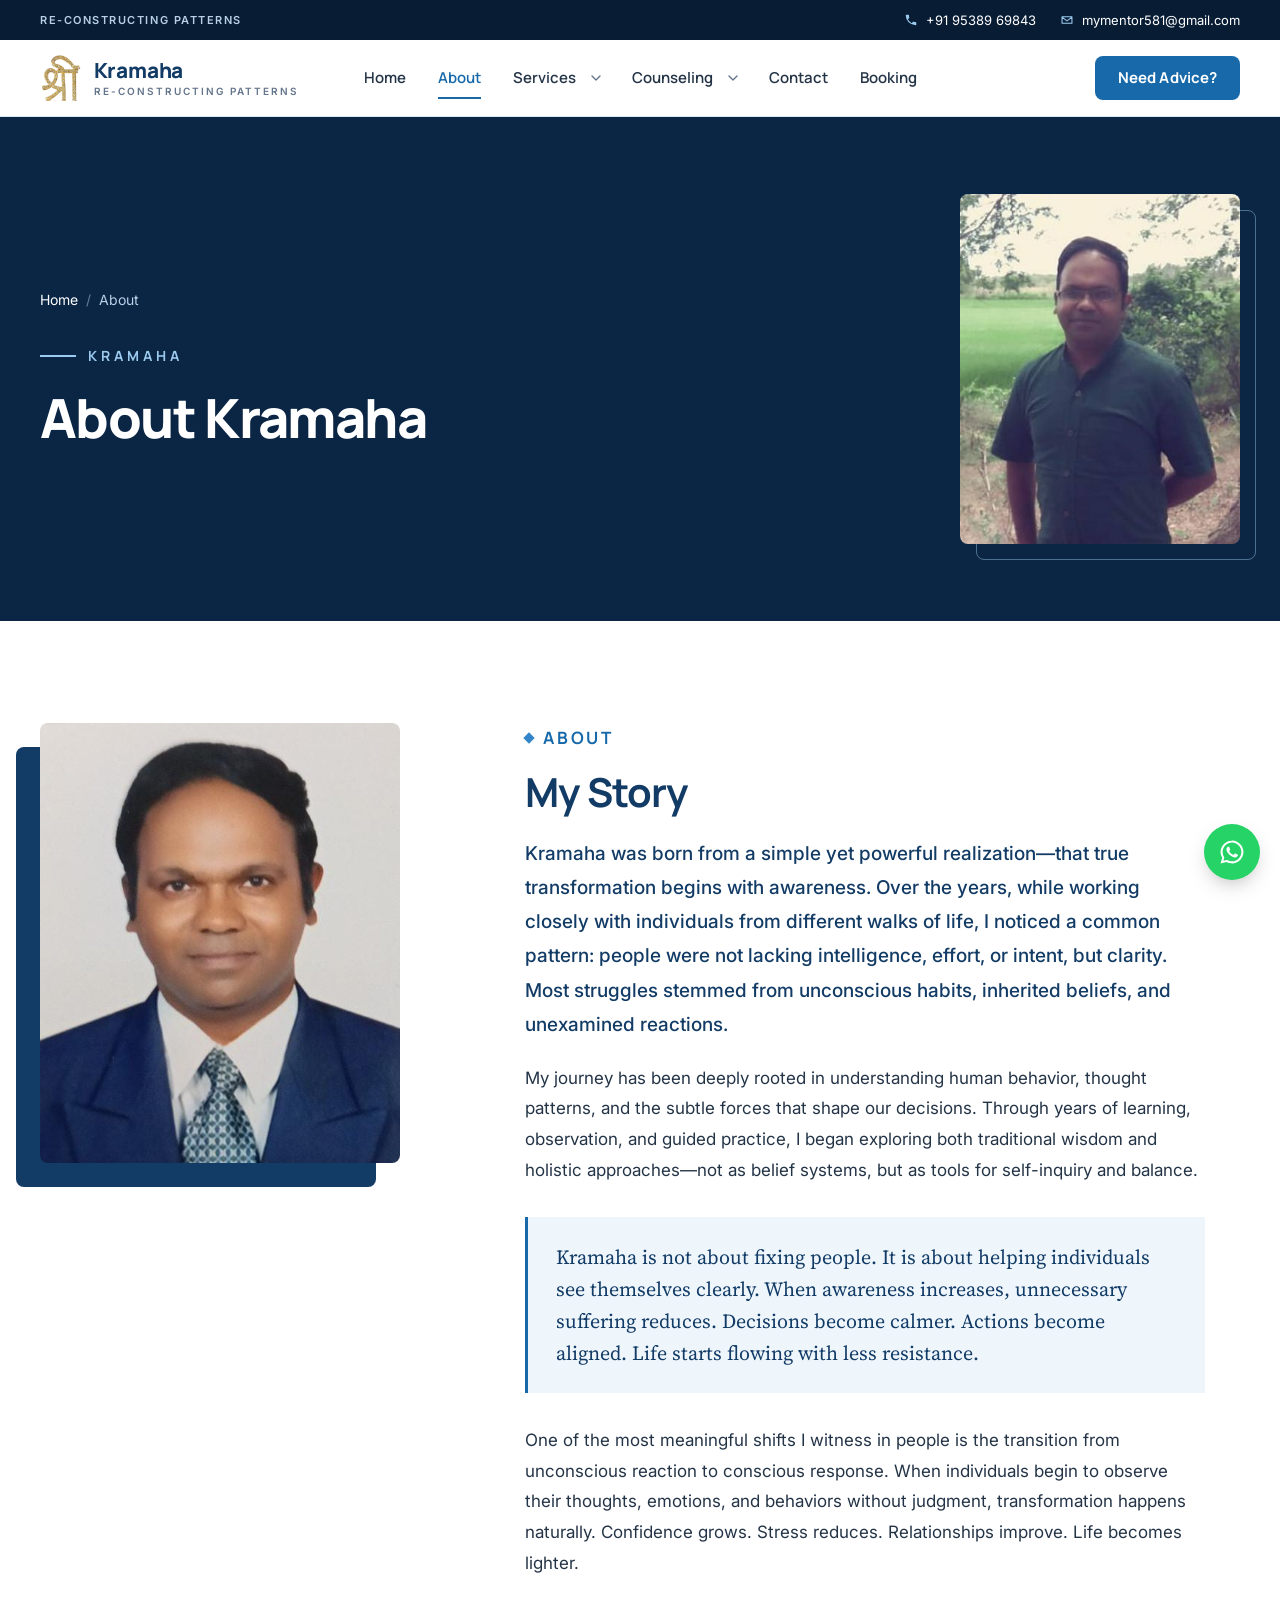
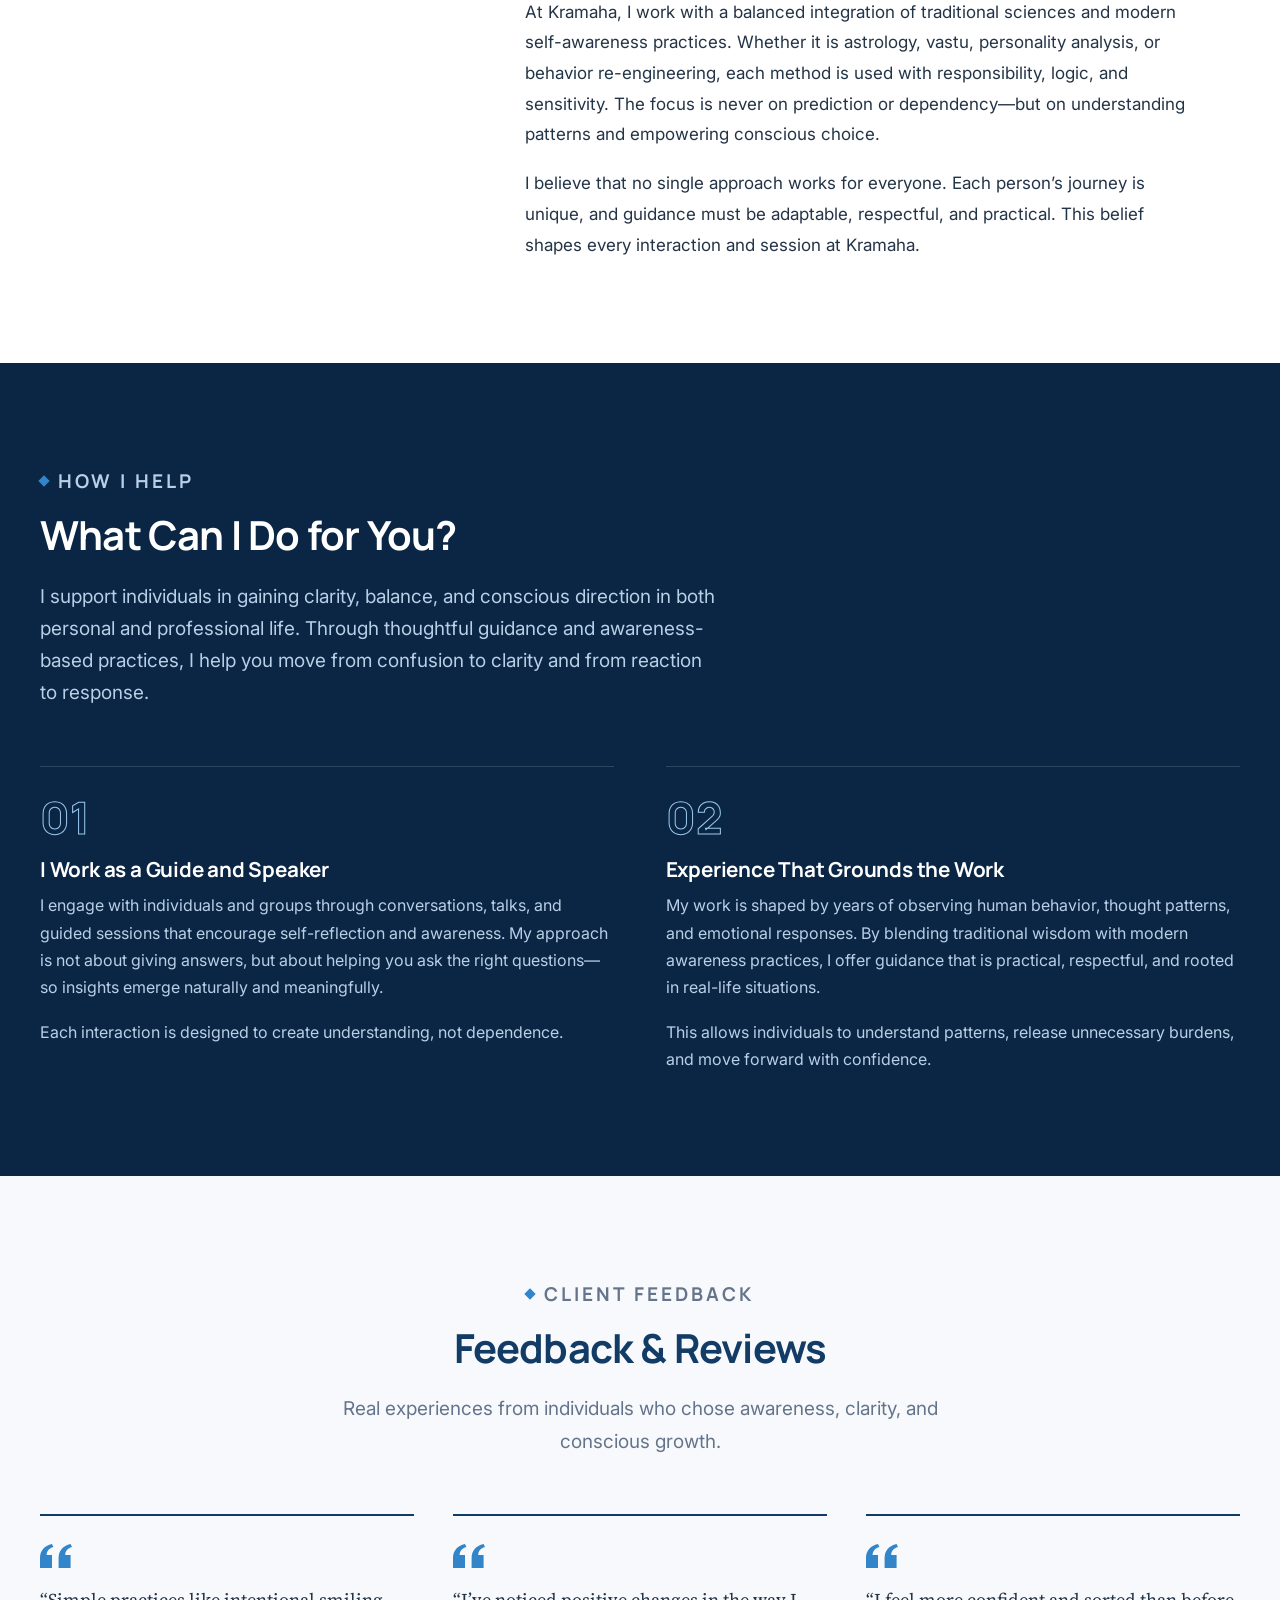
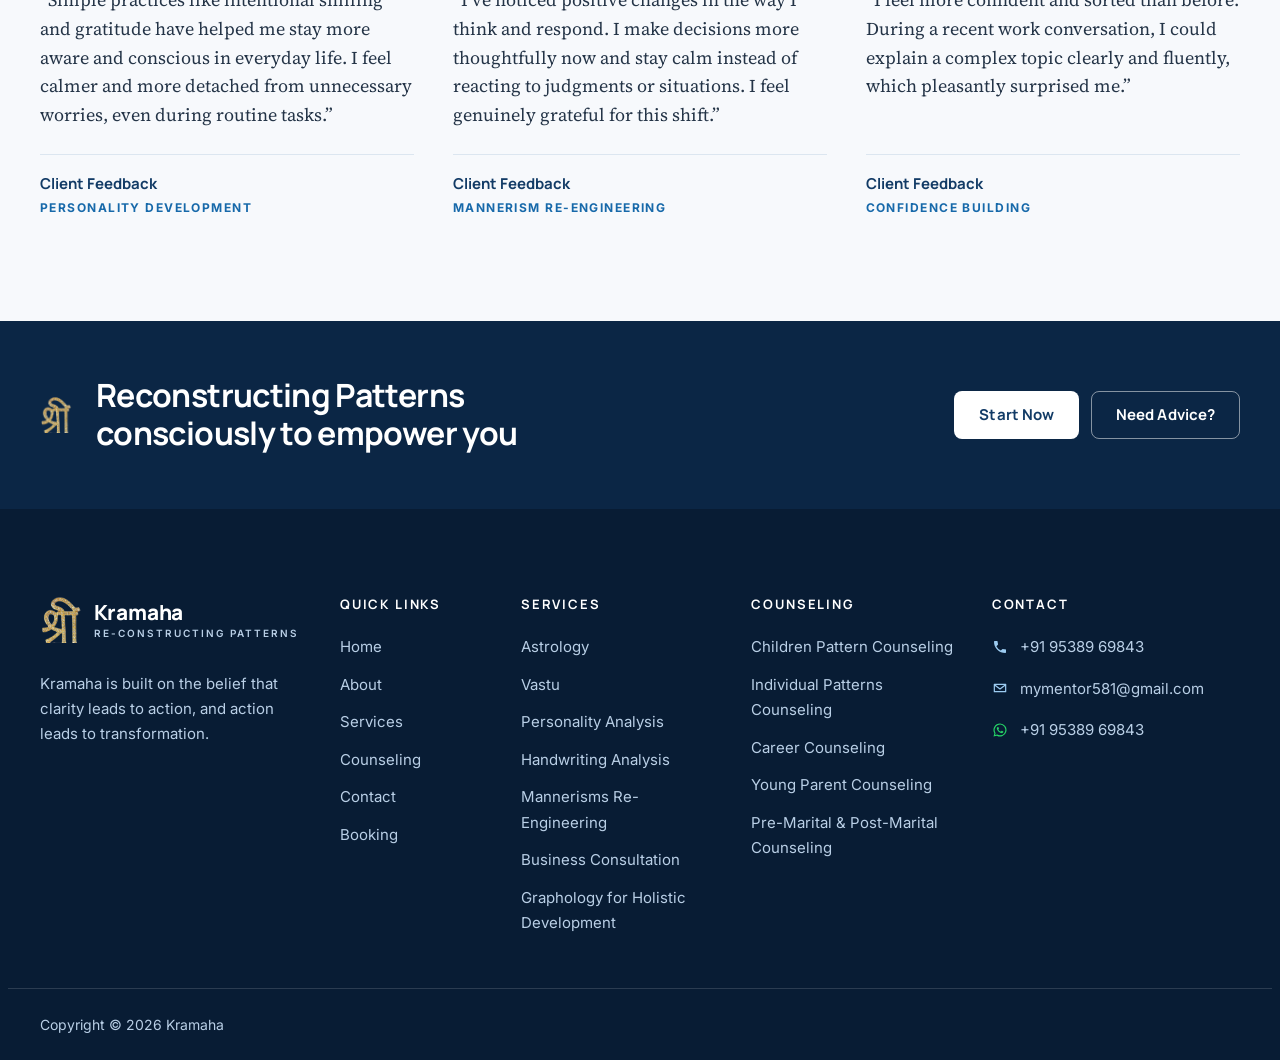
==== commit 1d468b45: "Add booking details on  website" ====
--- a/about/index.html
+++ b/about/index.html
@@ -105,6 +105,7 @@
             </div>
           </li>
           <li class="nav-item"><a class="nav-link" href="../contact/">Contact</a></li>
+          <li class="nav-item"><a class="nav-link" href="../booking/">Booking</a></li>
           <li class="nav-item nav-cta-item"><a class="btn btn-primary nav-cta" href="../contact/#conversation" data-open-advice aria-haspopup="dialog">Need Advice?</a></li>
         </ul>
       </nav>
@@ -262,6 +263,7 @@
           <li><a href="../e-books/">Services</a></li>
           <li><a href="../courses/">Counseling</a></li>
           <li><a href="../contact/">Contact</a></li>
+          <li><a href="../booking/">Booking</a></li>
         </ul>
       </nav>
 
--- a/assets/css/styles.css
+++ b/assets/css/styles.css
@@ -1529,3 +1529,73 @@
   .hero-content { padding-block: 40px 28px; }
   .page-hero { padding-block: 36px; }
 }
+
+/* ---------- Booking page ---------- */
+.pricing-grid {
+  display: grid;
+  grid-template-columns: repeat(auto-fit, minmax(min(100%, 280px), 1fr));
+  gap: 24px;
+  max-width: 760px;
+  margin-inline: auto;
+}
+.price-card {
+  display: flex;
+  flex-direction: column;
+  padding: 32px 28px;
+  border: 1px solid var(--border);
+  border-radius: var(--radius);
+  background: var(--white);
+  box-shadow: var(--shadow-sm);
+  text-align: center;
+}
+.price-region { font-family: var(--font-head); font-weight: 700; color: var(--navy); }
+.price-amount {
+  margin: 12px 0 8px;
+  font-family: var(--font-head);
+  font-weight: 800;
+  font-size: clamp(2.75rem, 6vw, 3.5rem);
+  line-height: 1;
+  color: var(--navy);
+}
+.price-currency { margin-right: 2px; font-size: .6em; vertical-align: .35em; }
+.price-note { margin-bottom: 24px; color: var(--muted); font-size: .9375rem; }
+.price-card .btn { margin-top: auto; }
+
+.pay-grid {
+  display: grid;
+  grid-template-columns: minmax(0, 1fr) minmax(0, 1fr);
+  gap: clamp(32px, 5vw, 72px);
+  align-items: center;
+}
+.pay-qr { margin: 0; justify-self: center; width: 100%; max-width: 440px; }
+.pay-qr img {
+  width: 100%;
+  height: auto;
+  border: 1px solid var(--border);
+  border-radius: var(--radius);
+  background: var(--white);
+  box-shadow: var(--shadow);
+}
+.pay-steps { margin: 20px 0 28px; padding-left: 1.25em; }
+.pay-steps li + li { margin-top: 8px; }
+.pay-disclaimer {
+  margin-bottom: 28px;
+  padding: 18px 20px;
+  border-left: 4px solid #25D366;
+  border-radius: var(--radius-sm);
+  background: var(--white);
+  box-shadow: var(--shadow-sm);
+}
+.pay-disclaimer-title {
+  margin-bottom: 6px;
+  font-family: var(--font-head);
+  font-weight: 700;
+  color: var(--navy);
+}
+.pay-disclaimer p:last-child { margin-bottom: 0; color: var(--muted); }
+.btn-whatsapp { background: #25D366; color: #0b2e1c; }
+.btn-whatsapp:hover { background: #1fb457; color: #0b2e1c; }
+@media (max-width: 767.98px) {
+  .pay-grid { grid-template-columns: 1fr; }
+  .btn-whatsapp { width: 100%; }
+}
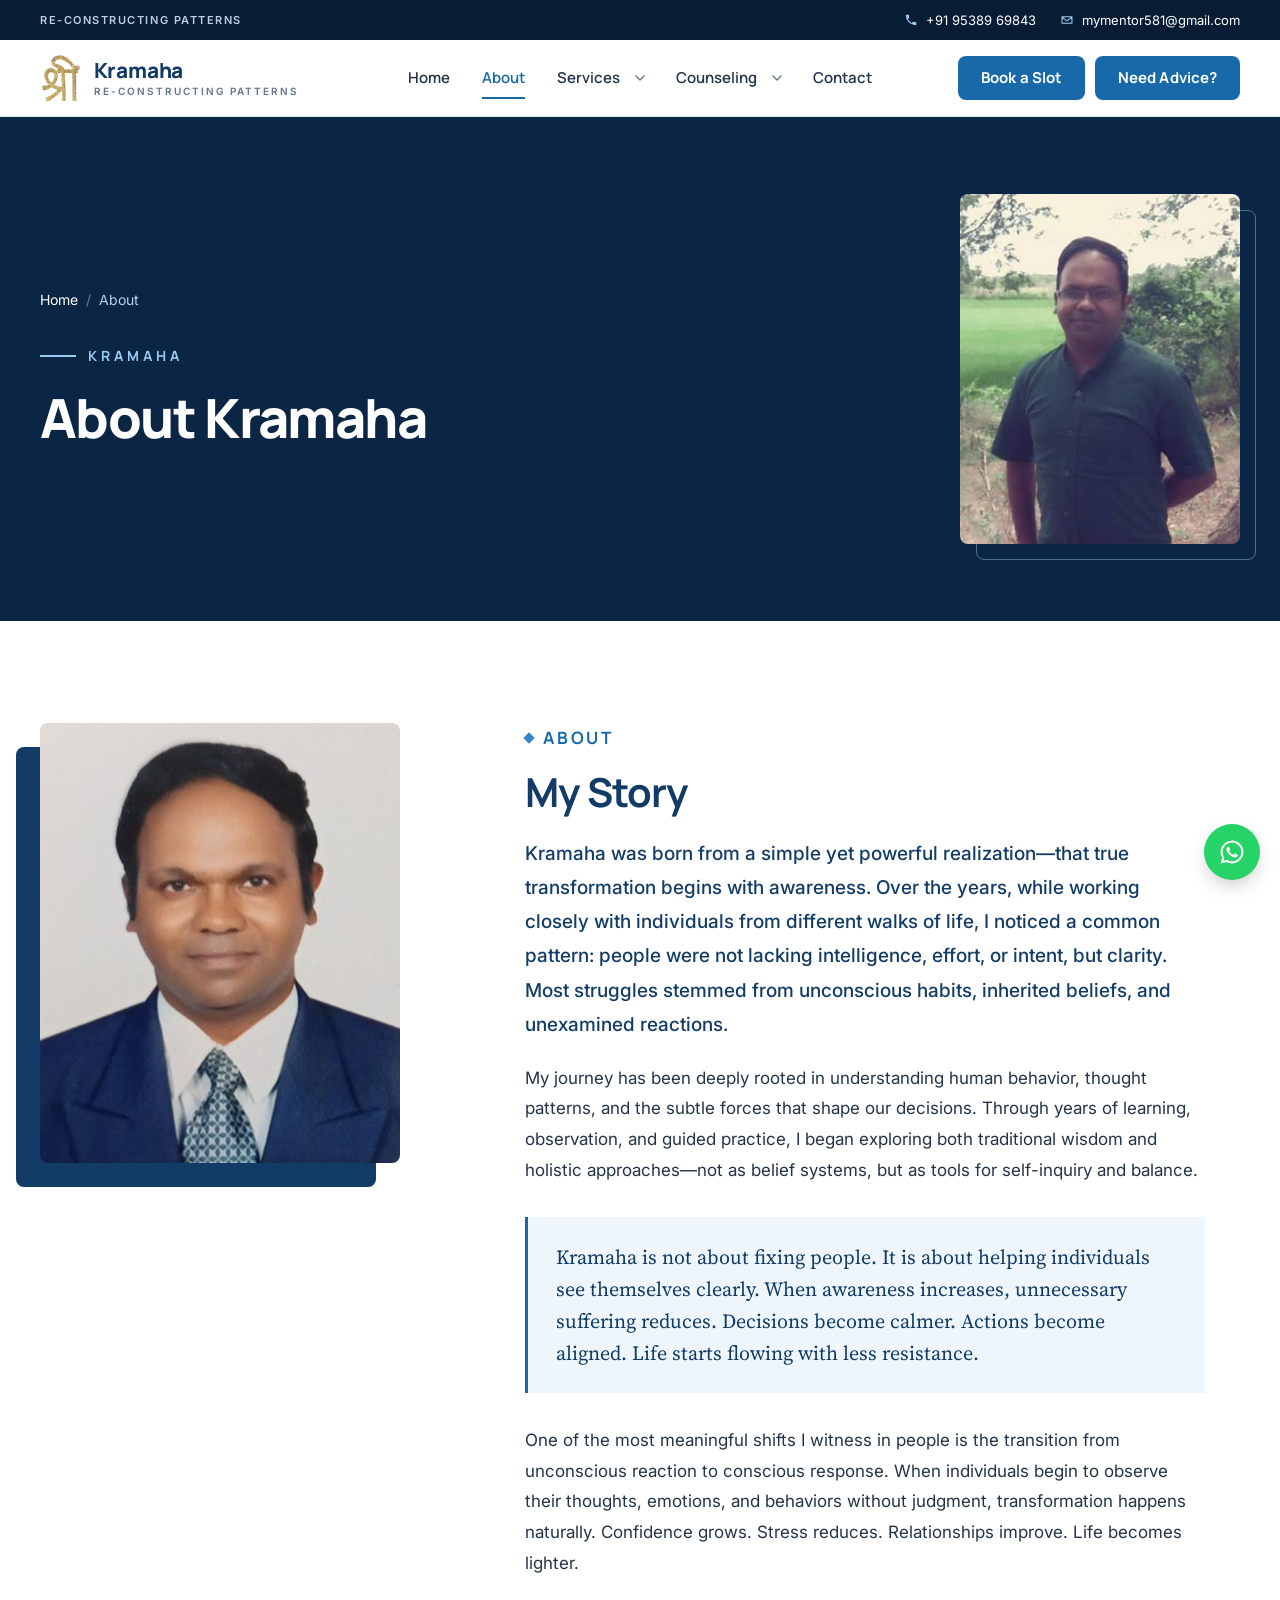
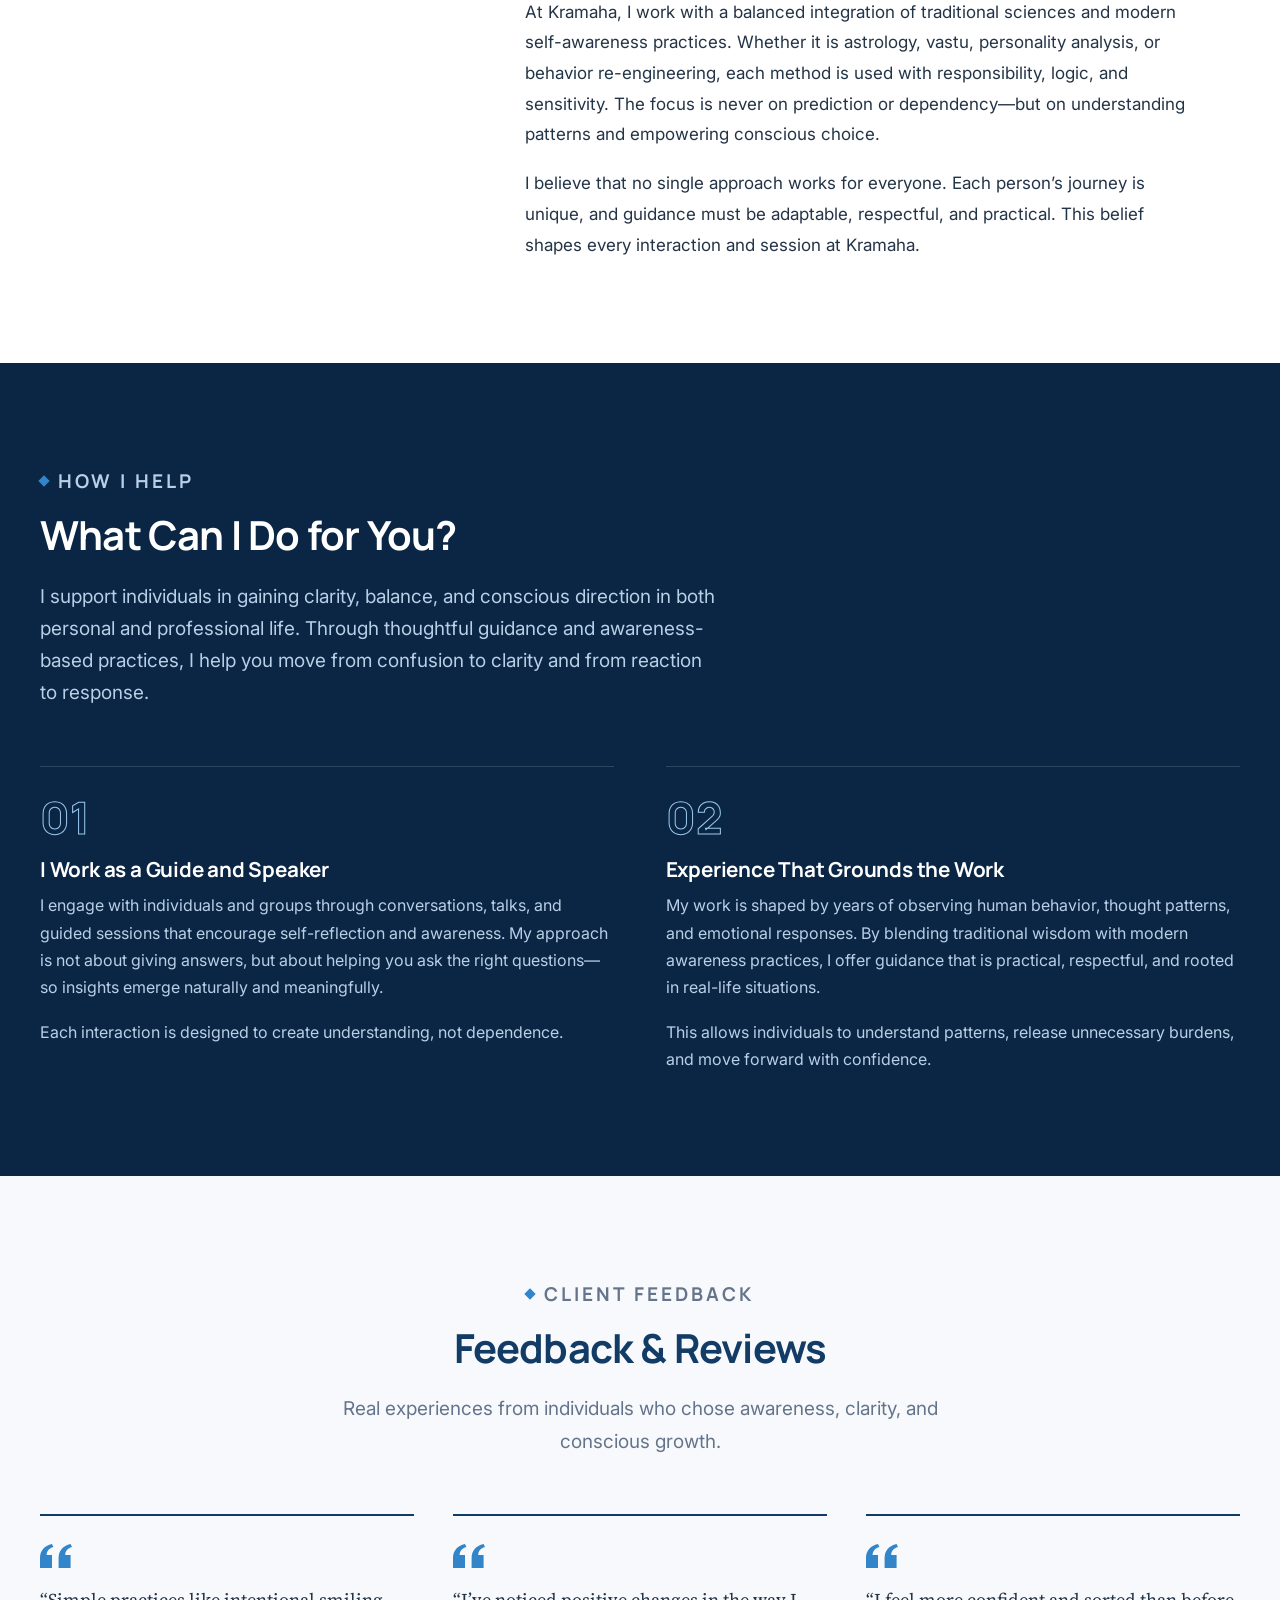
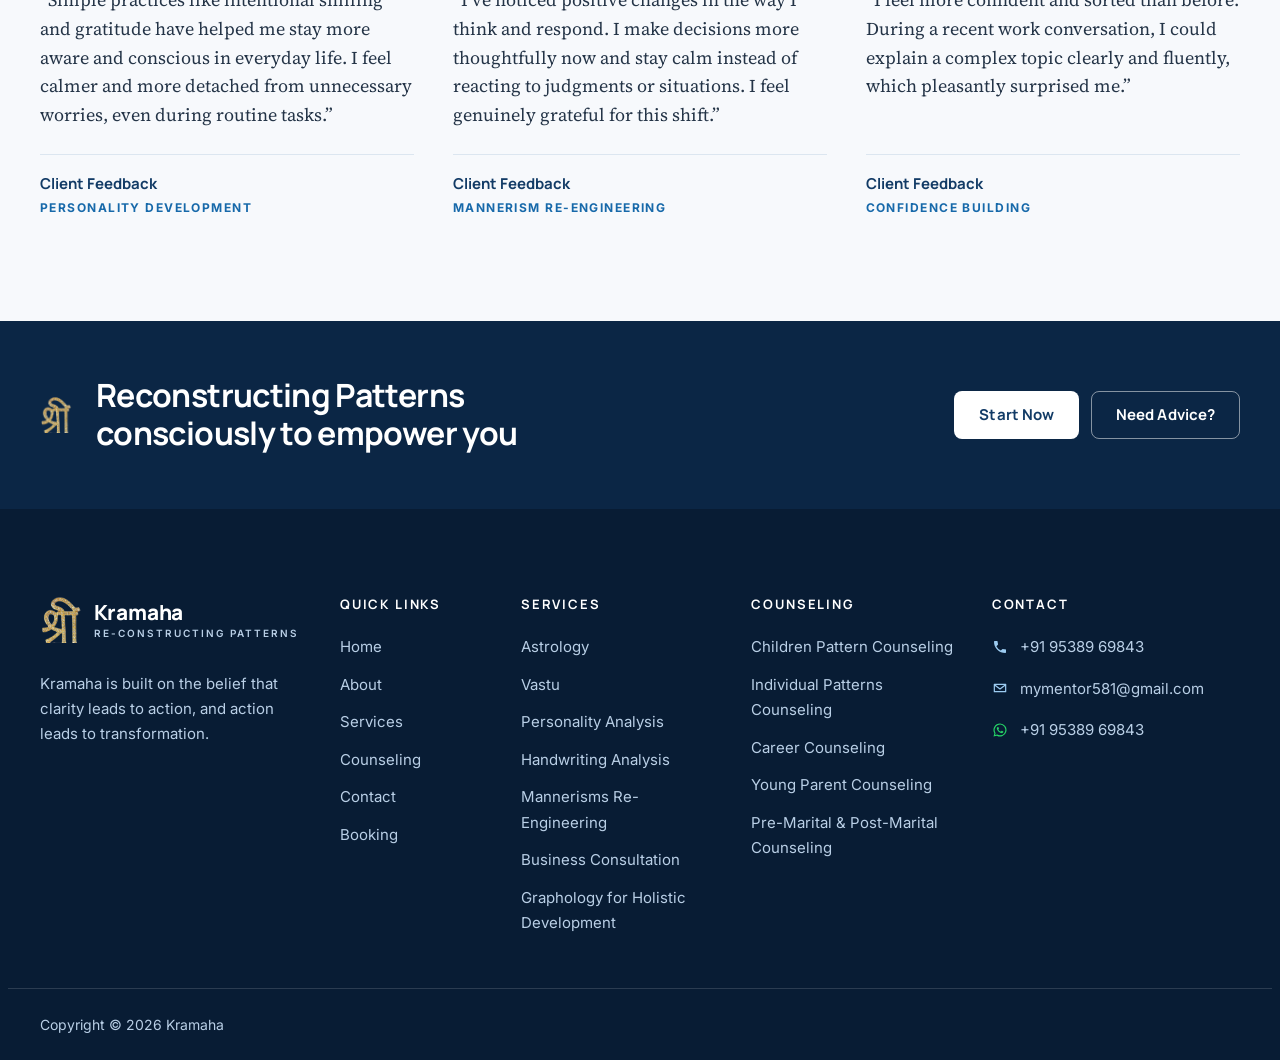
==== commit 6dc1a984: "website" ====
--- a/about/index.html
+++ b/about/index.html
@@ -105,8 +105,7 @@
             </div>
           </li>
           <li class="nav-item"><a class="nav-link" href="../contact/">Contact</a></li>
-          <li class="nav-item"><a class="nav-link" href="../booking/">Booking</a></li>
-          <li class="nav-item nav-cta-item"><a class="btn btn-primary nav-cta" href="../contact/#conversation" data-open-advice aria-haspopup="dialog">Need Advice?</a></li>
+          <li class="nav-item nav-cta-item"><a class="btn btn-primary nav-cta" href="../booking/">Book a Slot</a><a class="btn btn-primary nav-cta" href="../contact/#conversation" data-open-advice aria-haspopup="dialog">Need Advice?</a></li>
         </ul>
       </nav>
     </div>
--- a/assets/css/styles.css
+++ b/assets/css/styles.css
@@ -418,6 +418,7 @@
   .nav-cta-item { position: absolute; right: 0; top: 50%; transform: translateY(-50%); }
 }
 
+.nav-cta-item { gap: 10px; }
 .nav-cta { min-height: 44px; padding: 10px 22px; }
 
 .nav-toggle {
@@ -510,7 +511,7 @@
   .submenu-col + .submenu-col { border-left: 0; padding-left: 0; }
   .submenu-label { margin: 8px 0 4px; }
   .submenu a.submenu-link { padding: 12px 14px; border-left: 2px solid var(--border); border-radius: 0; }
-  .nav-cta-item { border-bottom: 0; padding-top: 20px; }
+  .nav-cta-item { flex-direction: column; border-bottom: 0; padding-top: 20px; }
   .nav-cta { width: 100%; min-height: 50px; }
 }
 
@@ -1497,9 +1498,15 @@
   transition: background-color .2s, color .2s;
 }
 .advice-modal-close:hover { background: var(--navy); color: var(--white); }
+/* Narrow desktops: not enough room to center the links on the page between
+   the logo and both CTA buttons, so the header flows normally instead */
+@media (min-width: 1024px) and (max-width: 1279.98px) {
+  .primary-nav { position: static; inset: auto; pointer-events: auto; }
+  .nav-cta-item { position: static; transform: none; margin-left: 8px; gap: 8px; }
+  .nav-cta { padding-inline: 16px; }
+}
 @media (min-width: 1024px) and (max-width: 1199.98px) {
   .nav-link { padding-inline: 10px; }
-  .nav-cta-item { margin-left: 6px; }
 }
 
 /* ---------- Responsive refinements ---------- */
